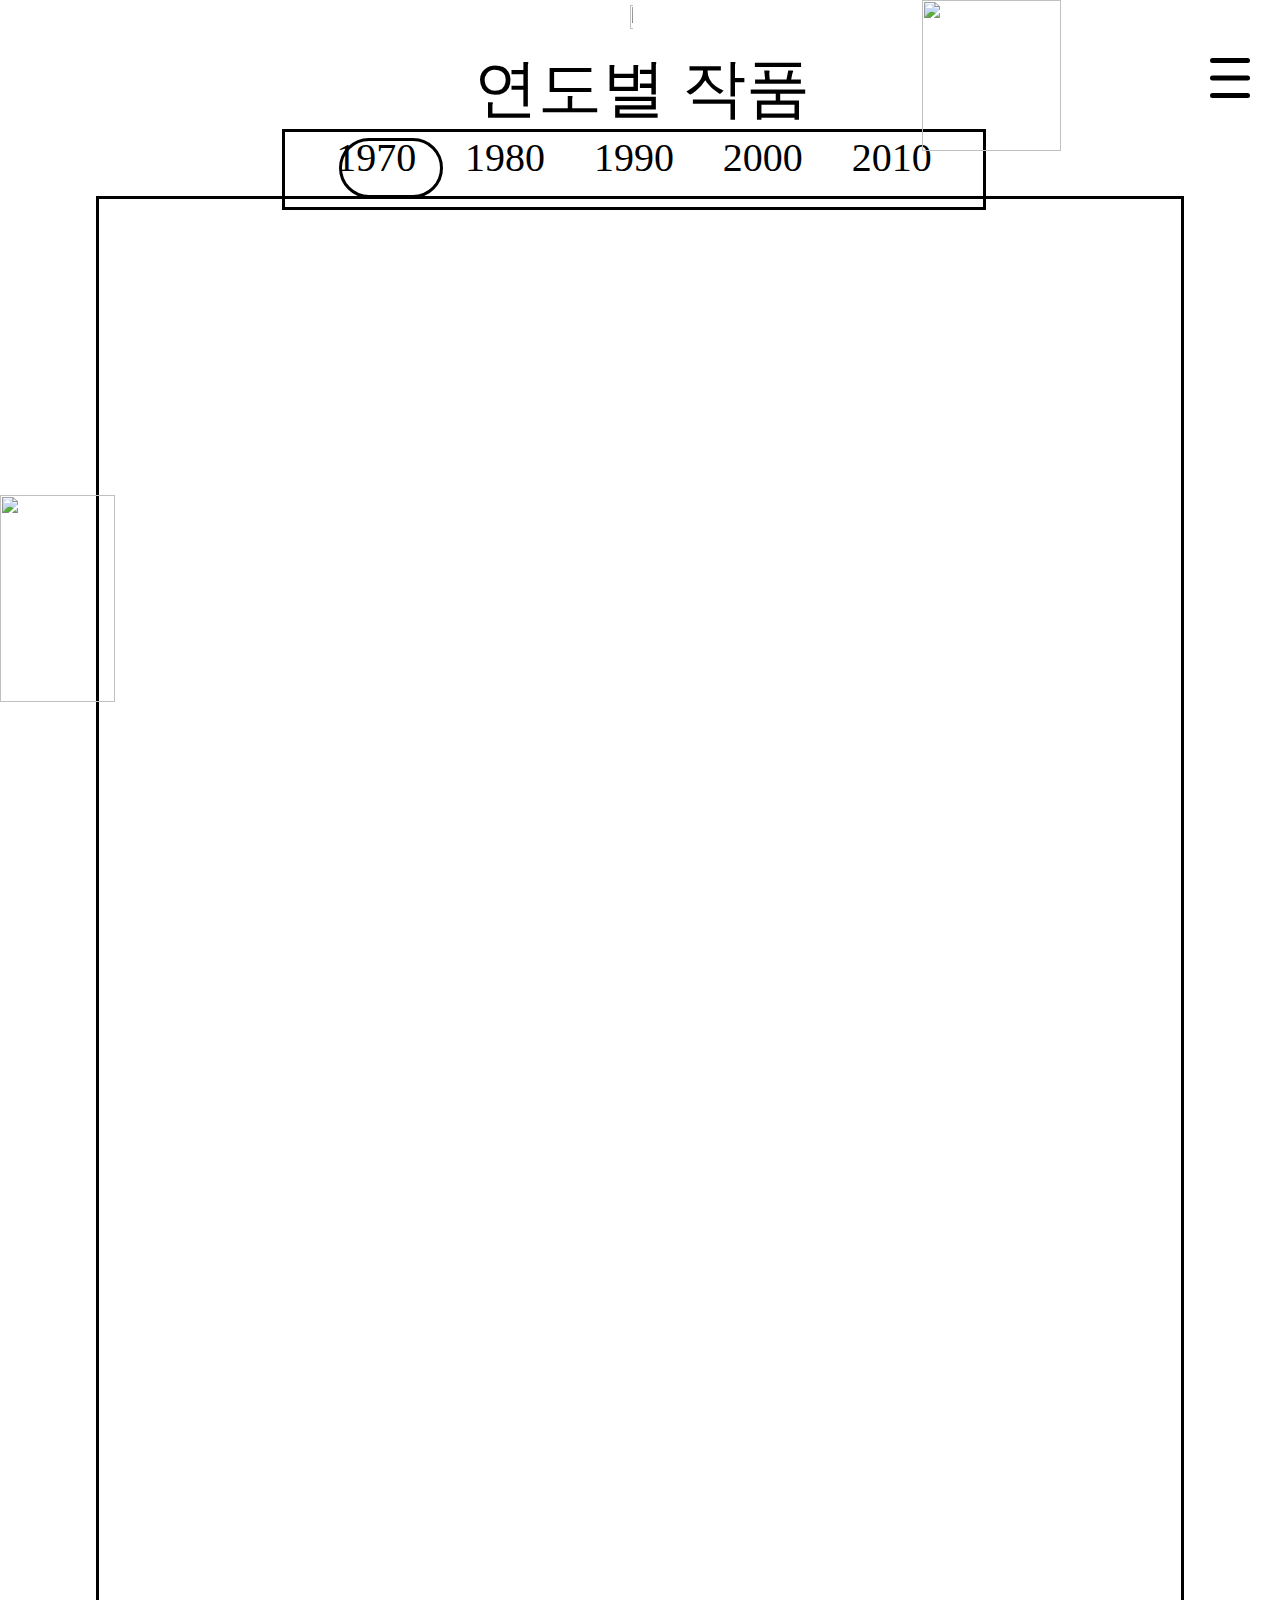
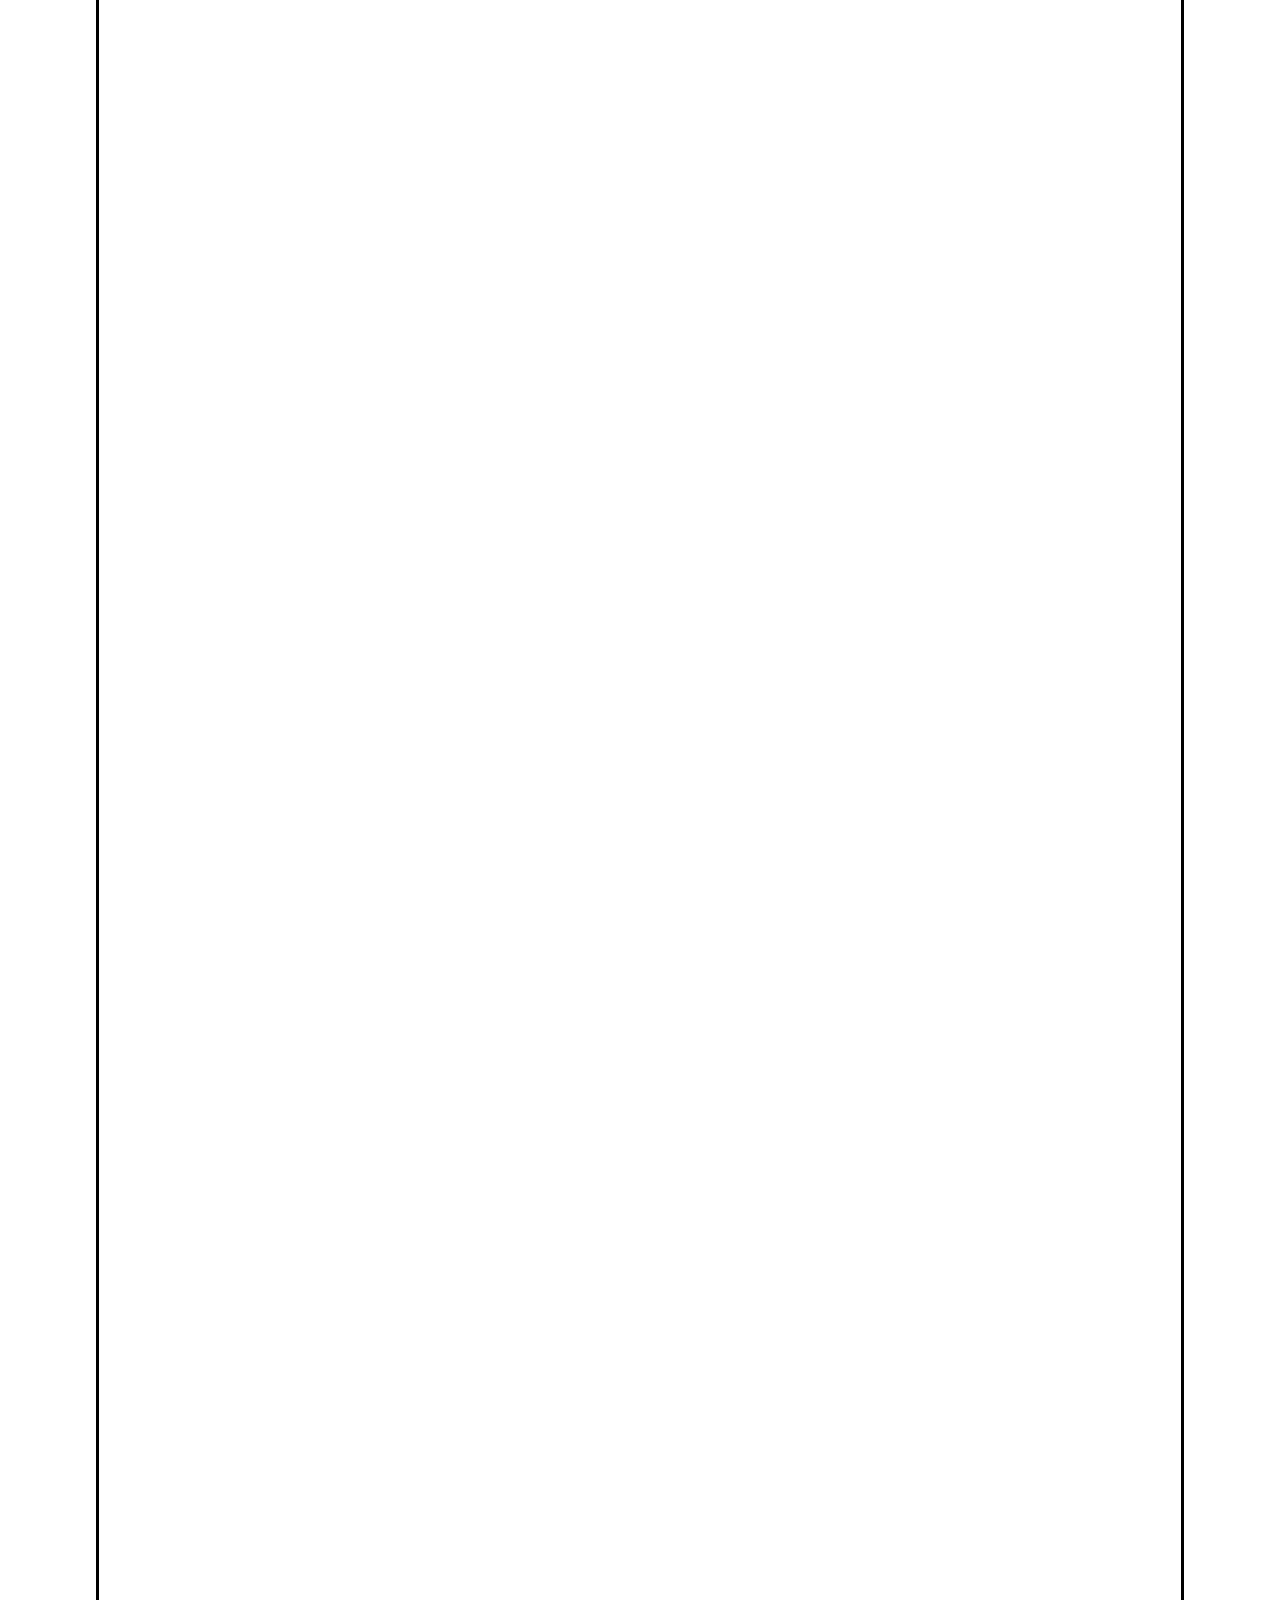
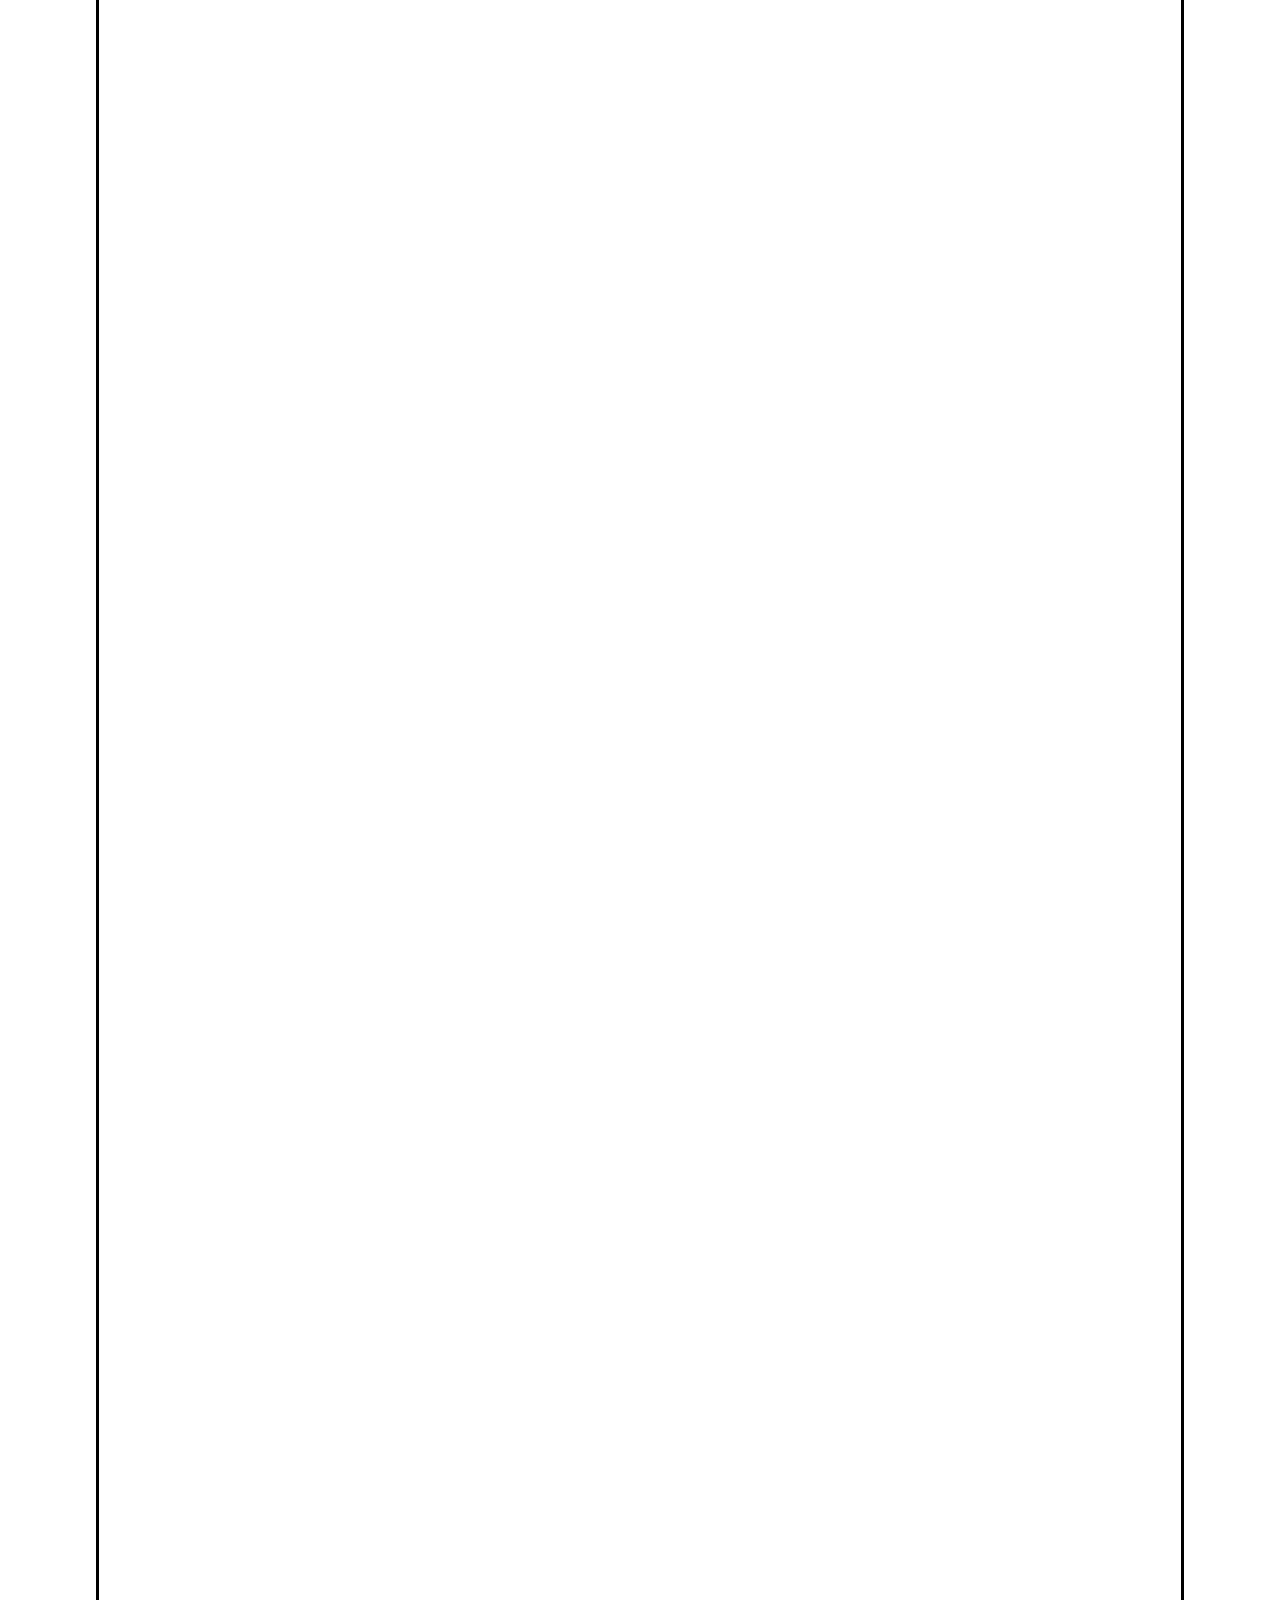
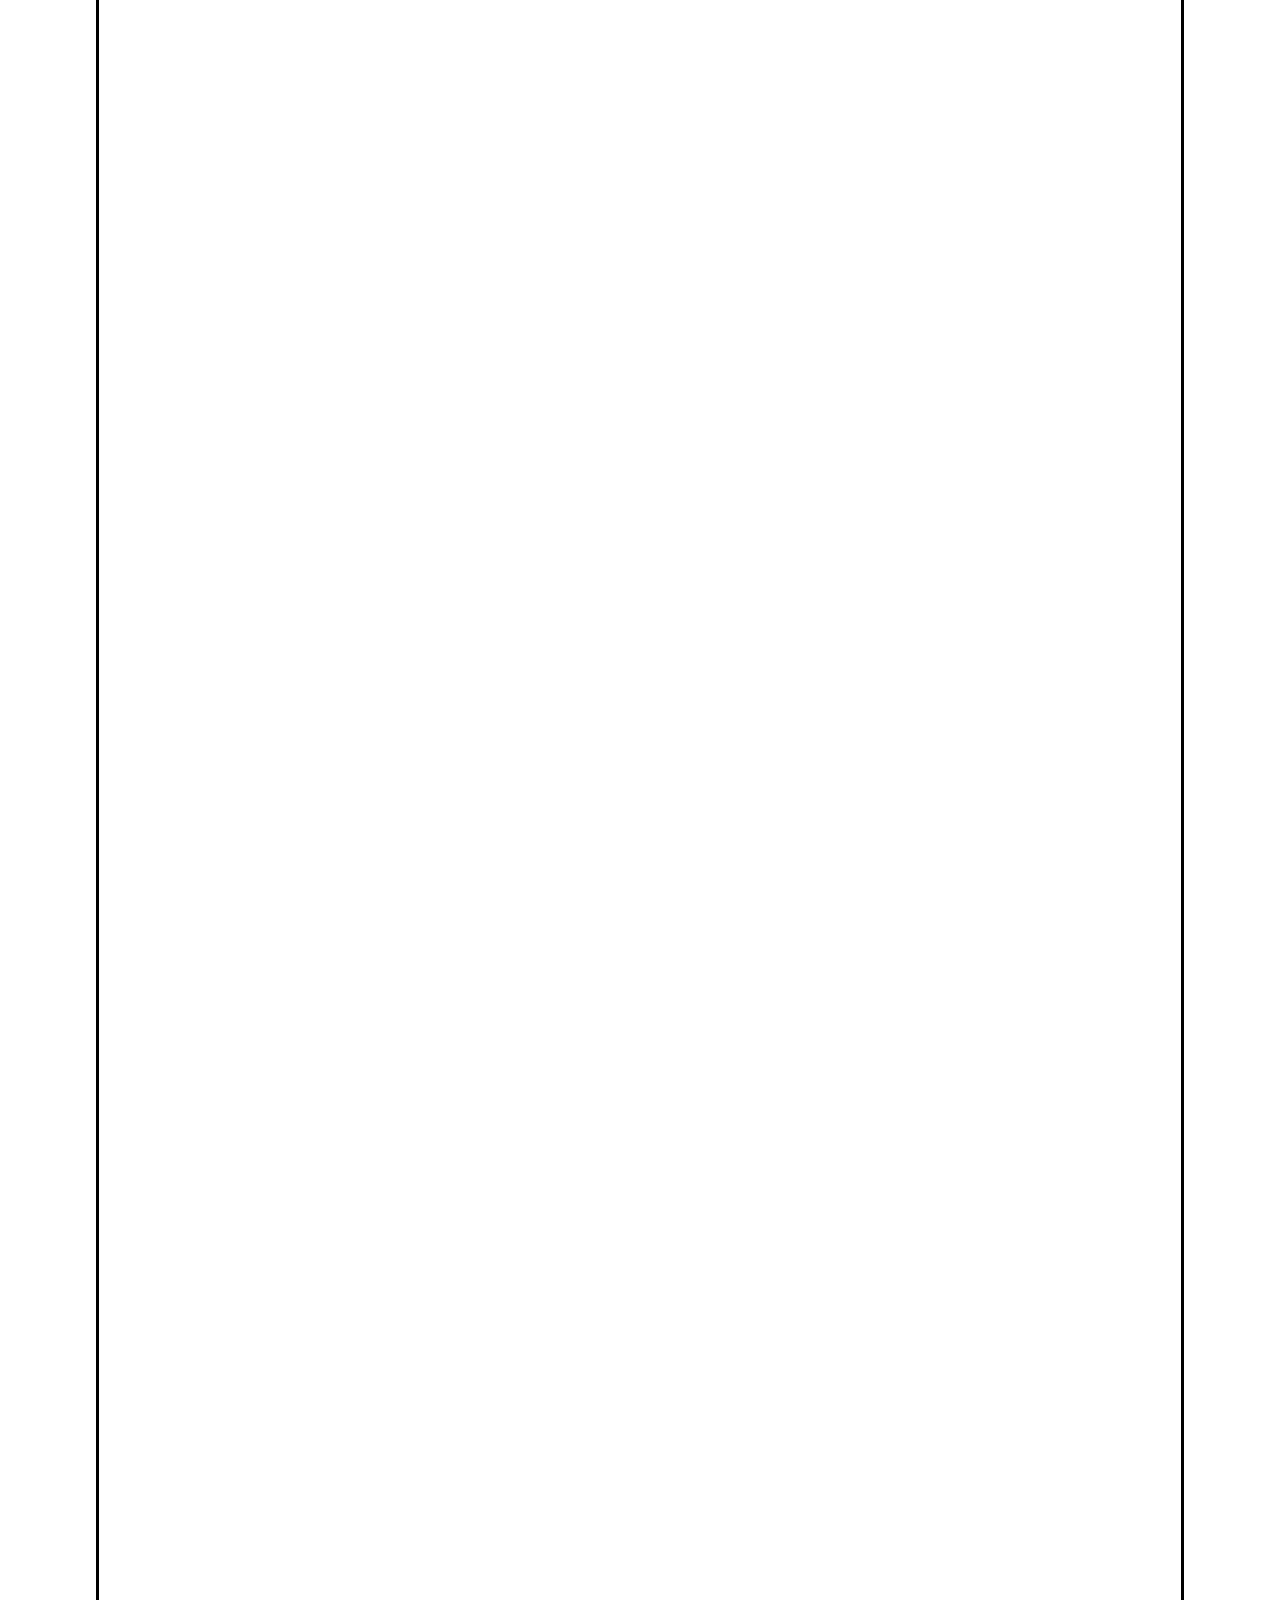
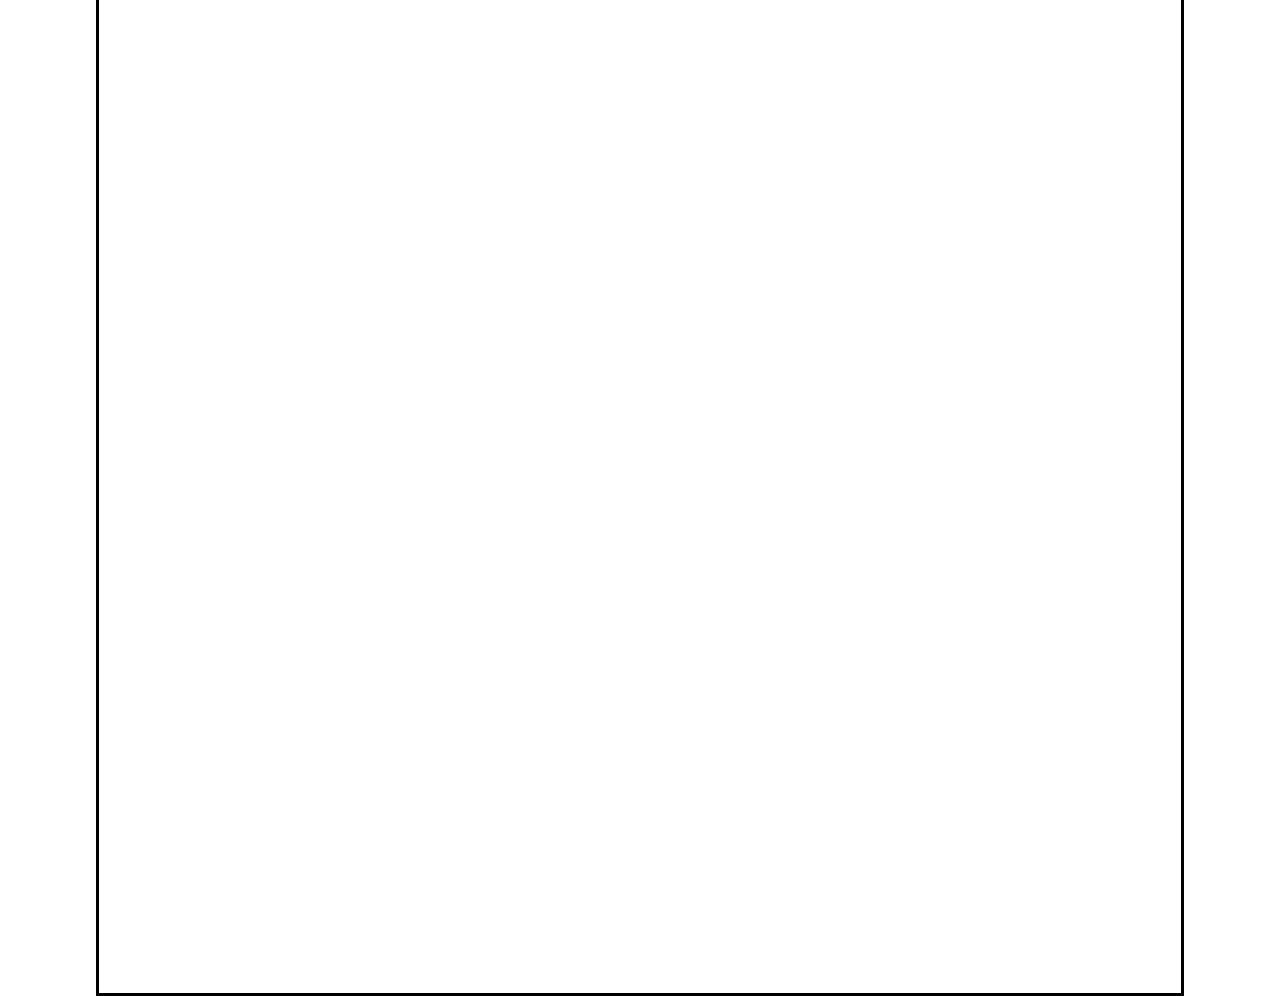
==== 1970.html @ 58b22ea5 "." ====
<!DOCTYPE html>
<html lang="ko">
<head>
    <link href="https://cdn.jsdelivr.net/npm/bootstrap@5.1.3/dist/css/bootstrap.min.css" rel="stylesheet" integrity="sha384-1BmE4kWBq78iYhFldvKuhfTAU6auU8tT94WrHftjDbrCEXSU1oBoqyl2QvZ6jIW3" crossorigin="anonymous">
    <script src="https://cdn.jsdelivr.net/npm/bootstrap@5.1.3/dist/js/bootstrap.bundle.min.js" integrity="sha384-ka7Sk0Gln4gmtz2MlQnikT1wXgYsOg+OMhuP+IlRH9sENBO0LRn5q+8nbTov4+1p" crossorigin="anonymous"></script>
    <meta charset="UTF-8">
    <meta http-equiv="X-UA-Compatible" content="IE=edge">
    <meta name="viewport" content="width=device-width, initial-scale=1.0">
    <title>순정 | 연도별 작품 | 1970 작품</title>
    <link rel="stylesheet" href="/CSS/reset.css">
    <link rel="stylesheet" href="/CSS/1970.css">
</head>
<body>
    <div class="container-fluid">
        <div class="row">
            <div class="font1">연도별 작품</div>
                <div>
                    <input type="checkbox" id="menuicon">
                    <label for="menuicon">
                        <span></span>
                        <span></span>
                        <span></span>
                    </label>
                    <div class="sidebar">
                        <pre>
                            <div class="menuFont1" onclick="window.open('main.html')">메인 화면</div>
                            <div class="menuFont2" onclick="window.open('ranking.html')">역대 순위</div>
                            <div class="menuFont2" onclick="window.open('recommend.html')">추천 작품</div>
                        </pre>
                    </div>
                    <img src="images/logo.png" alt="" class="logo" a href="#" onclick="window.open('main.html')">
                    <img src="images/rose1.png" alt="" class="rose1">
                    <img src="images/rose2.png" alt="" class="rose2">
                    <div class="taiangleMemu"></div>
                    <div class="mainSquare"></div>
                    <div class="barSquare">
                        <div class="roundCheck"></div>
                        <div class="font2-2">1970</div>
                        <div class="font2">1980</div>
                        <div class="font2">1990</div>
                        <div class="font2">2000</div>
                        <div class="font2">2010</div>
                    </div>
        </div>
    </div>
    
</body>
</html>
---- CSS/1970.css ----
.logo{
    width: 15%;
    height: 100%;
    left: -43%;
    top: 22%;
    position : relative;
    z-index: 6;
    cursor: pointer;
}

#menuicon{
    display: none;
}

.rose1{
    overflow: scroll;
    width: 30%;
    height: 48%;
    left: 0%;
    top: 55%;
    position: fixed;
    position: absolute;
    z-index: 4;
    position: fixed;
}

.rose2{
    overflow: scroll;
    width: 33%;
    height: 41%;
    left: 72%;
    top: 0%;
    z-index: 4;
    position: fixed;
}

.mainSquare{
    border-width: 3%;
    border-color: black;
    border-style: solid;
    left: 3%;
    top: -1%;
    width: 85%;
    height: 800%;
    margin-left: 4.5%;
    margin-top: 16%;
    position: absolute;
    z-index: 1;
}

.barSquare{
    border-width: 3%;
    border-color: black;
    border-style: solid;
    top: 3%;
    left: 8%;
    width: 55%;
    height: 9%;
    margin-top: 8%;
    margin-left: 14%;
    position: absolute;
    z-index: 2;
}

.font1{
    font-family: 나눔명조;
    font-size: 400%;
    left: 37%;
    top: 5%;
    display: inline;
    position: absolute;
    z-index: 2;
}

.font2{
    font-family: 나눔명조;
    font-size: 250%;
    display: inline;
    margin-top: 0.3%;
    margin-left: 7%;
    cursor: pointer;

}

.font2-2{
    font-family: 나눔명조;
    font-size: 250%;
    display: inline;
    margin-top: 0.3%;
    margin-left: 0.1%;
    cursor: pointer;
}

.font2:hover{
    transform: translateY(-10px);;
}

.roundCheck {
    height: 80%; 
    width: 15%;
    margin-top: 0.8%;
    margin-left: -69.5%;
    border: 3px solid black;
    border-radius: 3em;
    position: absolute;
    z-index: 13;
}

input[id="menuicon"] + label{
    display:block; 
    margin:20px;
    width:50px;
    height:40px;
    position:fixed;
    right: 0%;
    top:calc(7% - 25px);
    cursor:pointer;
    z-index: 10;
}

input[id="menuicon"] + label span{
    display:block;
    position:absolute;
    width:80%;
    height:5px;
    border-radius:30px;
    background:#000;
}

input[id="menuicon"] + label span:nth-child(1) {
    top:0;
}
input[id="menuicon"] + label span:nth-child(2){
    top:50%;
    transform:translateY(-50%);
}
input[id="menuicon"] + label span:nth-child(3){
    bottom:0;
}
input[id="menuicon"]:checked + label{
    z-index:8;
    right:250px;
}     
input[id="menuicon"]:checked + label span {
    background:#000;
}
input[id="menuicon"]:checked + label span:nth-child(1){
    top:50%;
    transform:translateY(-50%) rotate(45deg);
}
input[id="menuicon"]:checked + label span:nth-child(2){
    opacity:0;
}
input[id="menuicon"]:checked + label span:nth-child(3){
    bottom:50%;
    transform:translatey(50%) rotate(-45deg);
}

.sidebar {
    width:250px;
    height:100%;
    background:#222;
    position:fixed;
    top:0;
    right:-300px;
    z-index:10;
}

input[id="menuicon"]:checked + label + div {
    right:0;
}

.menuFont1{
    font-family: 나눔명조;
    font-size: 27px;
    color: #fff;
    margin-top: 15%;
    cursor: pointer;
    z-index: 20;
}

.menuFont2{
    font-family: 나눔명조;
    font-size: 27px;
    color: #fff;
    margin-top: 5%;
    cursor: pointer;
    z-index: 20;
}


@media (max-width: 1240px) {
    .logo{
        left: -38%;
        top: 22%;
    }

    .rose1{
        width: 30%;
        height: 43%;
        left: 0%;
        top: 60%;
    }
    
    .rose2{
        width: 33%;
        height: 36%;
        left: 72%;
        top: 0%;
    }
    
    .mainSquare{
        margin-left: 4.5%;
        margin-top: 20%;
    }
    
    .barSquare{
        width: 55%;
        height: 9%;
        margin-top: 9.5%;
        margin-left: 14%;
        padding-top: 0.5%;
    }

    .font1{
        font-size: 350%;
        left: 36%;
        top: 5%;
        z-index: 2;
    }

    .font2{
        font-size: 200%;
        margin-top: 0.3%;
        margin-left: 7%;
    
    }
    
    .font2-2{
        font-size: 200%;
        margin-top: 0.3%;
        margin-left: 0.1%;
    }
}


@media (max-width: 1060px) {
    .rose1{
        width: 30%;
        height: 38%;
        left: 0%;
        top: 65%;
    }
    
    .rose2{
        width: 33%;
        height: 31%;
        left: 72%;
        top: 0%;
    }

    .mainSquare{
        top: -3%;
        margin-top: 23%;
    }

    .barSquare{
        top: 5%;
        left: 12%;
        width: 55%;
        height: 9%;
        margin-top: 8%;
        margin-left: 10%;
        padding-top: 0.5%;
    }

    .font1{
        font-size: 330%;
        left: 34%;
        top: 5%;
        z-index: 2;
    }

    .font2{
        font-size: 180%;
        margin-top: 0.8%;
        margin-left: 7%;
    
    }
    
    .font2-2{
        font-size: 180%;
        margin-top: 0.8%;
        margin-left: 0.1%;
    }
}

@media (max-width: 930px) {
    .logo{
        width: 20%;
        height: 100%;
        left: -40%;
        top: 22%;
    }
    .rose1{
        width: 30%;
        height: 33%;
        left: 0%;
        top: 69%;
    }
    
    .rose2{
        width: 33%;
        height: 25%;
        left: 72%;
        top: 0%;
    }

    .mainSquare{
        top: 1%;
        margin-top: 23%;
    }

    .barSquare{
        top: 7%;
        left: 12%;
        width: 55%;
        height: 9%;
        margin-top: 8%;
        margin-left: 10%;
        padding-top: 0.8%;
    }

    .font1{
        font-size: 300%;
        left: 34%;
        top: 5%;
    }

    .font2{
        font-size: 180%;
        margin-top: 0.8%;
        margin-left: 7%;
    
    }
    
    .font2-2{
        font-size: 180%;
        margin-top: 0.8%;
        margin-left: 0.1%;
    }
}

@media (max-width: 850px) {
    .rose1{
        width: 30%;
        height: 30%;
        left: 0%;
        top: 71%;
    }
    
    .rose2{
        width: 33%;
        height: 25%;
        left: 72%;
        top: 0%;
    }

    .mainSquare{
        top: 3%;
        margin-top: 23%;
    }

    .barSquare{
        top: 7%;
        left: 12%;
        width: 55%;
        height: 9%;
        margin-top: 8%;
        margin-left: 10%;
        padding-top: 0.5%;
    }

    .font1{
        font-size: 280%;
        left: 34%;
        top: 5%;
    }

    .font2{
        font-size: 160%;
        margin-top: 0.8%;
        margin-left: 7%;
    
    }
    
    .font2-2{
        font-size: 160%;
        margin-top: 0.8%;
        margin-left: 0.1%;
    }
}

@media (max-width: 760px) {
    .taiangleMemu{
        width: 0px;
        height: 0px;
        margin-top: 17%;
        margin-left: 50%;
        border-top: 15px solid #000000;
        border-right: 15px solid transparent;
        border-bottom: 15px solid transparent;
        border-left: 15px solid transparent;
        position: relative;
        z-index: 4;
    }


    .rose1{
        width: 34%;
        height: 30%;
        left: 0%;
        top: 71%;
    }
    
    .rose2{
        width: 37%;
        height: 26%;
        left: 72%;
        top: 0%;
    }

    

    .mainSquare{
        top: -3%;
        margin-top: 23%;
    }

    .barSquare{
        display: none;
    }

    .font1{
        font-size: 280%;
        left: 32%;
        top: 5%;
    }

}

@media (max-width: 670px) {
    .taiangleMemu{
        margin-top: 17%;
        left: 24%;
    }

    .rose1{
        display: none;
    }
    
    .rose2{
        display: none;
    }

    .mainSquare{
        top: -1%;
        margin-top: 23%;
    }

    .font1{
        font-size: 270%;
        left: 29%;
        top: 5%;
    }

}

@media (max-width: 550px) {
    input[id="menuicon"] + label{
        margin:8px;
        width:40px;
        height:30px;
        right:7%;
        top:calc(7% - 25px);
    }
    input[id="menuicon"] + label span{
        width: 70%;
    }

    .taiangleMemu{
        margin-top: 22%;
        left: 27%;
    }

    .mainSquare{
        top: 2%;
        margin-top: 23%;
    }

    .font1{
        font-size: 260%;
        left: 26%;
        top: 5%;
    }

}

@media (max-width: 460px) {
    .taiangleMemu{
        border-top: 13px solid #000000;
        border-right: 13px solid transparent;
        border-bottom: 13px solid transparent;
        border-left: 13px solid transparent;
        margin-top: 26%;
        left: 27%;
    }

    .mainSquare{
        top: 4%;
        margin-top: 23%;
    }

    .font1{
        font-size: 230%;
        left: 26%;
        top: 5%;
    }

}

@media (max-width: 420px) {
    .taiangleMemu{
        margin-top: 28%;
        left: 27%;
    }

    .mainSquare{
        top: 6%;
        margin-top: 23%;
    }

    .font1{
        font-size: 230%;
        left: 24%;
        top: 5%;
    }

}
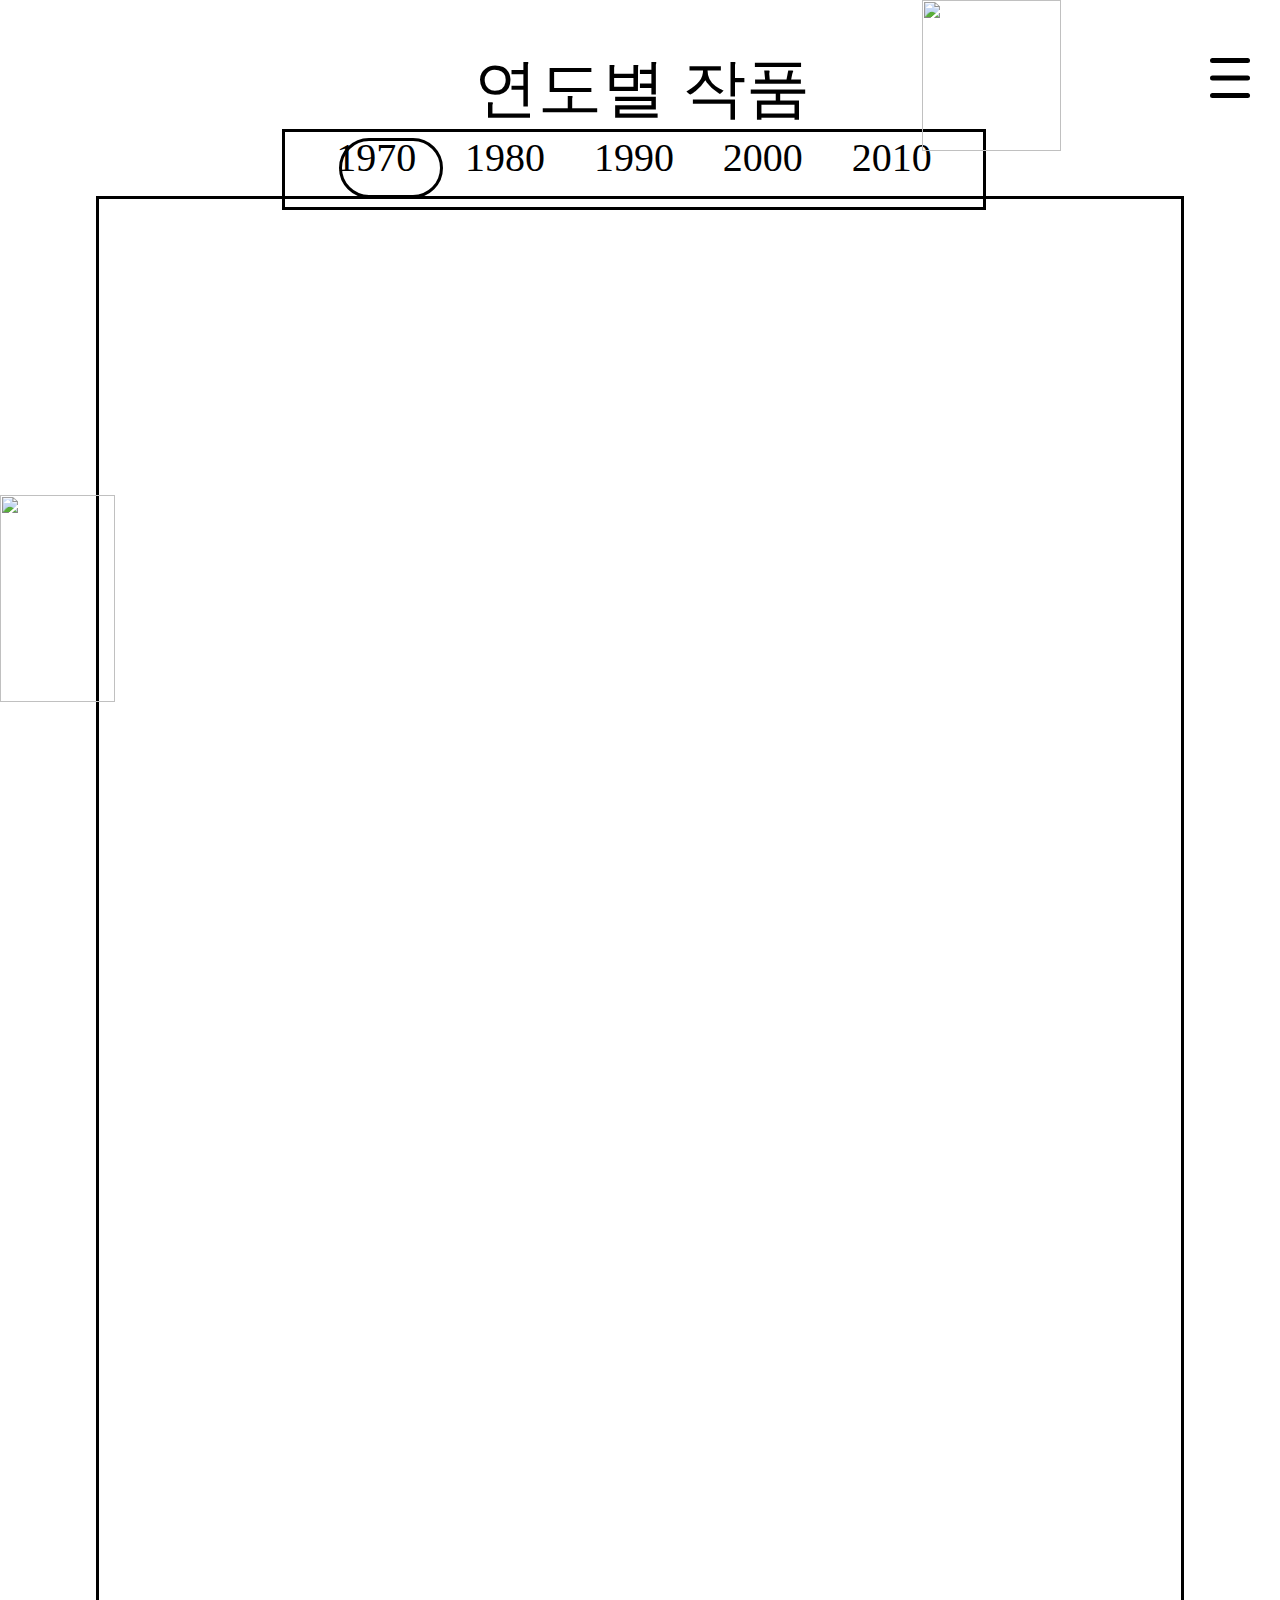
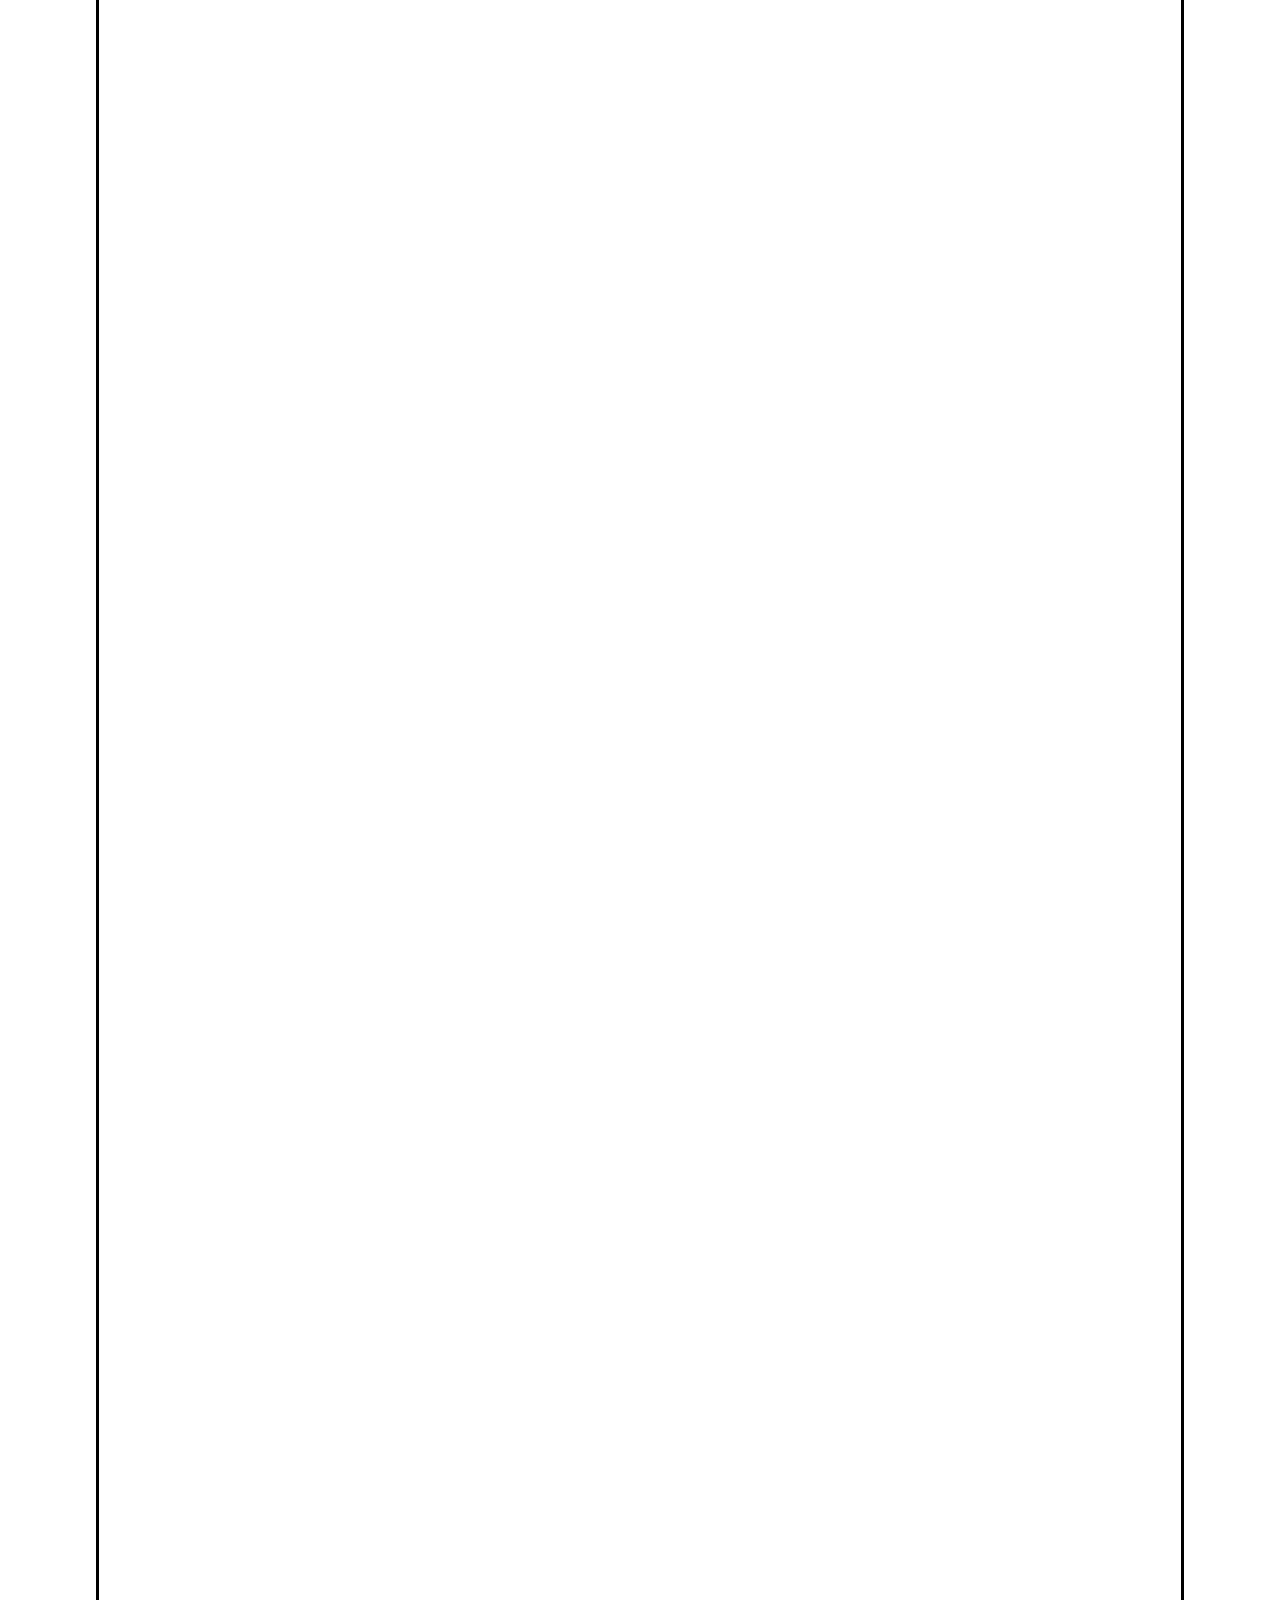
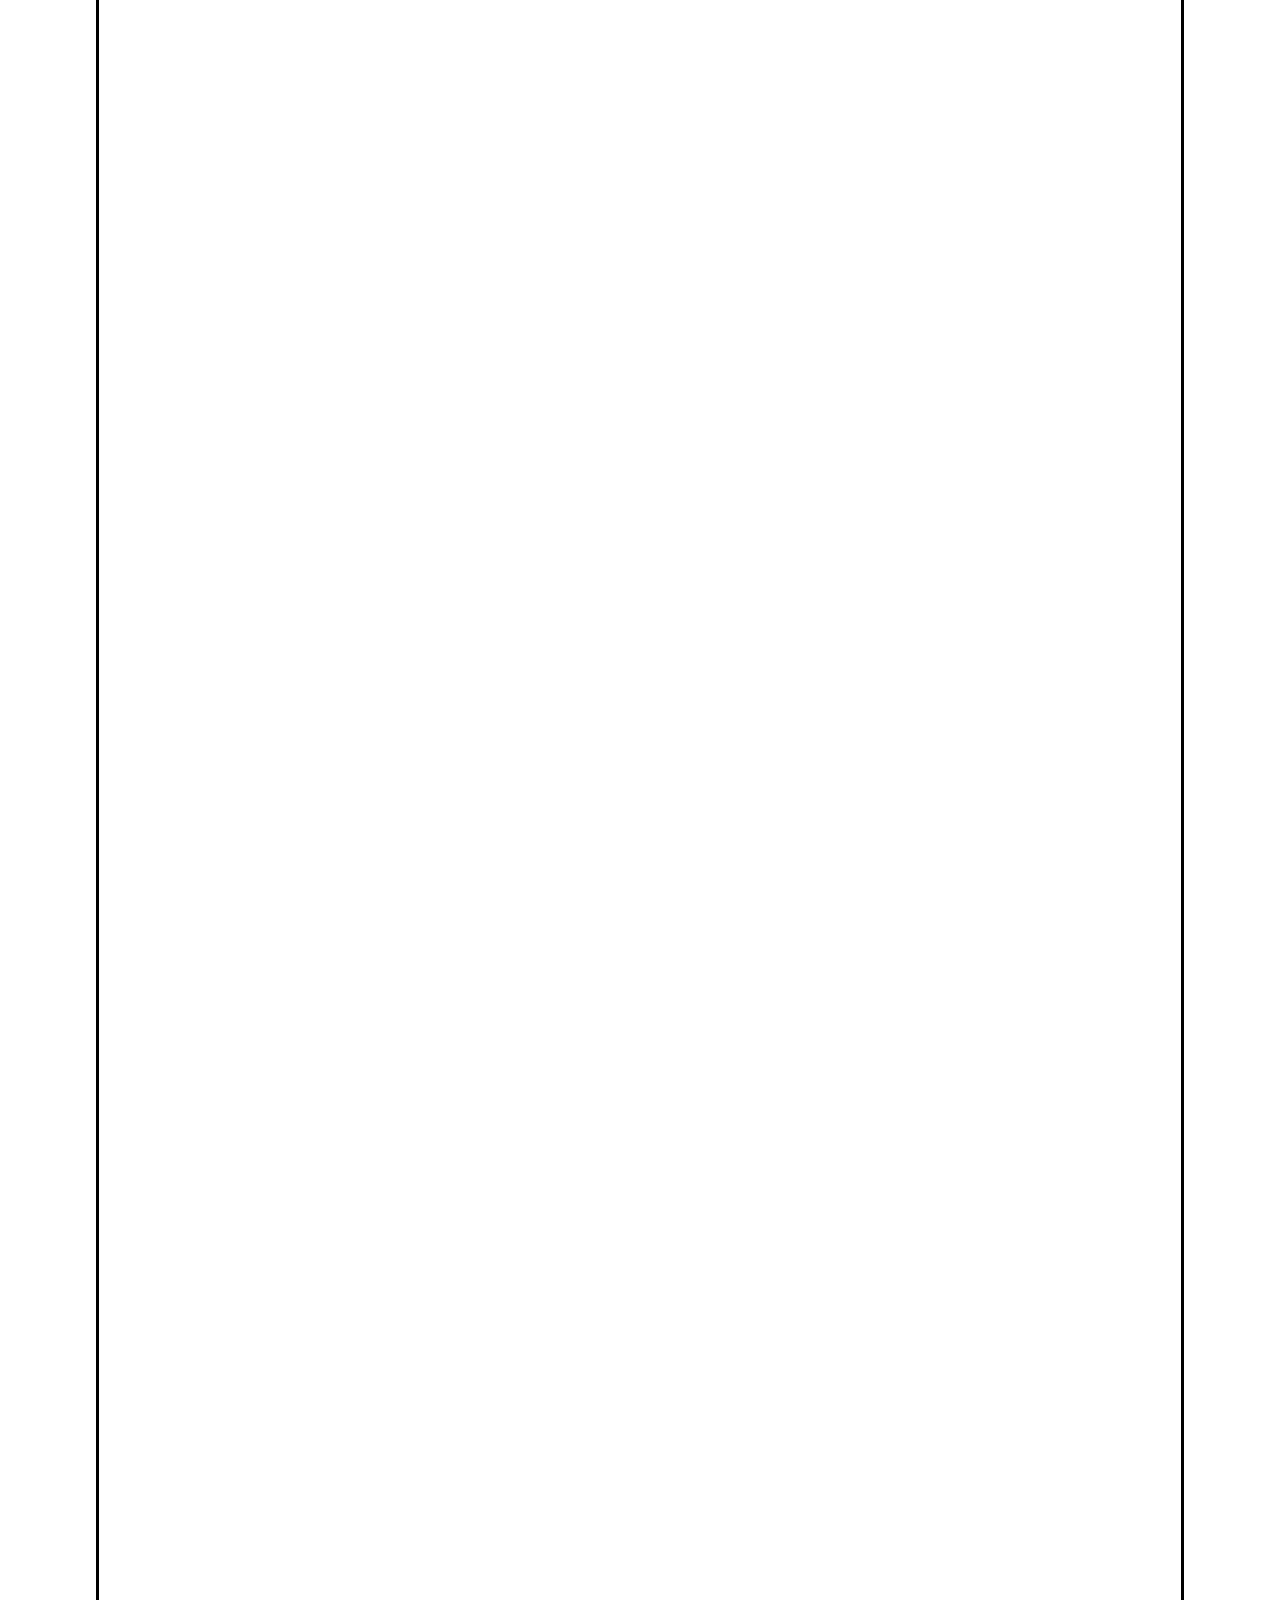
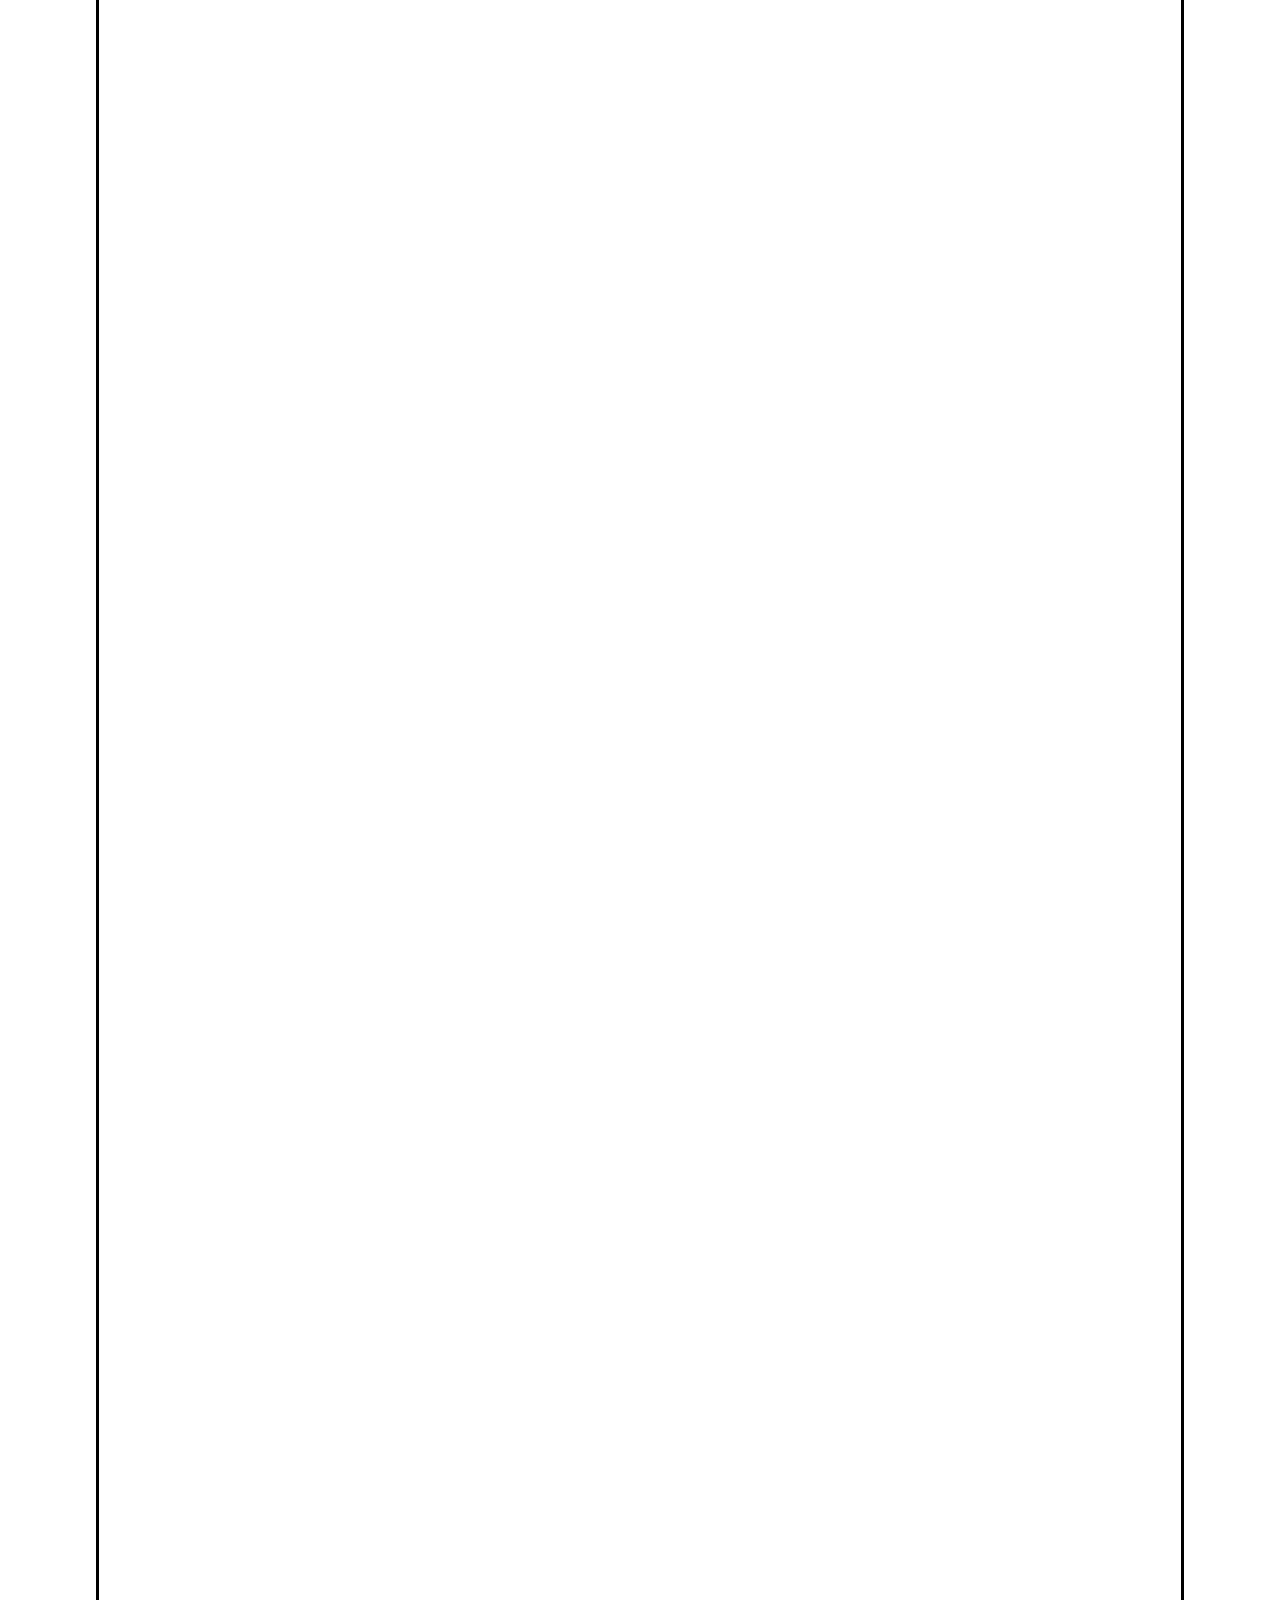
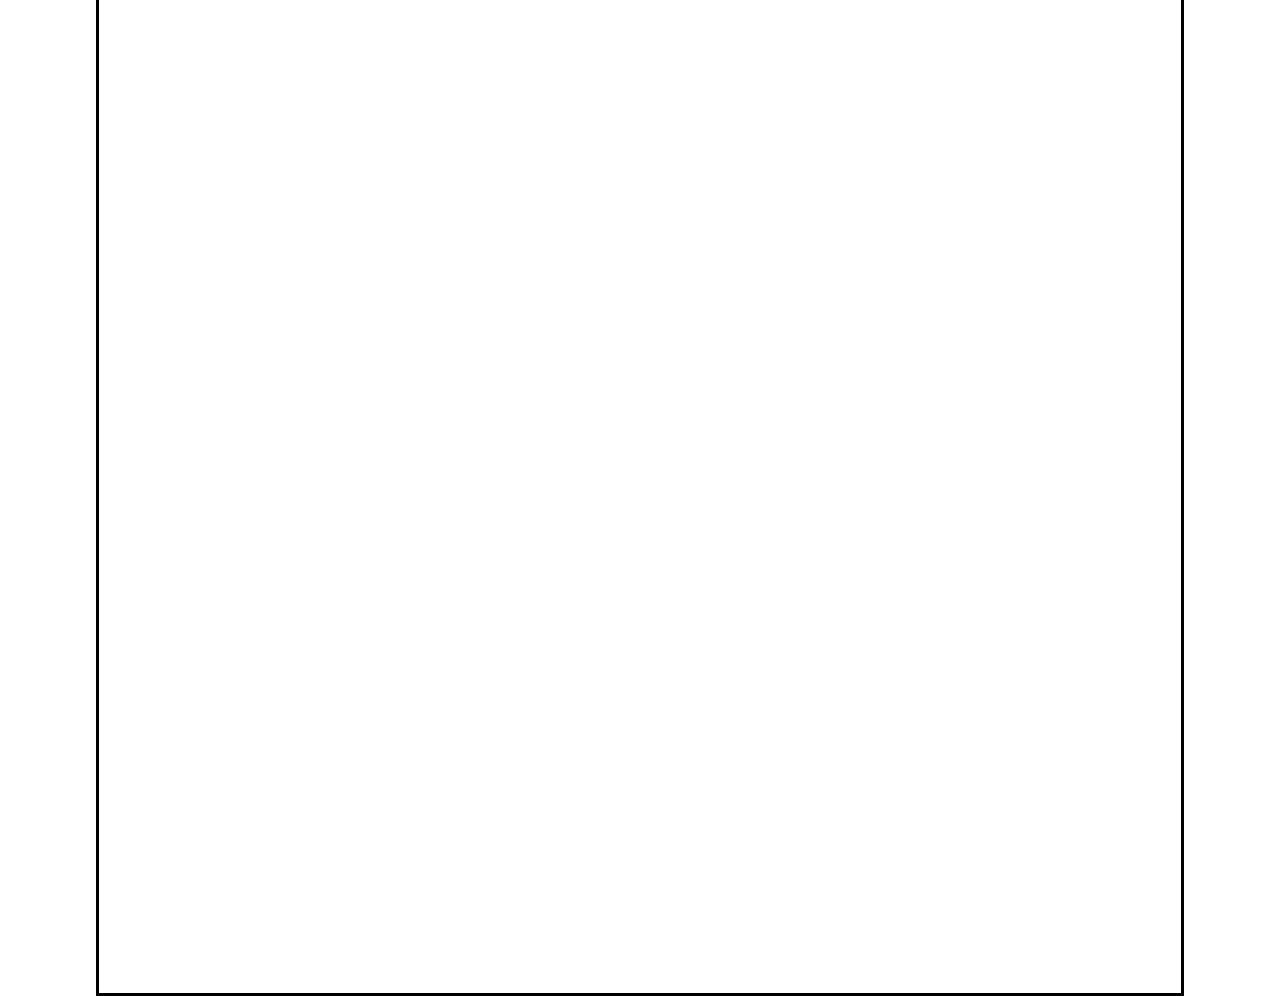
==== commit 00377f5f: "." ====
--- a/1970.html
+++ b/1970.html
@@ -28,7 +28,6 @@
                             <div class="menuFont2" onclick="window.open('recommend.html')">추천 작품</div>
                         </pre>
                     </div>
-                    <img src="images/logo.png" alt="" class="logo" a href="#" onclick="window.open('main.html')">
                     <img src="images/rose1.png" alt="" class="rose1">
                     <img src="images/rose2.png" alt="" class="rose2">
                     <div class="taiangleMemu"></div>
--- a/CSS/1970.css
+++ b/CSS/1970.css
@@ -1,13 +1,3 @@
-.logo{
-    width: 15%;
-    height: 100%;
-    left: -43%;
-    top: 22%;
-    position : relative;
-    z-index: 6;
-    cursor: pointer;
-}
-
 #menuicon{
     display: none;
 }
@@ -125,6 +115,7 @@
     height:5px;
     border-radius:30px;
     background:#000;
+    transition:all .35s;
 }
 
 input[id="menuicon"] + label span:nth-child(1) {
@@ -190,10 +181,6 @@
 
 
 @media (max-width: 1240px) {
-    .logo{
-        left: -38%;
-        top: 22%;
-    }
 
     .rose1{
         width: 30%;
@@ -296,12 +283,7 @@
 }
 
 @media (max-width: 930px) {
-    .logo{
-        width: 20%;
-        height: 100%;
-        left: -40%;
-        top: 22%;
-    }
+
     .rose1{
         width: 30%;
         height: 33%;
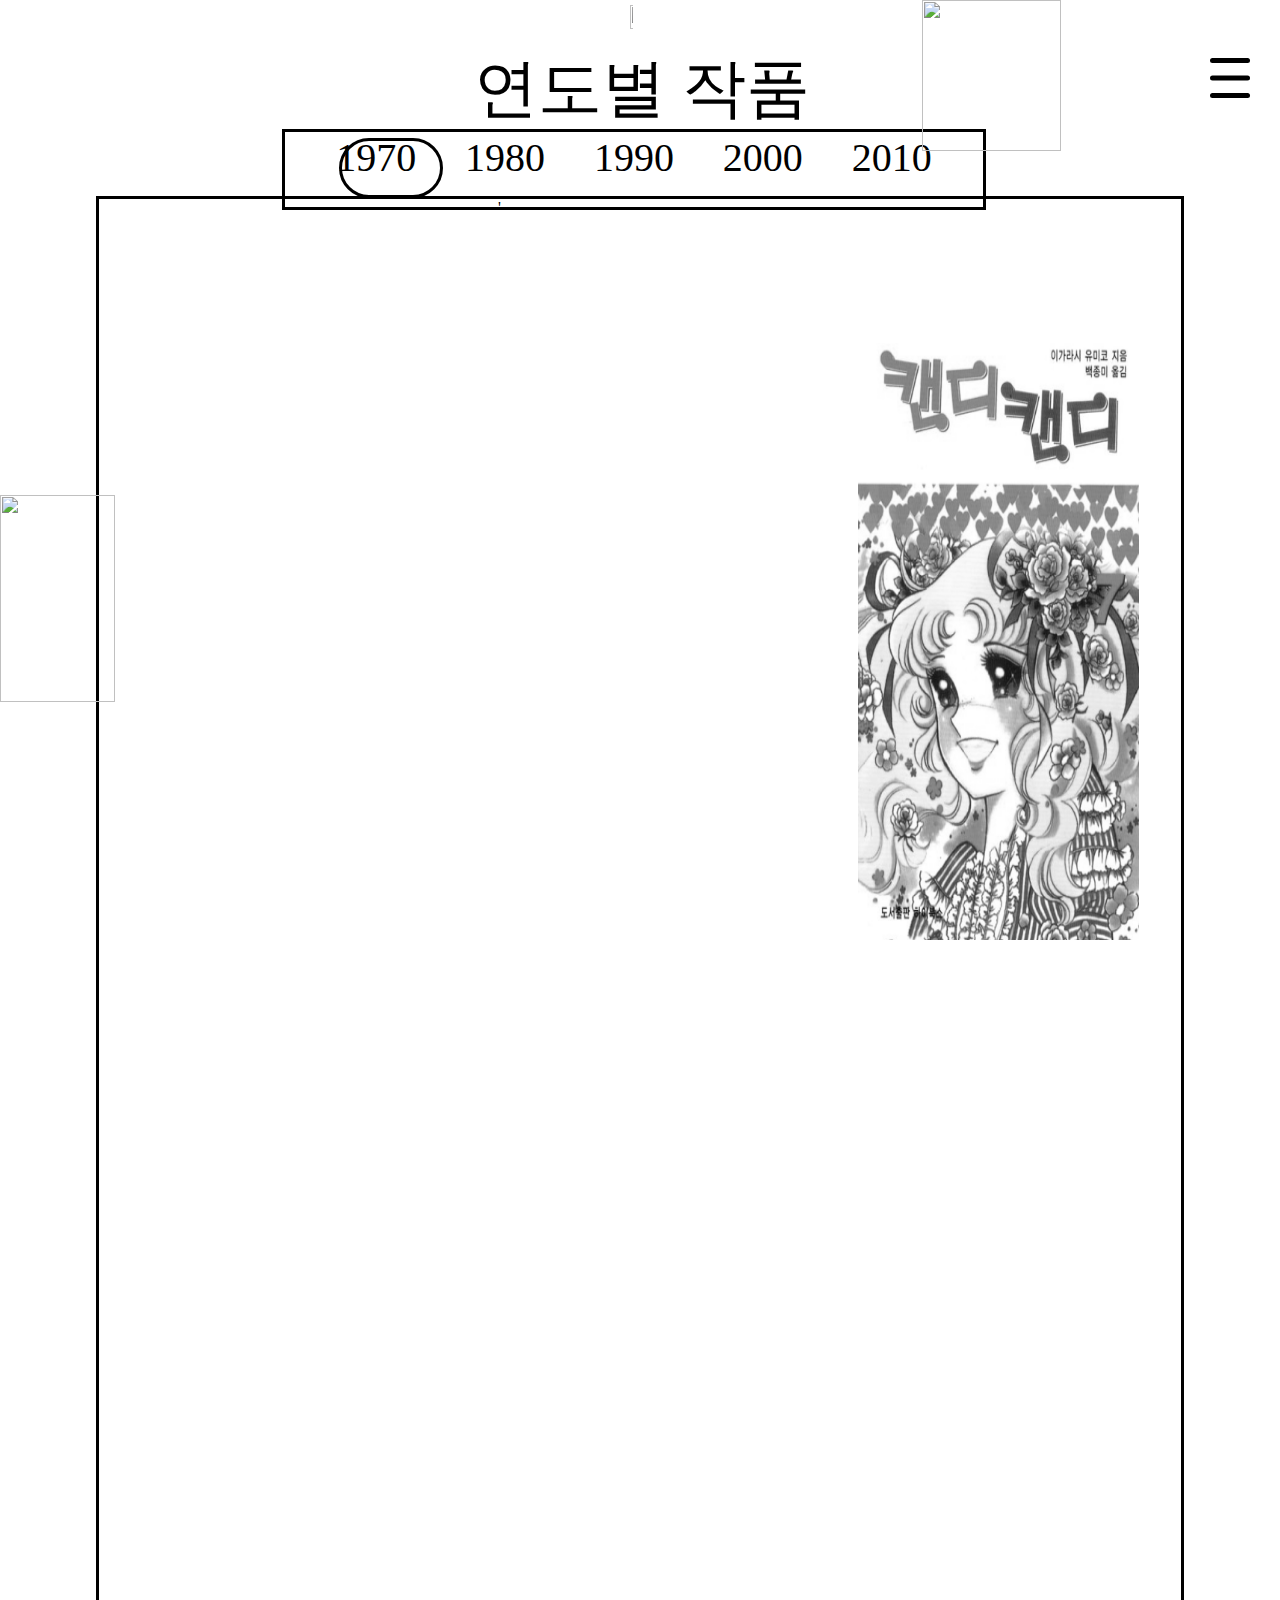
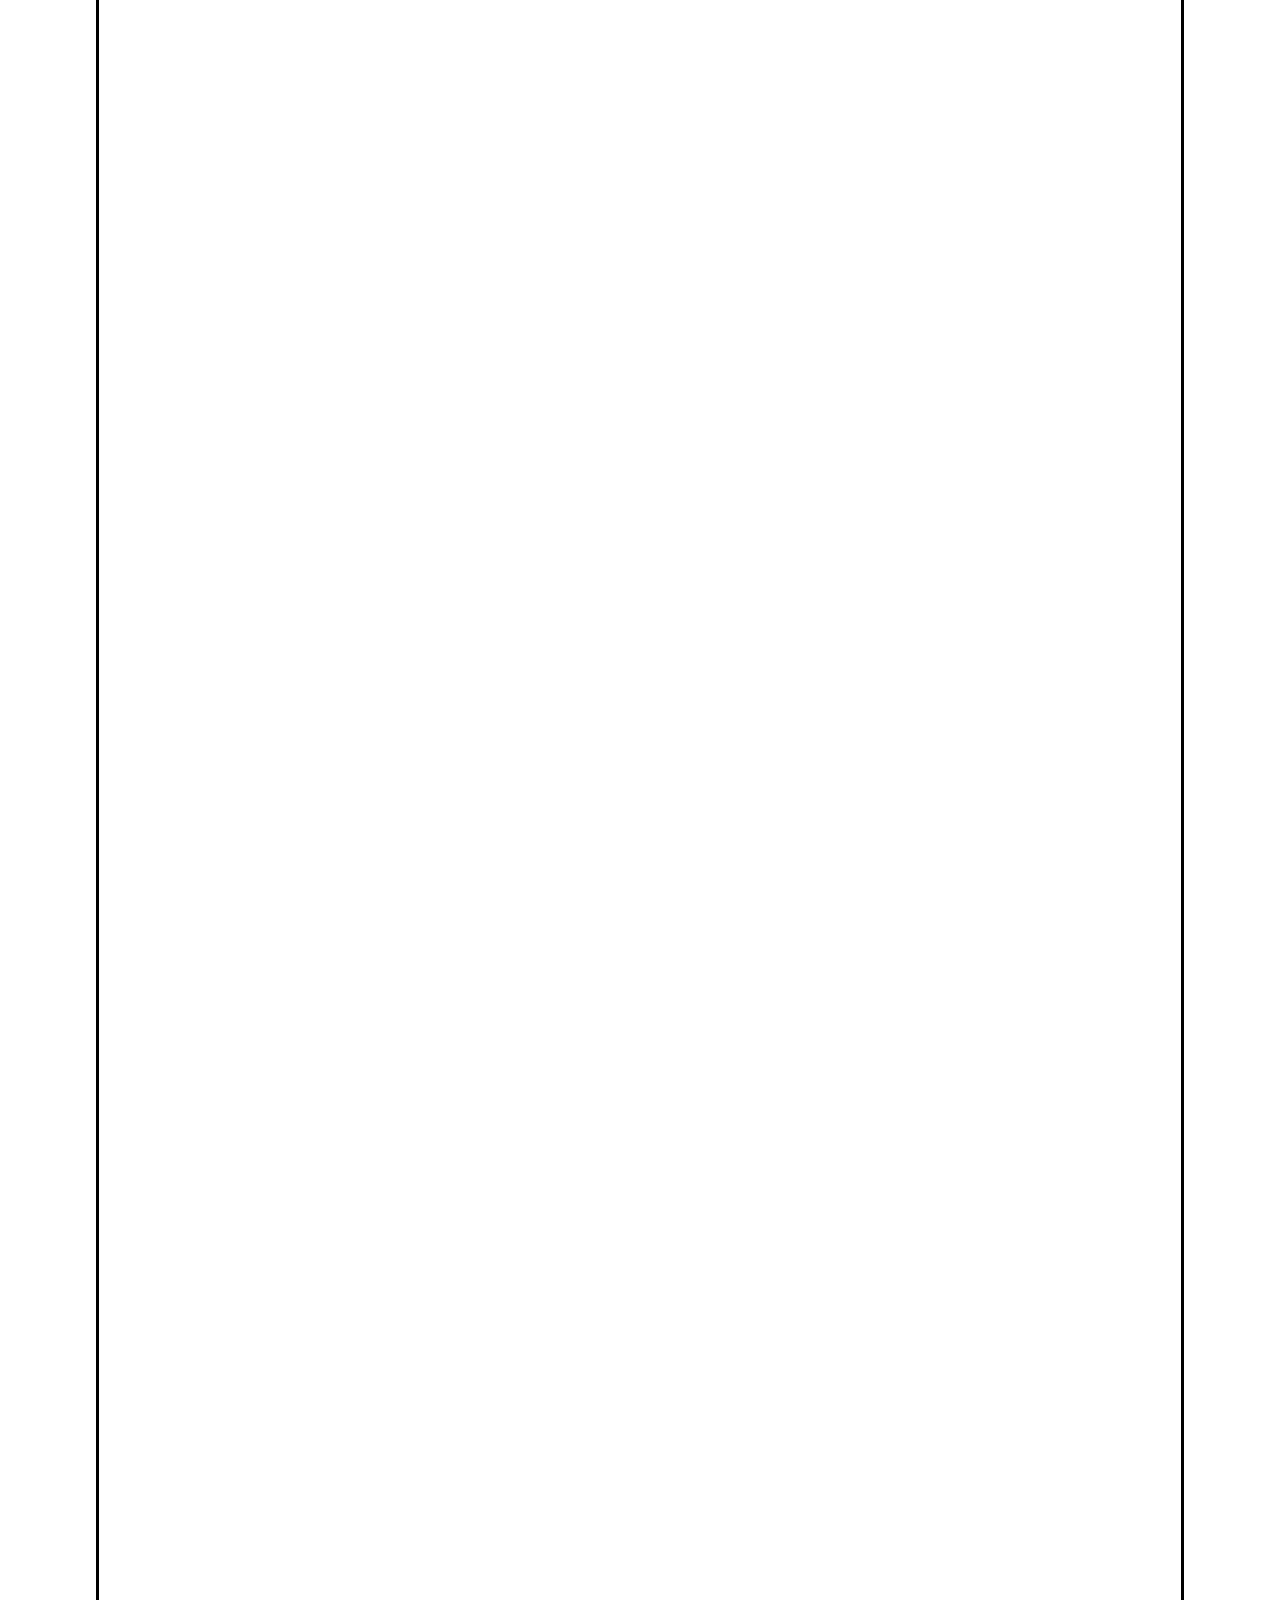
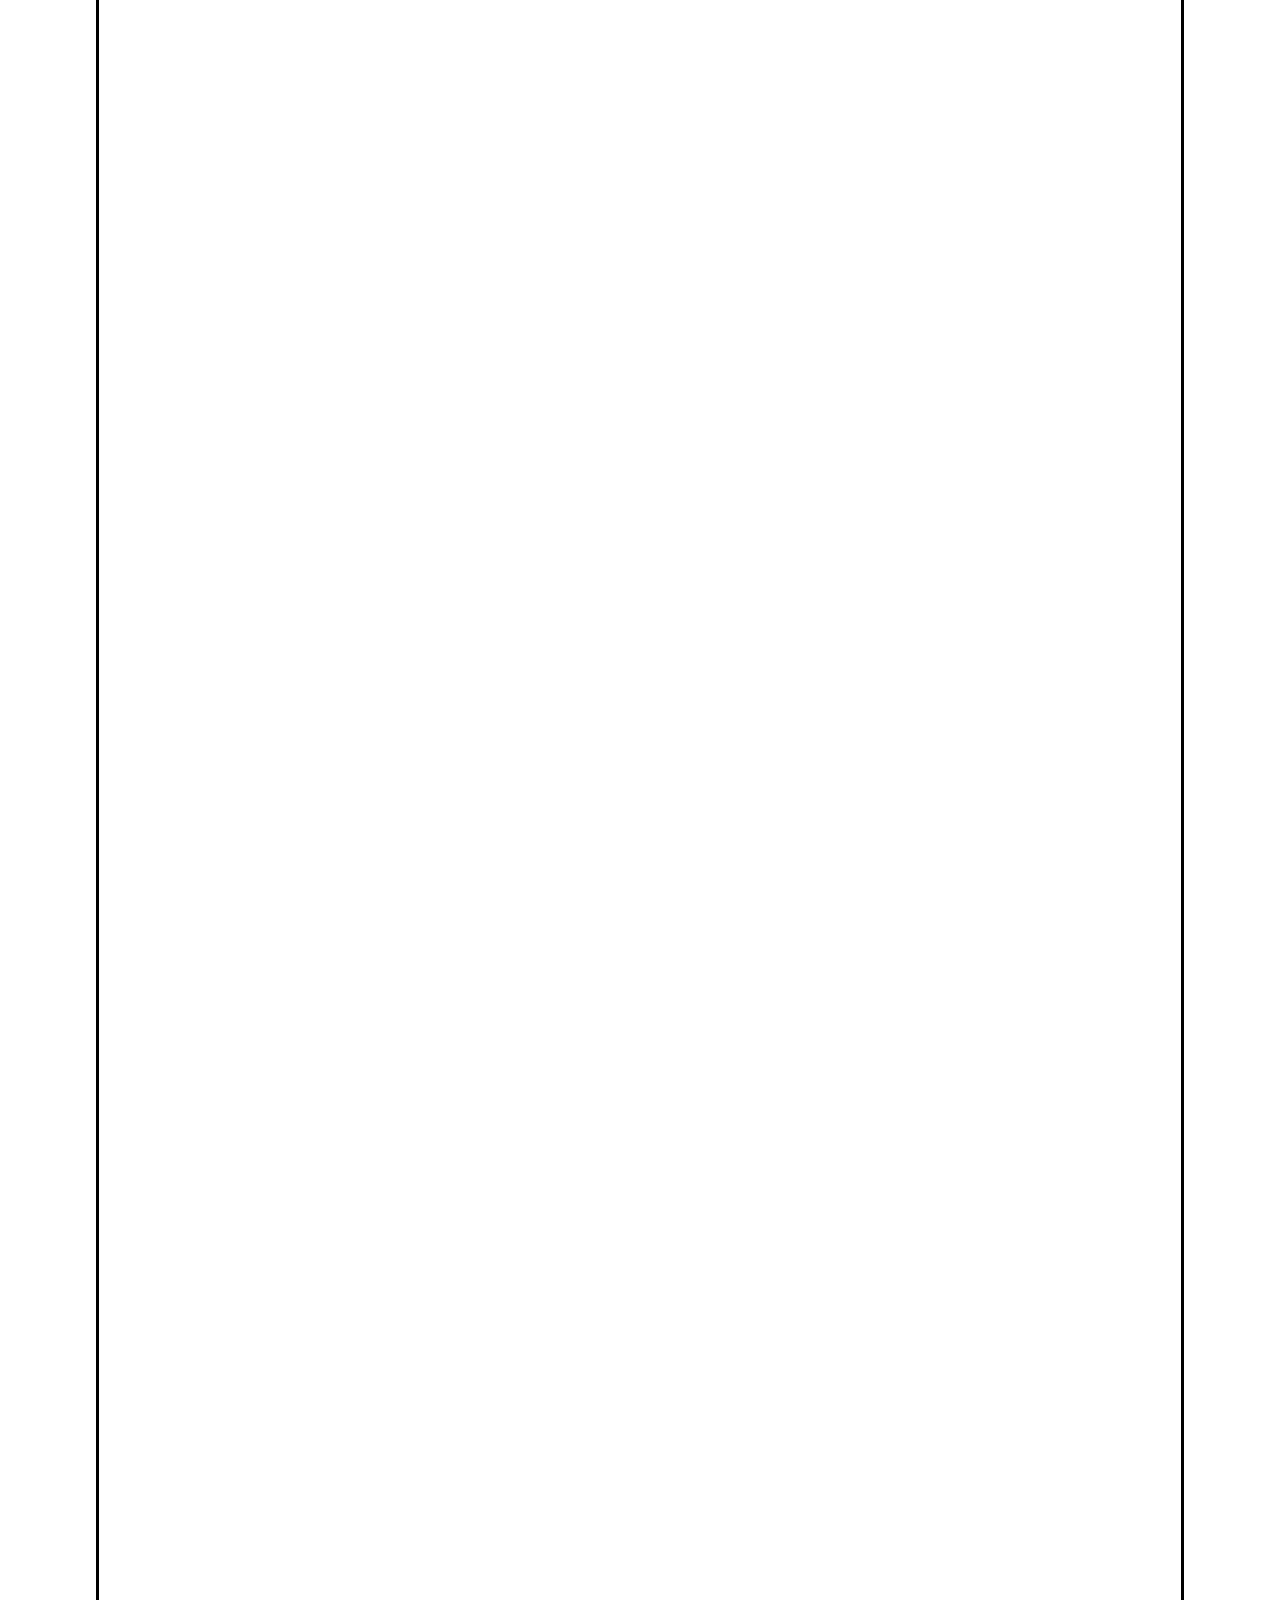
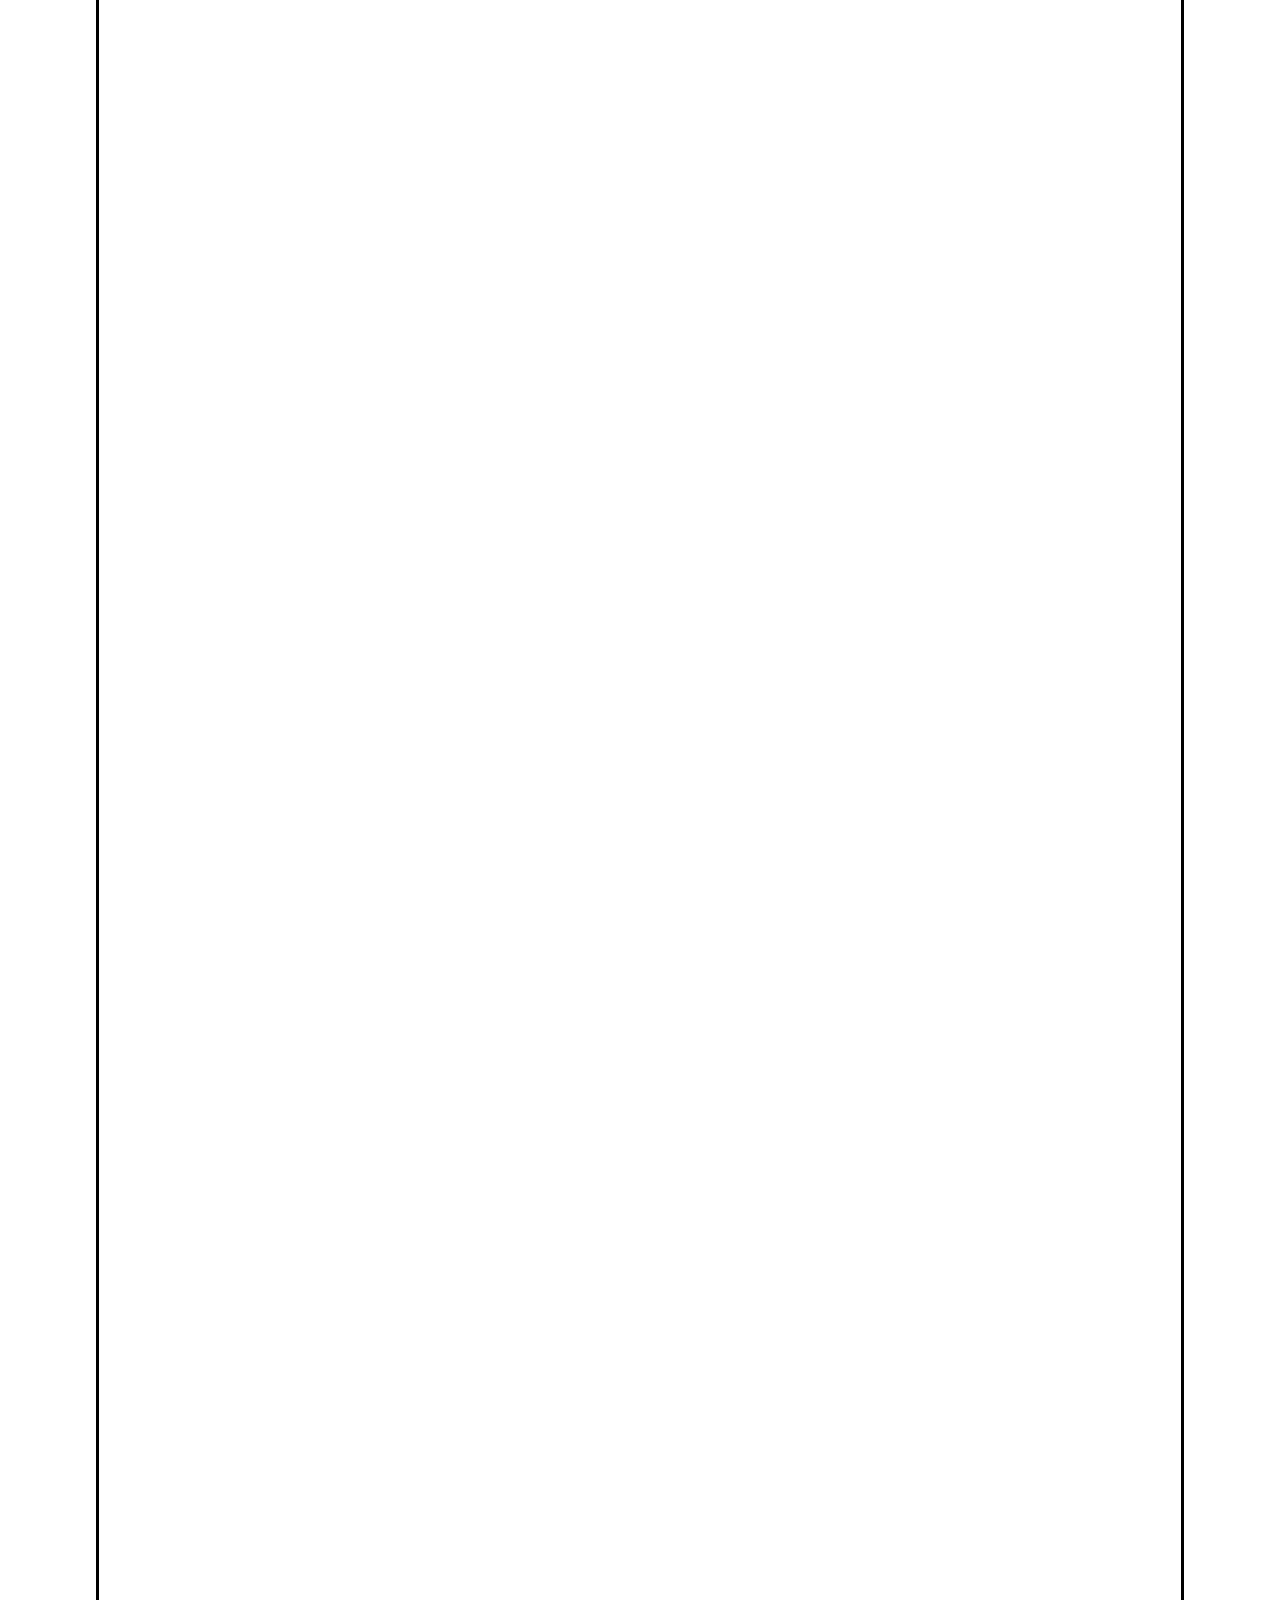
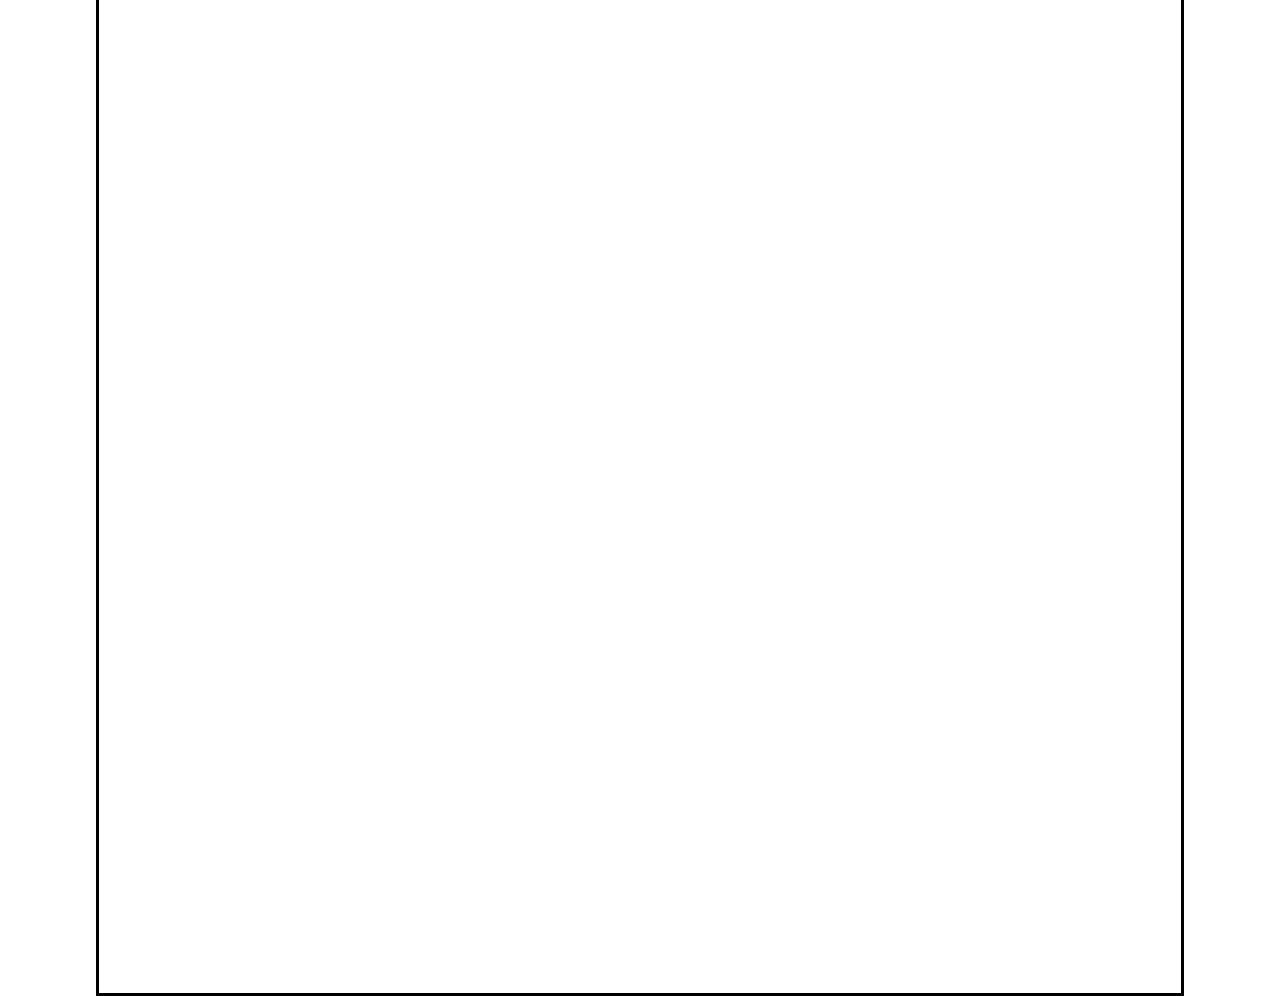
==== commit 9f7b02c5: "." ====
--- a/1970.html
+++ b/1970.html
@@ -28,10 +28,14 @@
                             <div class="menuFont2" onclick="window.open('recommend.html')">추천 작품</div>
                         </pre>
                     </div>
-                    <img src="images/rose1.png" alt="" class="rose1">
-                    <img src="images/rose2.png" alt="" class="rose2">
+                    <img src="images/logo.png" alt="" class="logo" a href="#" onclick="window.open('main.html')">
+                    <img src="images/rose1.png" class="rose1">
+                    <img src="images/rose2.png" class="rose2">
                     <div class="taiangleMemu"></div>
-                    <div class="mainSquare"></div>
+                    <div class="mainSquare">'
+                        <div class ></div>
+                        <img src="images/표지-캔디캔디.png" class="imgCandycandy">
+                    </div>
                     <div class="barSquare">
                         <div class="roundCheck"></div>
                         <div class="font2-2">1970</div>
--- a/CSS/1970.css
+++ b/CSS/1970.css
@@ -1,3 +1,26 @@
+html{
+    overflow-x: hidden;
+    overflow-y: scroll;
+}
+
+.logo{
+    width: 15%;
+    height: 100%;
+    left: -43%;
+    top: 22%;
+    position : relative;
+    z-index: 6;
+    cursor: pointer;
+}
+
+.imgCandycandy{
+    left: 33%;
+    top: 2%;
+    width: 26%;
+    height: 8.3%;
+    position: relative;
+}
+
 #menuicon{
     display: none;
 }
@@ -181,6 +204,10 @@
 
 
 @media (max-width: 1240px) {
+    .logo{
+        left: -38%;
+        top: 22%;
+    }
 
     .rose1{
         width: 30%;
@@ -283,6 +310,12 @@
 }
 
 @media (max-width: 930px) {
+    .logo{
+        width: 20%;
+        height: 100%;
+        left: -40%;
+        top: 22%;
+    }
 
     .rose1{
         width: 30%;
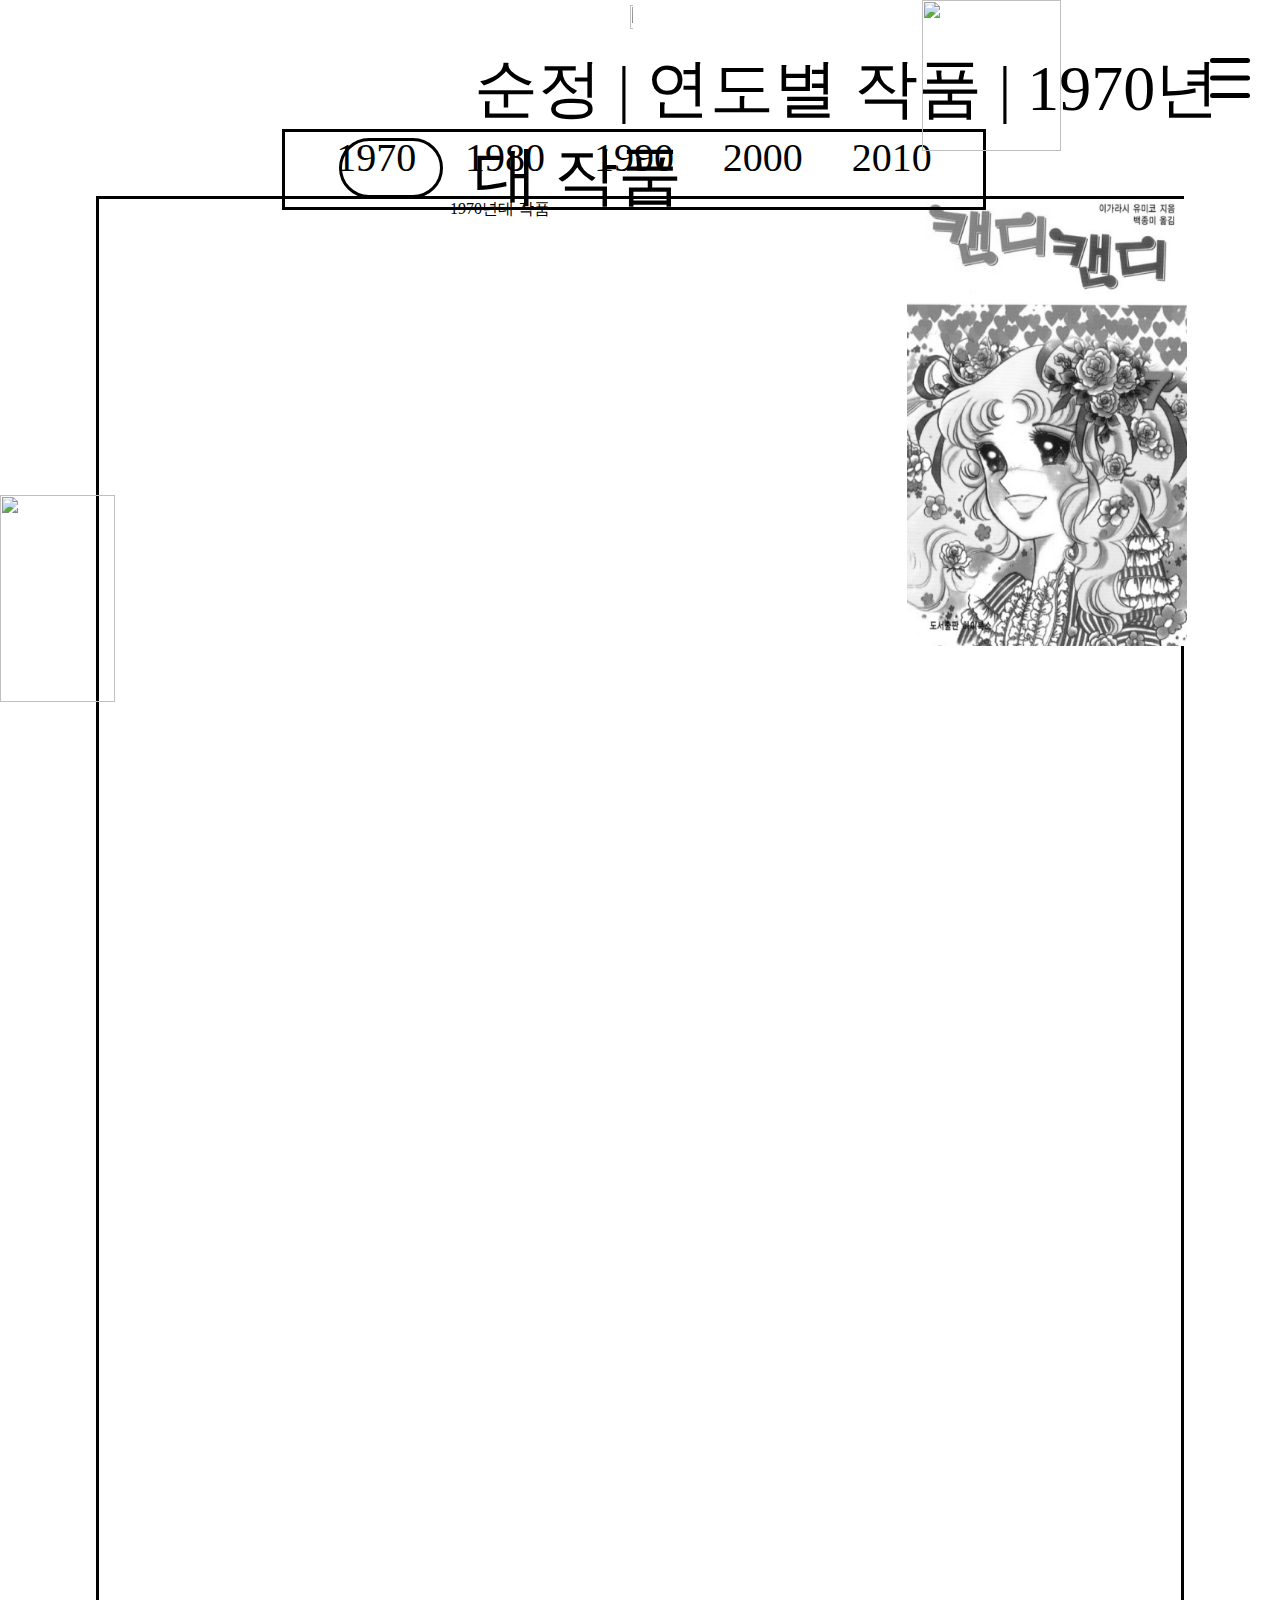
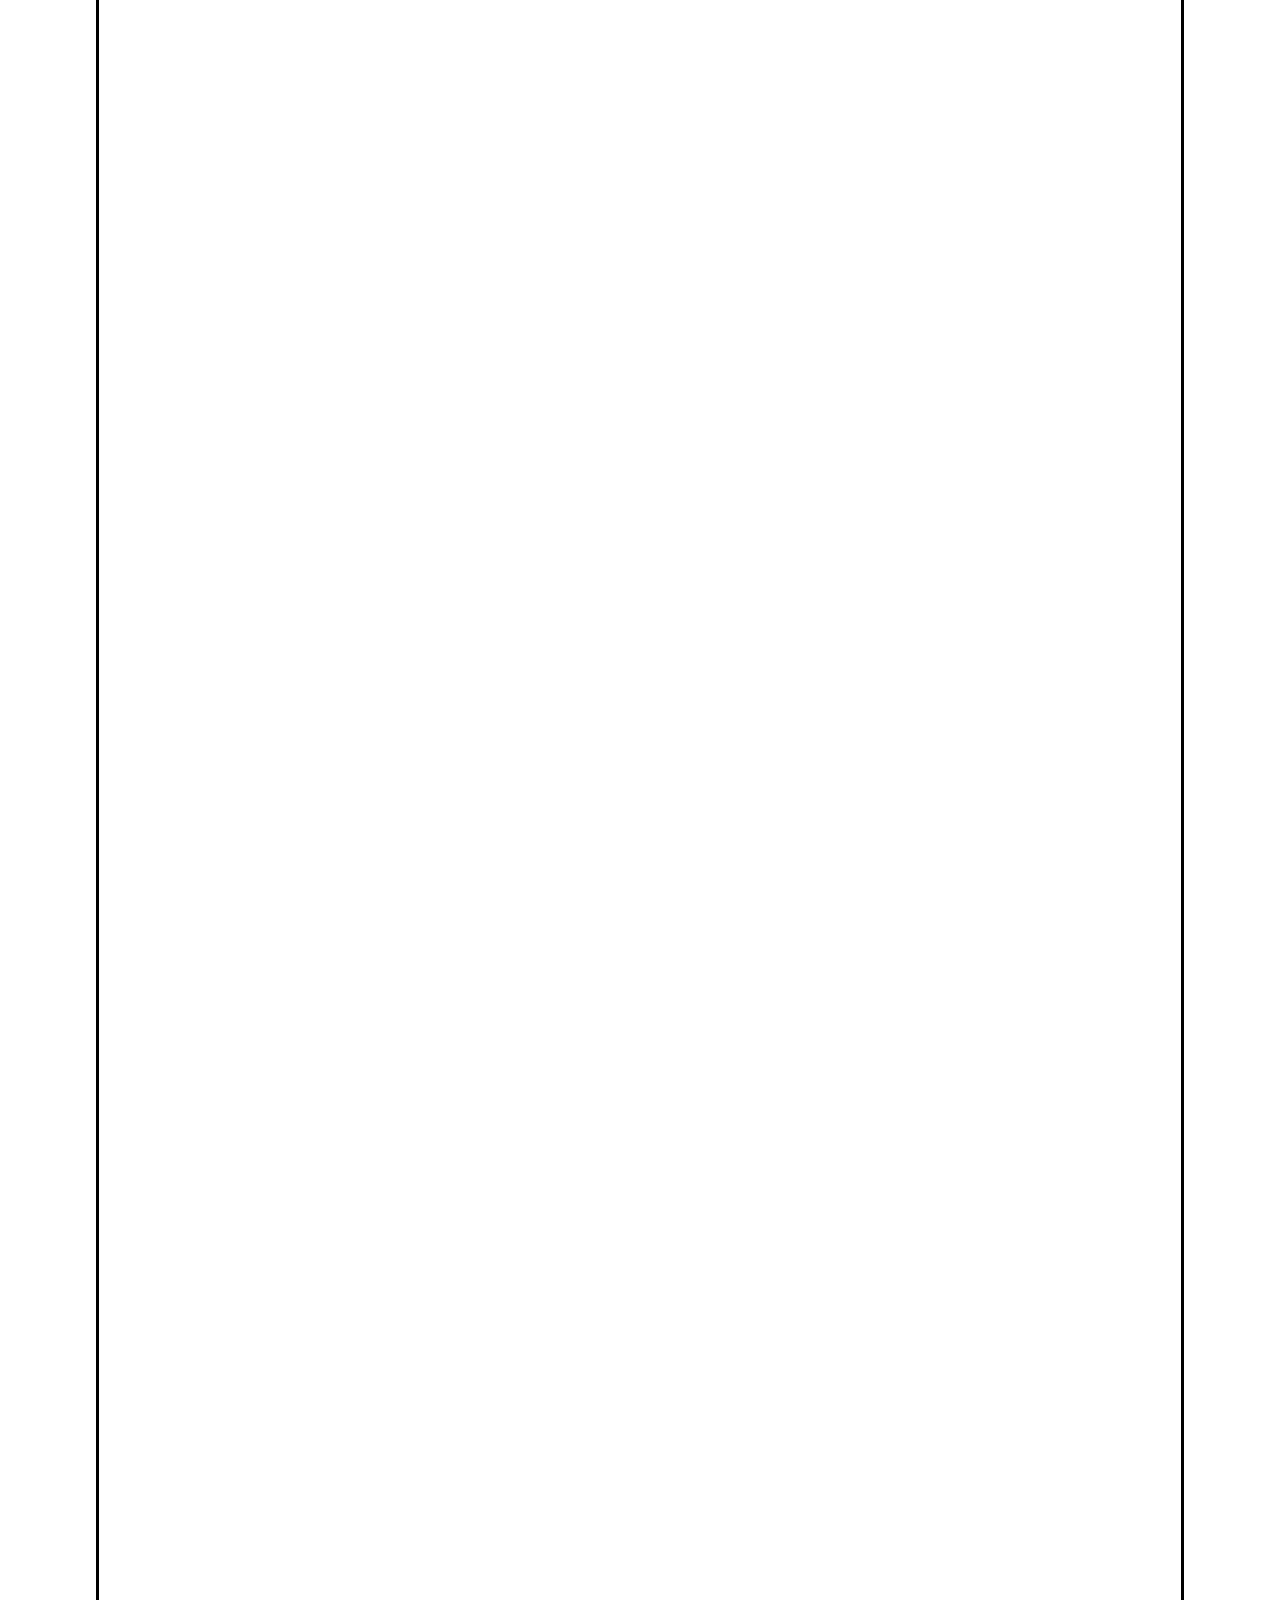
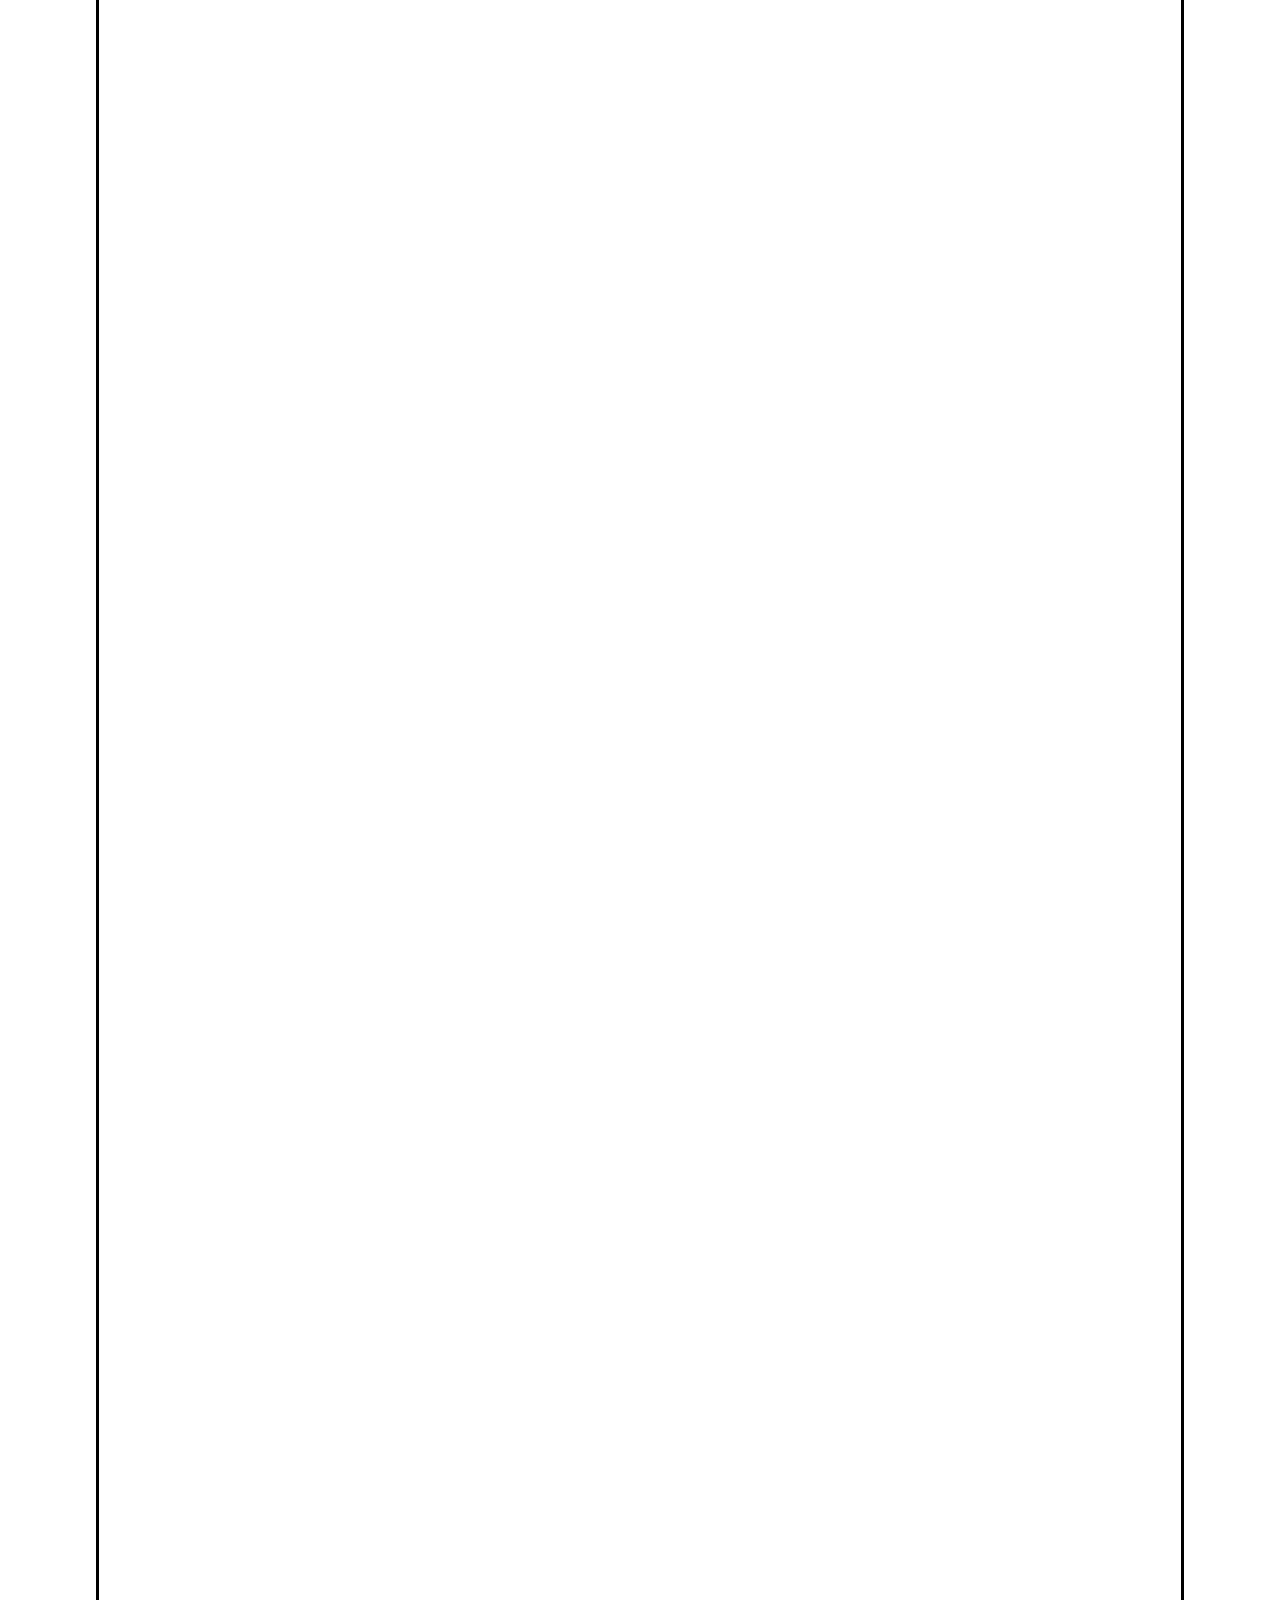
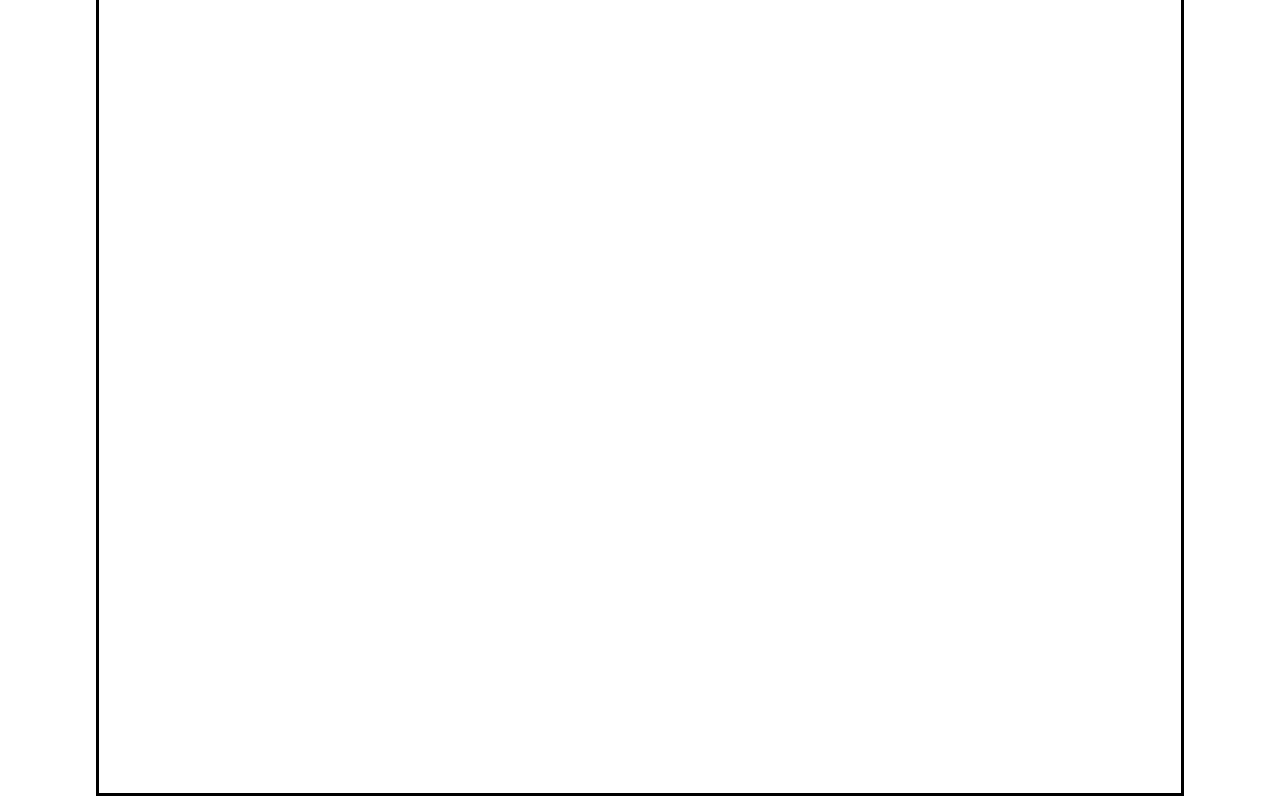
==== commit 17185baa: "." ====
--- a/1970.html
+++ b/1970.html
@@ -13,7 +13,7 @@
 <body>
     <div class="container-fluid">
         <div class="row">
-            <div class="font1">연도별 작품</div>
+            <div class="font1">순정 | 연도별 작품 | 1970년대 작품</div>
                 <div>
                     <input type="checkbox" id="menuicon">
                     <label for="menuicon">
@@ -32,13 +32,13 @@
                     <img src="images/rose1.png" class="rose1">
                     <img src="images/rose2.png" class="rose2">
                     <div class="taiangleMemu"></div>
-                    <div class="mainSquare">'
-                        <div class ></div>
+                    <div class="mainSquare">
+                        <div class="font3">1970년대 작품</div>
                         <img src="images/표지-캔디캔디.png" class="imgCandycandy">
                     </div>
                     <div class="barSquare">
                         <div class="roundCheck"></div>
-                        <div class="font2-2">1970</div>
+                        <div class="font2-1">1970</div>
                         <div class="font2">1980</div>
                         <div class="font2">1990</div>
                         <div class="font2">2000</div>
--- a/CSS/1970.css
+++ b/CSS/1970.css
@@ -13,14 +13,6 @@
     cursor: pointer;
 }
 
-.imgCandycandy{
-    left: 33%;
-    top: 2%;
-    width: 26%;
-    height: 8.3%;
-    position: relative;
-}
-
 #menuicon{
     display: none;
 }
@@ -31,10 +23,9 @@
     height: 48%;
     left: 0%;
     top: 55%;
+    position: absolute;
     position: fixed;
-    position: absolute;
     z-index: 4;
-    position: fixed;
 }
 
 .rose2{
@@ -54,7 +45,7 @@
     left: 3%;
     top: -1%;
     width: 85%;
-    height: 800%;
+    height: 600%;
     margin-left: 4.5%;
     margin-top: 16%;
     position: absolute;
@@ -77,7 +68,7 @@
 
 .font1{
     font-family: 나눔명조;
-    font-size: 400%;
+    font-size: 4rem;
     left: 37%;
     top: 5%;
     display: inline;
@@ -87,17 +78,16 @@
 
 .font2{
     font-family: 나눔명조;
-    font-size: 250%;
+    font-size: 2.5rem;
     display: inline;
     margin-top: 0.3%;
     margin-left: 7%;
     cursor: pointer;
-
-}
-
-.font2-2{
+}
+
+.font2-1{
     font-family: 나눔명조;
-    font-size: 250%;
+    font-size: 2.5rem;
     display: inline;
     margin-top: 0.3%;
     margin-left: 0.1%;
@@ -105,18 +95,7 @@
 }
 
 .font2:hover{
-    transform: translateY(-10px);;
-}
-
-.roundCheck {
-    height: 80%; 
-    width: 15%;
-    margin-top: 0.8%;
-    margin-left: -69.5%;
-    border: 3px solid black;
-    border-radius: 3em;
-    position: absolute;
-    z-index: 13;
+    transform: translateY(-10px);
 }
 
 input[id="menuicon"] + label{
@@ -202,6 +181,23 @@
     z-index: 20;
 }
 
+.roundCheck {
+    height: 80%; 
+    width: 15%;
+    margin-top: 0.8%;
+    margin-left: -69.5%;
+    border: 3px solid black;
+    border-radius: 3em;
+    position: absolute;
+    z-index: 13;
+}
+
+.imgCandycandy{
+    left: 33%;
+    width: 280px;
+    height: 8.3%;
+    position: relative;
+}
 
 @media (max-width: 1240px) {
     .logo{
@@ -237,21 +233,21 @@
     }
 
     .font1{
-        font-size: 350%;
+        font-size: 3.5rem;
         left: 36%;
         top: 5%;
         z-index: 2;
     }
 
     .font2{
-        font-size: 200%;
+        font-size: 2rem;
         margin-top: 0.3%;
         margin-left: 7%;
     
     }
     
-    .font2-2{
-        font-size: 200%;
+    .font2-1{
+        font-size: 2rem;
         margin-top: 0.3%;
         margin-left: 0.1%;
     }
@@ -259,6 +255,13 @@
 
 
 @media (max-width: 1060px) {
+    .logo{
+        width: 20%;
+        height: 100%;
+        left: -40%;
+        top: 22%;
+    }
+
     .rose1{
         width: 30%;
         height: 38%;
@@ -302,7 +305,7 @@
     
     }
     
-    .font2-2{
+    .font2-1{
         font-size: 180%;
         margin-top: 0.8%;
         margin-left: 0.1%;
@@ -310,13 +313,6 @@
 }
 
 @media (max-width: 930px) {
-    .logo{
-        width: 20%;
-        height: 100%;
-        left: -40%;
-        top: 22%;
-    }
-
     .rose1{
         width: 30%;
         height: 33%;
@@ -347,26 +343,27 @@
     }
 
     .font1{
-        font-size: 300%;
+        font-size: 3rem;
         left: 34%;
         top: 5%;
     }
 
     .font2{
-        font-size: 180%;
+        font-size: 1.8rem;
         margin-top: 0.8%;
         margin-left: 7%;
     
     }
     
-    .font2-2{
-        font-size: 180%;
+    .font2-1{
+        font-size: 1.8rem;
         margin-top: 0.8%;
         margin-left: 0.1%;
     }
 }
 
 @media (max-width: 850px) {
+
     .rose1{
         width: 30%;
         height: 30%;
@@ -397,39 +394,29 @@
     }
 
     .font1{
-        font-size: 280%;
+        font-size: 2.8rem;
         left: 34%;
         top: 5%;
     }
 
     .font2{
-        font-size: 160%;
+        font-size: 1.6rem;
         margin-top: 0.8%;
         margin-left: 7%;
-    
-    }
-    
-    .font2-2{
-        font-size: 160%;
+    }
+    
+    .font2-1{
+        font-size: 1.6rem;
         margin-top: 0.8%;
         margin-left: 0.1%;
     }
 }
 
 @media (max-width: 760px) {
-    .taiangleMemu{
-        width: 0px;
-        height: 0px;
-        margin-top: 17%;
-        margin-left: 50%;
-        border-top: 15px solid #000000;
-        border-right: 15px solid transparent;
-        border-bottom: 15px solid transparent;
-        border-left: 15px solid transparent;
-        position: relative;
-        z-index: 4;
-    }
-
+    .logo{
+        left: -40%;
+        top: 10%;
+    }
 
     .rose1{
         width: 34%;
@@ -445,29 +432,41 @@
         top: 0%;
     }
 
-    
-
-    .mainSquare{
-        top: -3%;
-        margin-top: 23%;
-    }
-
-    .barSquare{
-        display: none;
-    }
-
-    .font1{
-        font-size: 280%;
+    .mainSquare{
+        top: 0%;
+        margin-top: 23%;
+    }
+
+    .barSquare{
+        top: 6%;
+        left: 10%;
+        width: 60%;
+        height: 7%;
+        margin-left: 10%;
+    }
+
+    .font1{
+        font-size: 2.8rem;
         left: 32%;
         top: 5%;
     }
 
+    .font2{
+        font-size: 1.6rem;
+        margin-left: 7%;
+    }
+    
+    .font2-1{
+        font-size: 1.6rem;
+        margin-left: 0.1%;
+    }
+
 }
 
 @media (max-width: 670px) {
-    .taiangleMemu{
-        margin-top: 17%;
-        left: 24%;
+    .logo{
+        left: -42%;
+        top: -1%;
     }
 
     .rose1{
@@ -479,86 +478,136 @@
     }
 
     .mainSquare{
-        top: -1%;
-        margin-top: 23%;
-    }
-
-    .font1{
-        font-size: 270%;
+        top: 2%;
+        margin-top: 23%;
+    }
+
+    .barSquare{
+        top: 6%;
+        left: 5%;
+        width: 70%;
+        height: 7%;
+        margin-left: 10%;
+    }
+
+    .font1{
+        font-size: 2.7rem;
         left: 29%;
         top: 5%;
     }
+    
 
 }
 
 @media (max-width: 550px) {
+    .logo{
+        left: -40%;
+        top: 10%;
+    }
+
     input[id="menuicon"] + label{
-        margin:8px;
-        width:40px;
-        height:30px;
-        right:7%;
-        top:calc(7% - 25px);
+        margin: 8px;
+        width: 40px;
+        height: 30px;
+        right: 1%;
+        top: calc(7% - 25px);
     }
     input[id="menuicon"] + label span{
         width: 70%;
     }
 
-    .taiangleMemu{
-        margin-top: 22%;
+    .mainSquare{
+        top: 6%;
+        margin-top: 23%;
+    }
+
+    .barSquare{
+        top: 8%;
+        left: 0%;
+        width: 80%;
+        height: 7%;
+        margin-left: 10%;
+    }
+
+    .font1{
+        font-size: 2.6rem;
+        left: 26%;
+        top: 5%;
+    }
+
+}
+
+@media (max-width: 460px) {
+
+    .mainSquare{
+        top: 8%;
+        margin-top: 23%;
+    }
+
+    .barSquare{
+        top: 8%;
+        left: 0%;
+        width: 80%;
+        height: 7%;
+        margin-left: 10%;
+    }
+
+    .font1{
+        font-size: 2.3rem;
+        left: 26%;
+        top: 5%;
+    }
+
+    .font2{
+        font-size: 1.3rem;
+        margin-left: 7%;
+    }
+    
+    .font2-1{
+        font-size: 1.3rem;
+        margin-left: 0.1%;
+    }
+
+}
+
+@media (max-width: 420px) {
+
+    .mainSquare{
+        top: 8%;
+        margin-top: 23%;
+    }
+}
+
+@media (max-width: 380px) {
+
+    .font1{
+        font-size: 2rem;
         left: 27%;
-    }
-
-    .mainSquare{
-        top: 2%;
-        margin-top: 23%;
-    }
-
-    .font1{
-        font-size: 260%;
-        left: 26%;
-        top: 5%;
-    }
-
-}
-
-@media (max-width: 460px) {
-    .taiangleMemu{
-        border-top: 13px solid #000000;
-        border-right: 13px solid transparent;
-        border-bottom: 13px solid transparent;
-        border-left: 13px solid transparent;
-        margin-top: 26%;
-        left: 27%;
-    }
-
-    .mainSquare{
-        top: 4%;
-        margin-top: 23%;
-    }
-
-    .font1{
-        font-size: 230%;
-        left: 26%;
-        top: 5%;
-    }
-
-}
-
-@media (max-width: 420px) {
-    .taiangleMemu{
-        margin-top: 28%;
-        left: 27%;
-    }
-
-    .mainSquare{
-        top: 6%;
-        margin-top: 23%;
-    }
-
-    .font1{
-        font-size: 230%;
-        left: 24%;
-        top: 5%;
+        top: 5%;
+    }
+
+    .font2{
+        font-size: 1.2rem;
+        margin-left: 7%;
+    }
+    
+    .font2-1{
+        font-size: 1.2rem;
+        margin-left: 0.1%;
+    }
+
+    .mainSquare{
+        top: 9%;
+        margin-top: 23%;
+    }
+
+    .barSquare{
+        top: 8%;
+        left: 0%;
+        width: 80%;
+        height: 7%;
+        margin-left: 10%;
+        padding-top: 1%;
     }
 
 }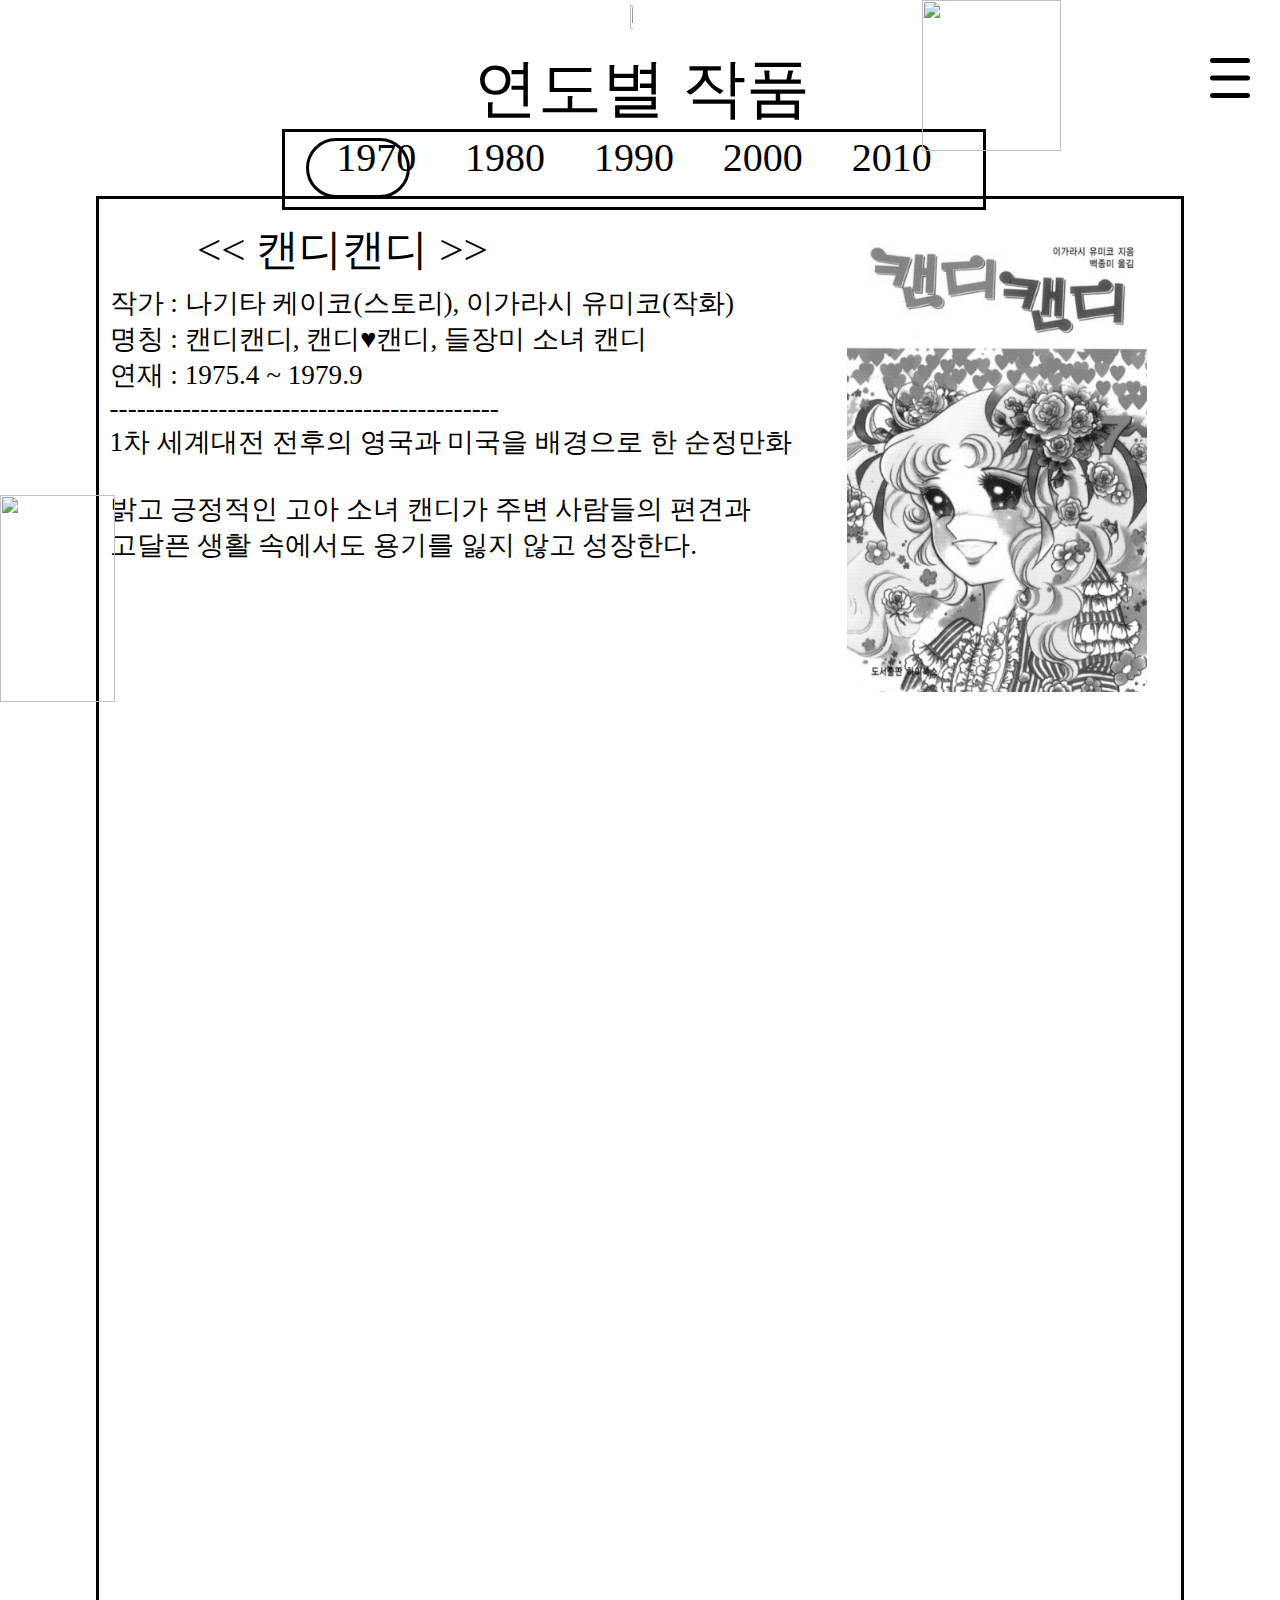
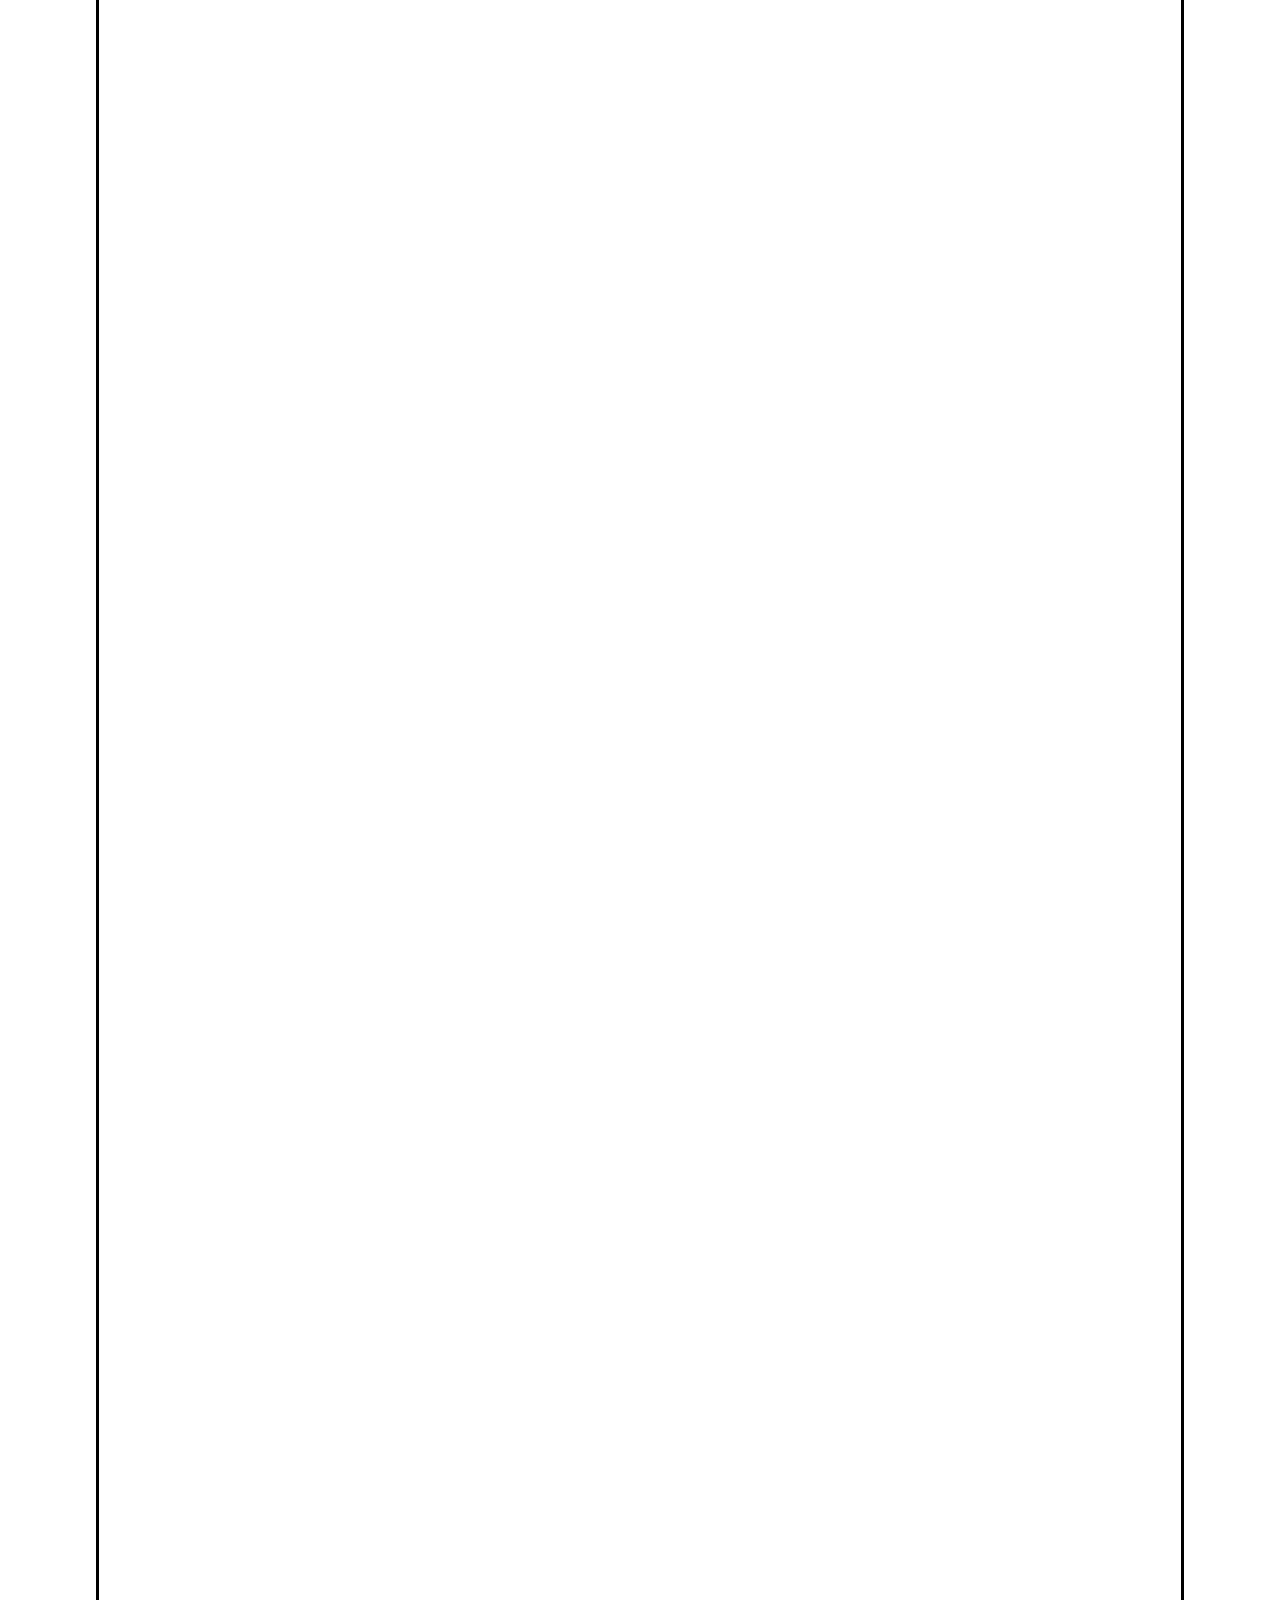
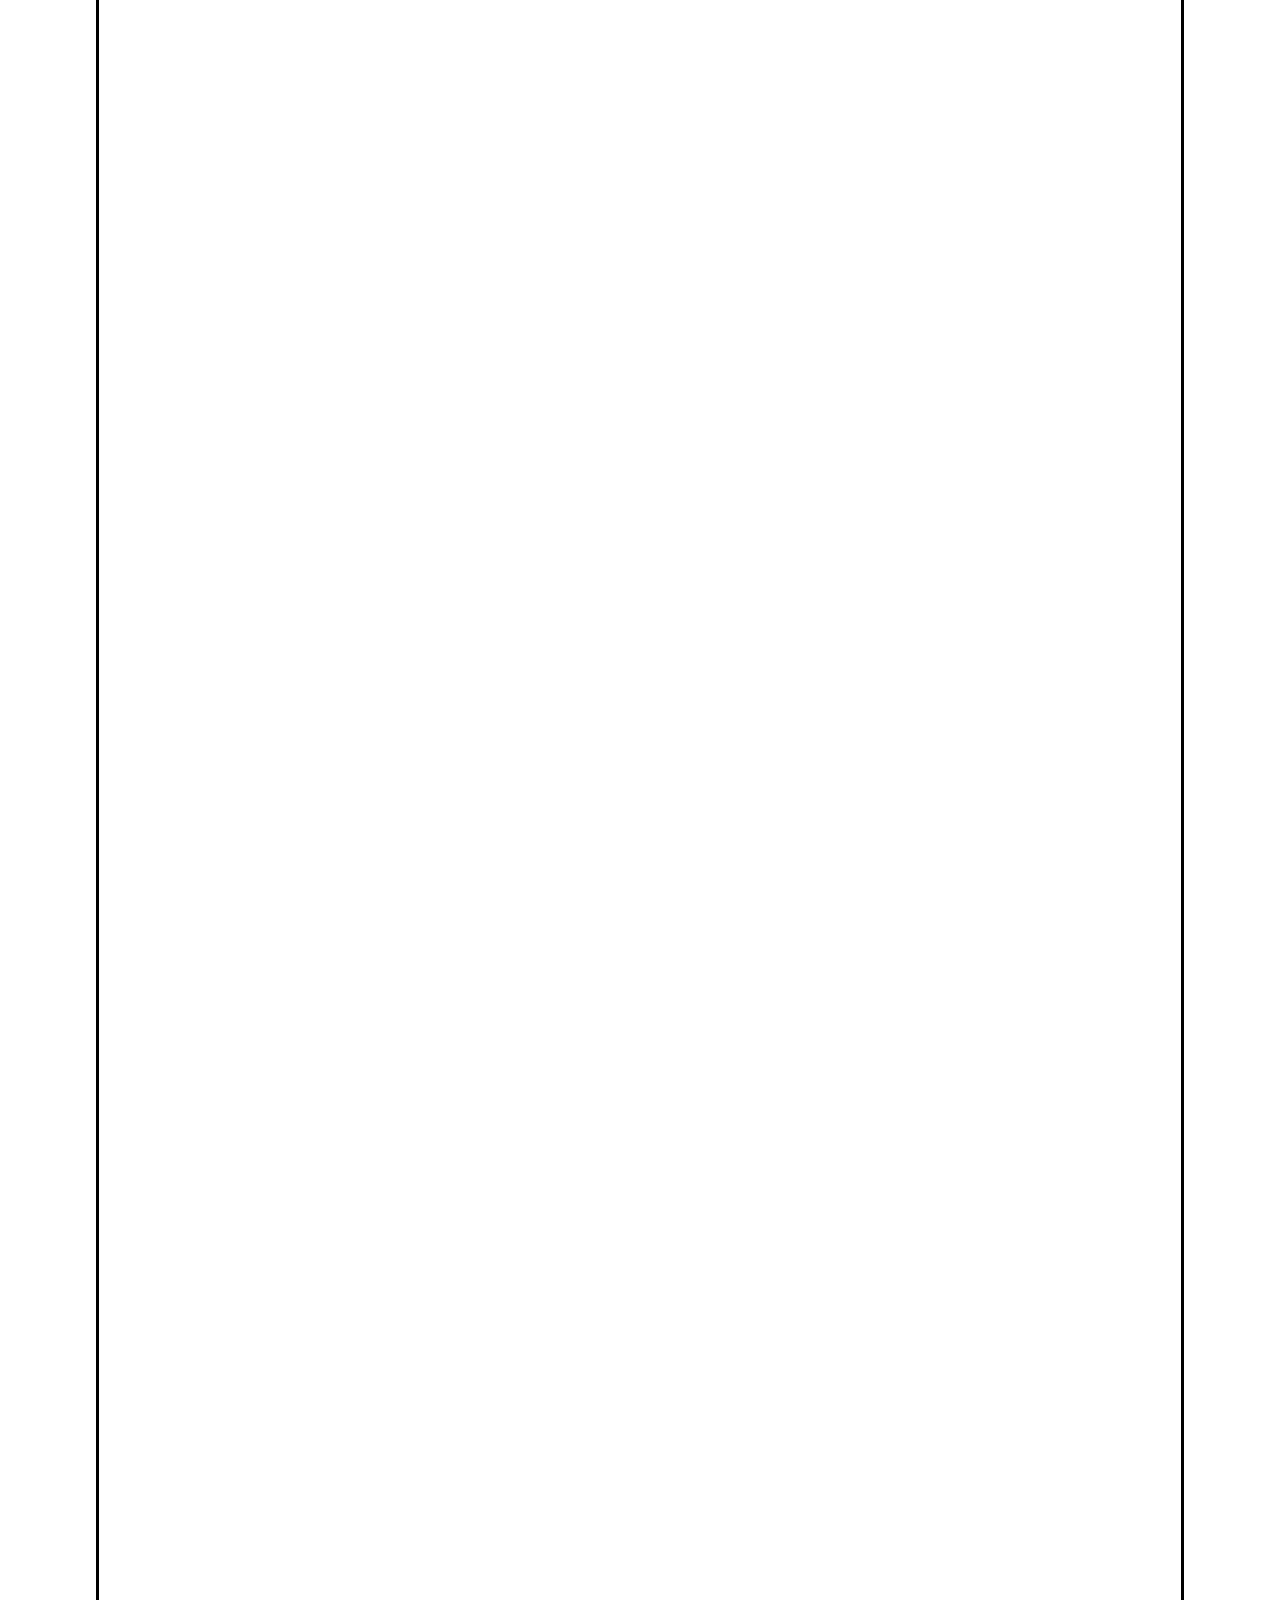
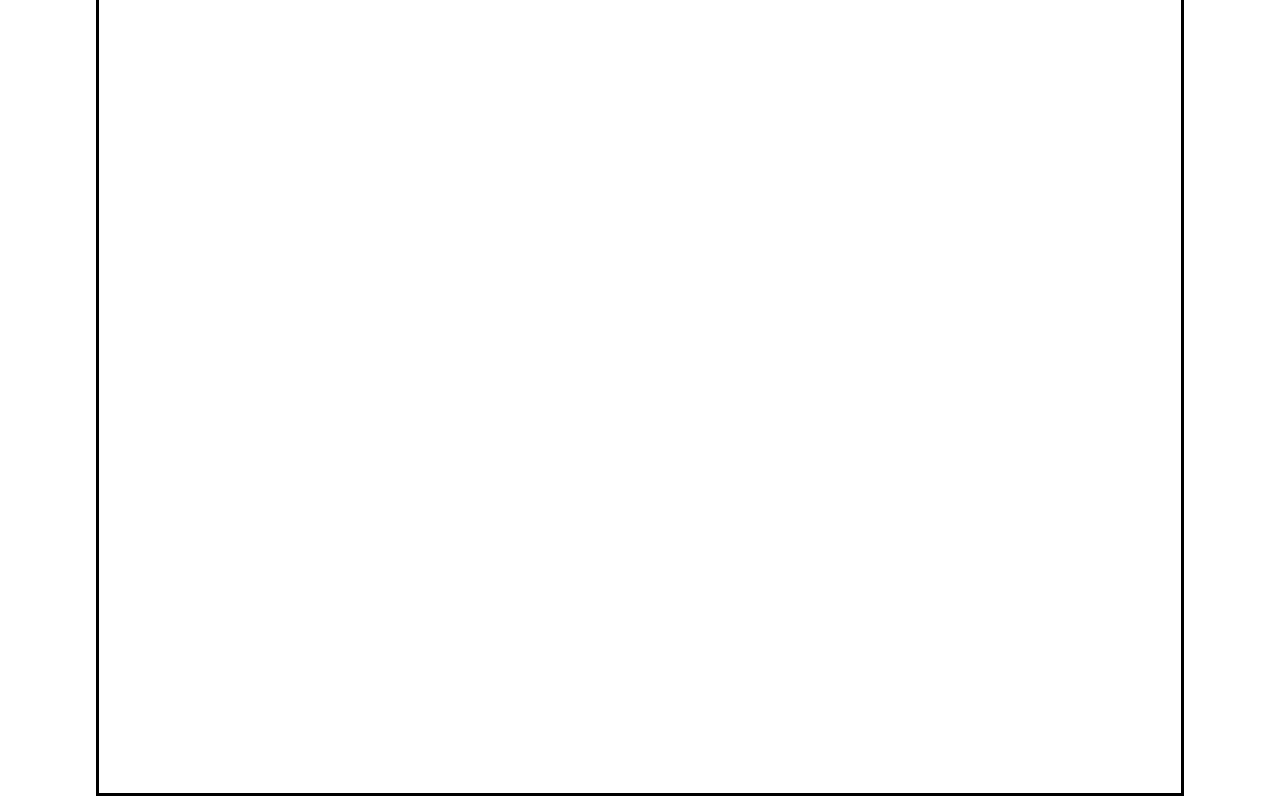
==== commit 44e3bd06: "." ====
--- a/1970.html
+++ b/1970.html
@@ -6,14 +6,14 @@
     <meta charset="UTF-8">
     <meta http-equiv="X-UA-Compatible" content="IE=edge">
     <meta name="viewport" content="width=device-width, initial-scale=1.0">
-    <title>순정 | 연도별 작품 | 1970 작품</title>
+    <title>순정 | 연도별 작품 | 1970년대 작품</title>
     <link rel="stylesheet" href="/CSS/reset.css">
     <link rel="stylesheet" href="/CSS/1970.css">
 </head>
 <body>
     <div class="container-fluid">
         <div class="row">
-            <div class="font1">순정 | 연도별 작품 | 1970년대 작품</div>
+            <div class="font1">연도별 작품</div>
                 <div>
                     <input type="checkbox" id="menuicon">
                     <label for="menuicon">
@@ -33,7 +33,16 @@
                     <img src="images/rose2.png" class="rose2">
                     <div class="taiangleMemu"></div>
                     <div class="mainSquare">
-                        <div class="font3">1970년대 작품</div>
+                        <div class="font3">&lt;&lt; 캔디캔디 &gt;&gt;</div>
+                        <div class="font4">
+                            작가 : 나기타 케이코(스토리), 이가라시 유미코(작화)<br>
+                            명칭 : 캔디캔디, 캔디♥캔디, 들장미 소녀 캔디<br>
+                            연재 : 1975.4 ~ 1979.9<br>
+                            -------------------------------------------<br>
+                            1차 세계대전 전후의 영국과 미국을 배경으로 한 순정만화<br><br>
+                            밝고 긍정적인 고아 소녀 캔디가 주변 사람들의 편견과 <br>
+                            고달픈 생활 속에서도 용기를 잃지 않고 성장한다.<br>
+                        </div>
                         <img src="images/표지-캔디캔디.png" class="imgCandycandy">
                     </div>
                     <div class="barSquare">
--- a/CSS/1970.css
+++ b/CSS/1970.css
@@ -66,6 +66,25 @@
     z-index: 2;
 }
 
+.roundCheck {
+    height: 80%; 
+    width: 15%;
+    margin-top: 0.8%;
+    margin-left: -69.5%;
+    border: 3px solid black;
+    border-radius: 3em;
+    position: absolute;
+    z-index: 13;
+}
+
+.imgCandycandy{
+    left: 33%;
+    width: 300px;
+    height: 450px;
+    margin-top: 4%;
+    position: relative;
+}
+
 .font1{
     font-family: 나눔명조;
     font-size: 4rem;
@@ -96,6 +115,26 @@
 
 .font2:hover{
     transform: translateY(-10px);
+}
+
+.font3{
+    font-family: 나눔명조;
+    font-size: 2.7rem;
+    display: inline;
+    margin-left: -55%;
+    margin-top: 2%;
+    position: absolute;
+    z-index: 12;
+}
+
+.font4{
+    font-family: 나눔명조;
+    font-size: 1.7rem;
+    display: inline;
+    margin-left: -35%;
+    margin-top: 8%;
+    position: absolute;
+    z-index: 12;
 }
 
 input[id="menuicon"] + label{
@@ -181,22 +220,22 @@
     z-index: 20;
 }
 
-.roundCheck {
-    height: 80%; 
-    width: 15%;
-    margin-top: 0.8%;
-    margin-left: -69.5%;
-    border: 3px solid black;
-    border-radius: 3em;
-    position: absolute;
-    z-index: 13;
-}
-
-.imgCandycandy{
-    left: 33%;
-    width: 280px;
-    height: 8.3%;
-    position: relative;
+@media (max-width: 1400px){
+    .roundCheck {
+        height: 80%; 
+        width: 15%;
+        margin-top: 0.8%;
+        margin-left: -75%;
+    }
+}
+
+@media (max-width: 1290px){
+    .roundCheck {
+        height: 80%; 
+        width: 15%;
+        margin-top: 0.8%;
+        margin-left: -79%;
+    }
 }
 
 @media (max-width: 1240px) {
@@ -230,6 +269,13 @@
         margin-top: 9.5%;
         margin-left: 14%;
         padding-top: 0.5%;
+    }
+
+    .roundCheck {
+        height: 80%; 
+        width: 15%;
+        margin-top: 0.3%;
+        margin-left: -70%;
     }
 
     .font1{
@@ -291,6 +337,13 @@
         padding-top: 0.5%;
     }
 
+    .roundCheck {
+        height: 80%; 
+        width: 15%;
+        margin-top: 0.3%;
+        margin-left: -72%;
+    }
+
     .font1{
         font-size: 330%;
         left: 34%;
@@ -342,6 +395,13 @@
         padding-top: 0.8%;
     }
 
+    .roundCheck {
+        height: 80%; 
+        width: 18%;
+        margin-top: 0.3%;
+        margin-left: -78%;
+    }
+
     .font1{
         font-size: 3rem;
         left: 34%;
@@ -461,6 +521,14 @@
         margin-left: 0.1%;
     }
 
+}
+@media (max-width: 680px){
+    .roundCheck {
+        height: 80%; 
+        width: 19%;
+        margin-top: 0.3%;
+        margin-left: -82%;
+    }
 }
 
 @media (max-width: 670px) {
@@ -537,6 +605,15 @@
 
 }
 
+@media (max-width: 490px){
+    .roundCheck {
+        height: 1%; 
+        width: 16%;
+        margin-top: 10%;
+        margin-left: -85%;
+    }
+}
+
 @media (max-width: 460px) {
 
     .mainSquare{
@@ -550,6 +627,13 @@
         width: 80%;
         height: 7%;
         margin-left: 10%;
+    }
+
+    .roundCheck {
+        height: 1%; 
+        width: 16%;
+        margin-top: 10%;
+        margin-left: -78%;
     }
 
     .font1{
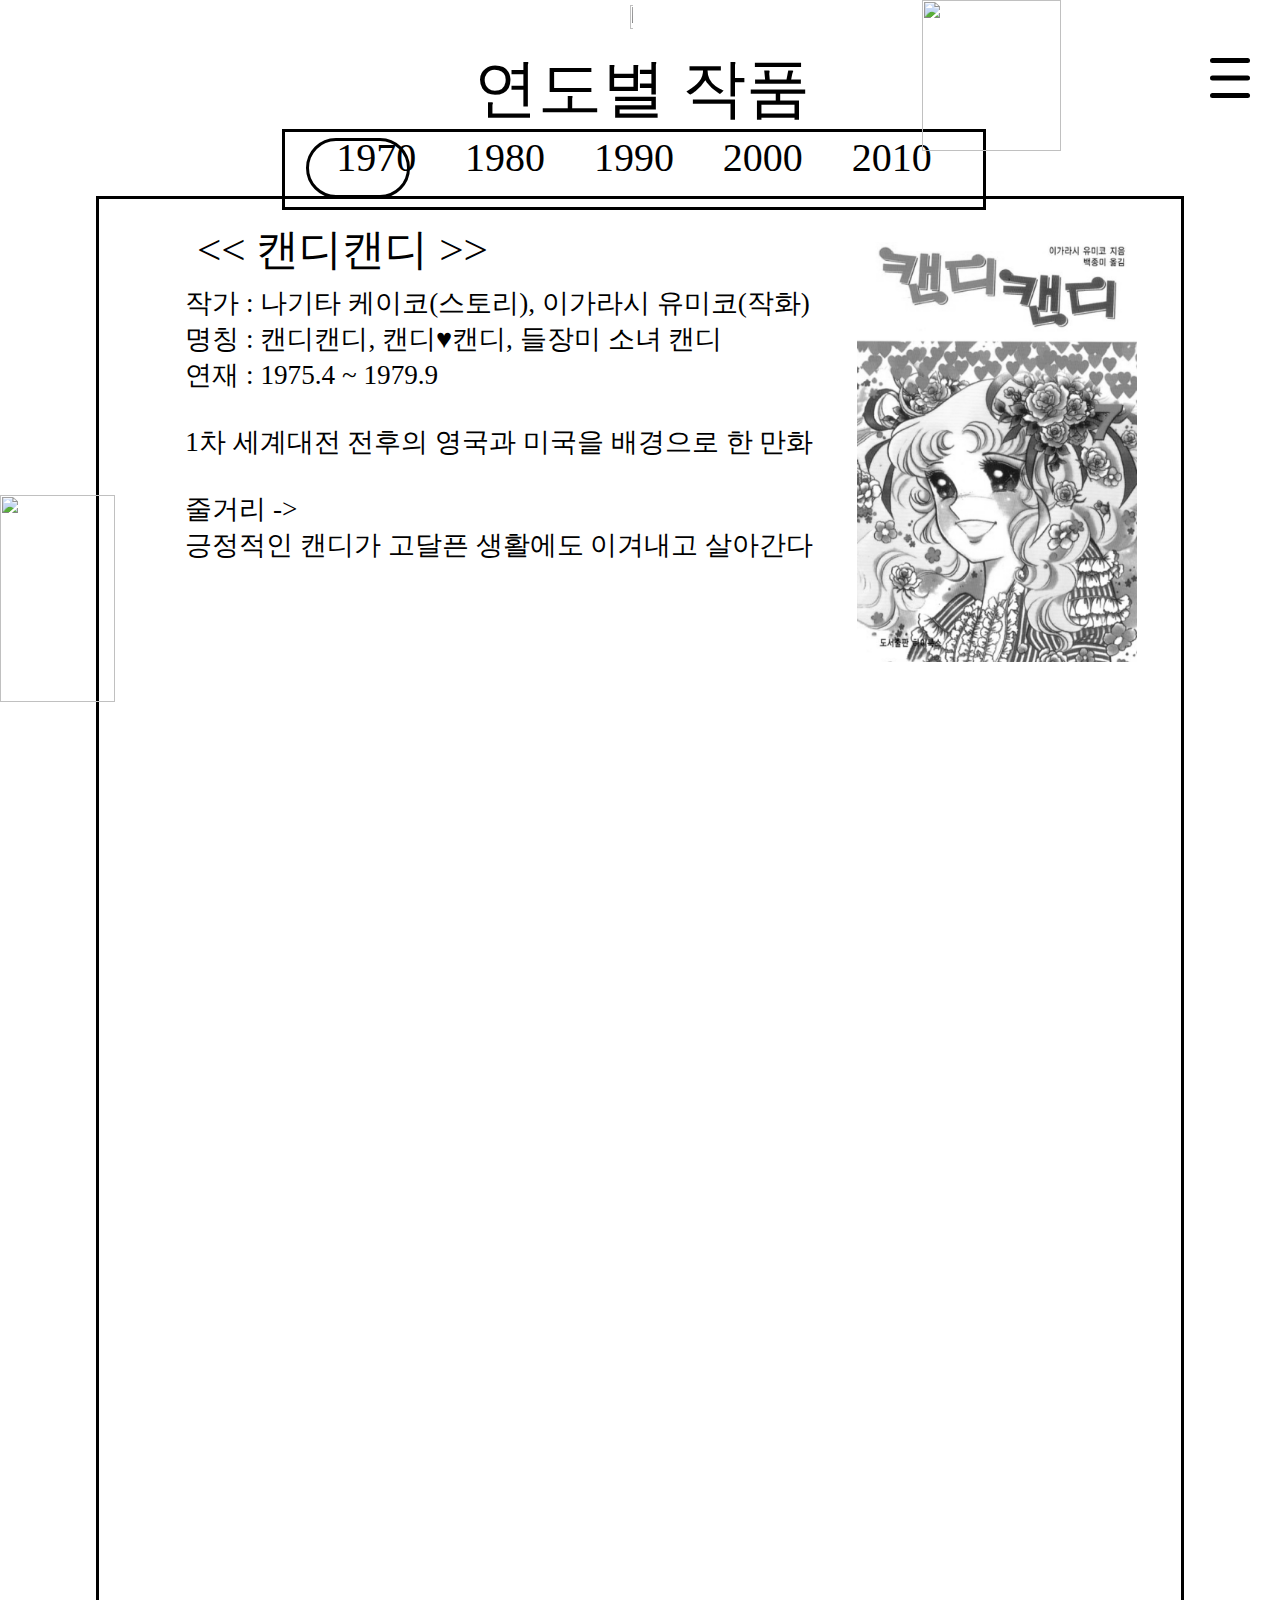
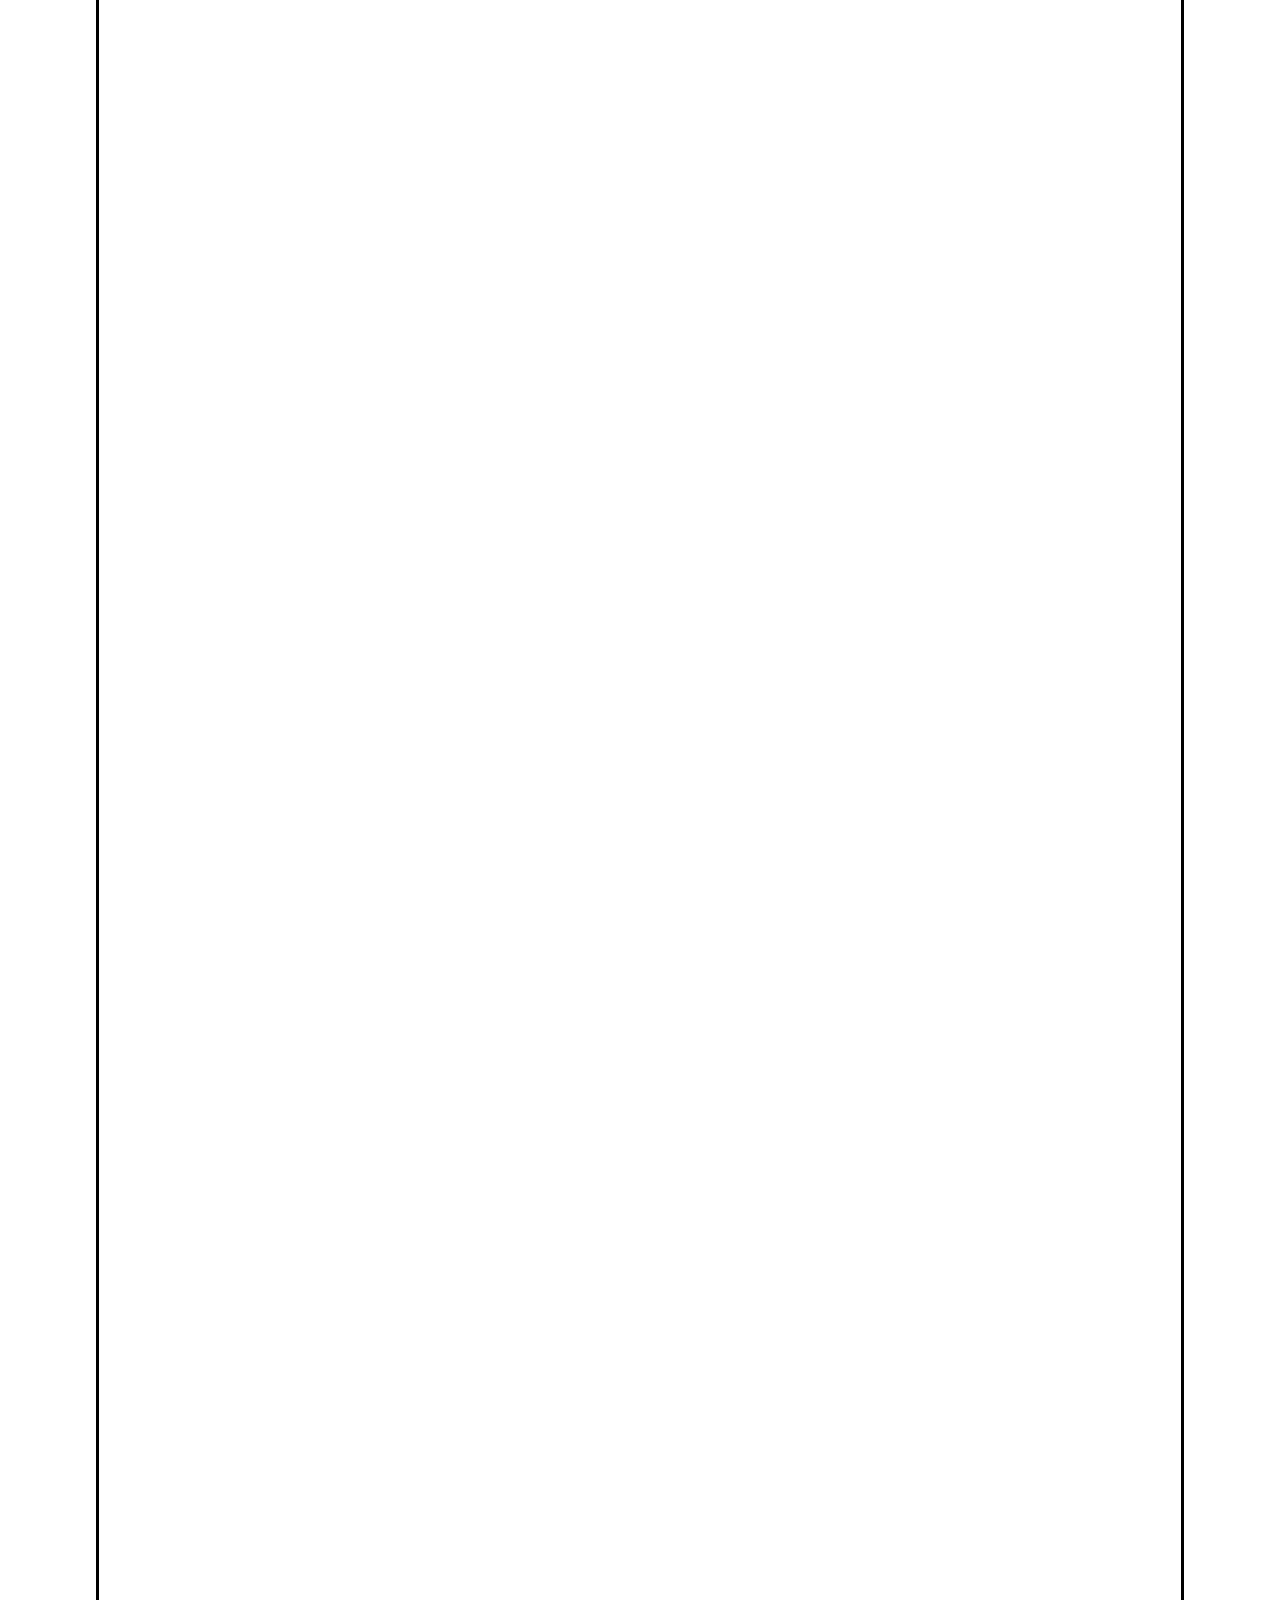
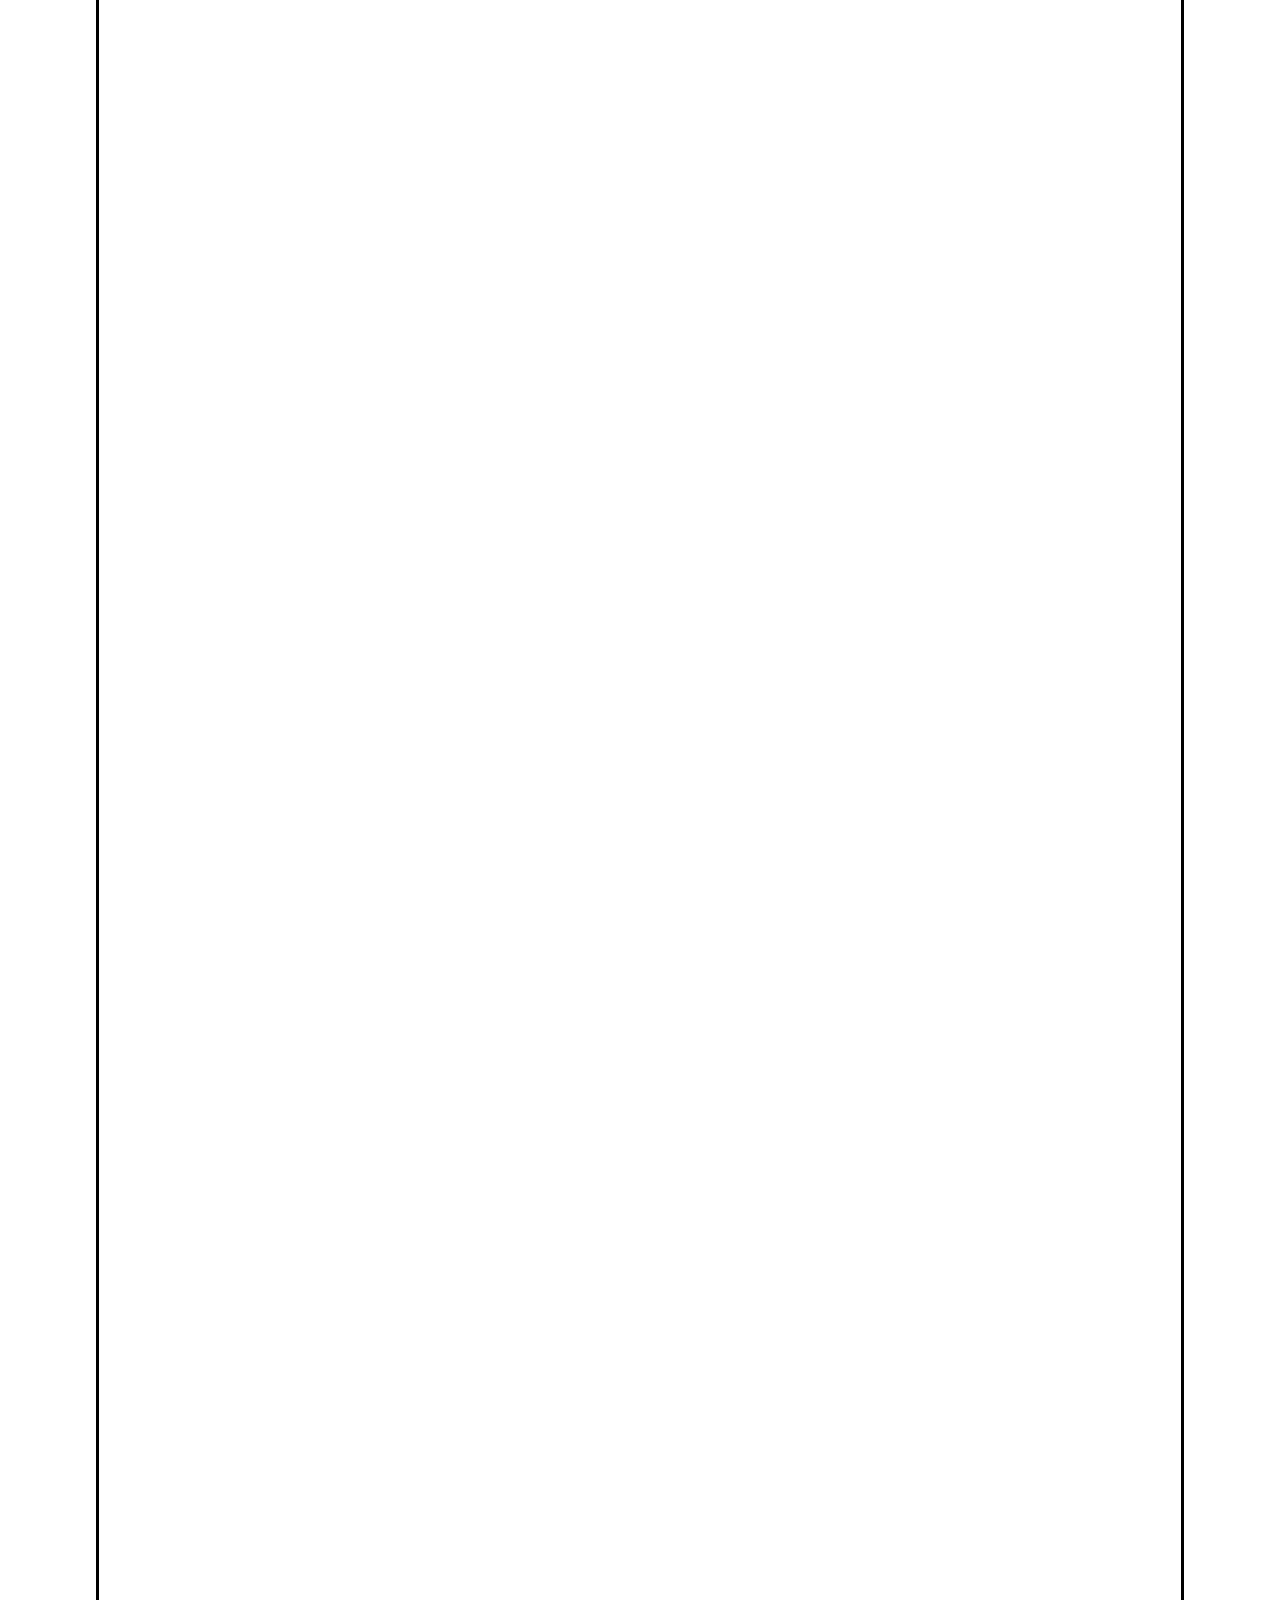
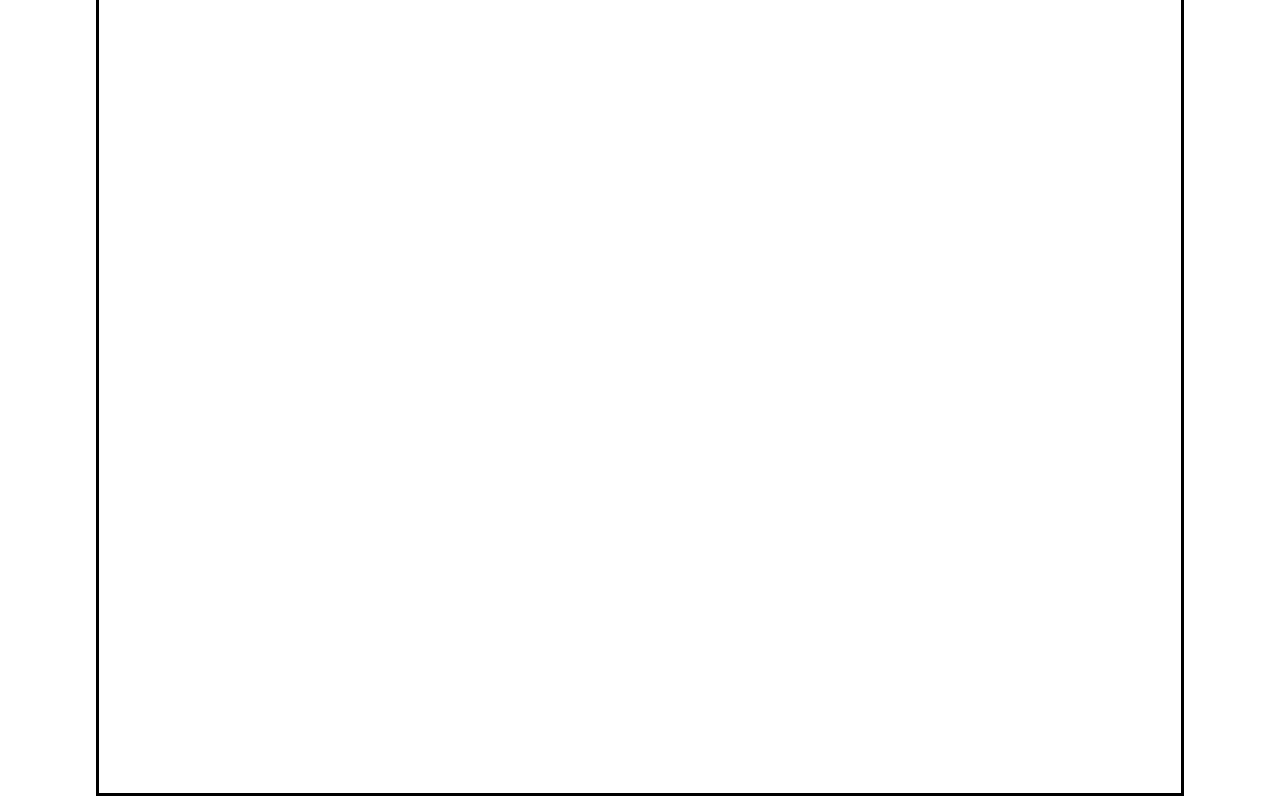
==== commit ec5fee53: "." ====
--- a/1970.html
+++ b/1970.html
@@ -23,12 +23,12 @@
                     </label>
                     <div class="sidebar">
                         <pre>
-                            <div class="menuFont1" onclick="window.open('main.html')">메인 화면</div>
-                            <div class="menuFont2" onclick="window.open('ranking.html')">역대 순위</div>
-                            <div class="menuFont2" onclick="window.open('recommend.html')">추천 작품</div>
+                            <div class="menuFont1" onclick="location.href='main.html'">메인 화면</div>
+                            <div class="menuFont2" onclick="location.href='ranking.html'">역대 순위</div>
+                            <div class="menuFont2" onclick="location.href='recommend.html'">추천 작품</div>
                         </pre>
                     </div>
-                    <img src="images/logo.png" alt="" class="logo" a href="#" onclick="window.open('main.html')">
+                    <img src="images/logo.png" alt="" class="logo" a href="#" onclick="location.href='main.html'">
                     <img src="images/rose1.png" class="rose1">
                     <img src="images/rose2.png" class="rose2">
                     <div class="taiangleMemu"></div>
@@ -37,11 +37,10 @@
                         <div class="font4">
                             작가 : 나기타 케이코(스토리), 이가라시 유미코(작화)<br>
                             명칭 : 캔디캔디, 캔디♥캔디, 들장미 소녀 캔디<br>
-                            연재 : 1975.4 ~ 1979.9<br>
-                            -------------------------------------------<br>
-                            1차 세계대전 전후의 영국과 미국을 배경으로 한 순정만화<br><br>
-                            밝고 긍정적인 고아 소녀 캔디가 주변 사람들의 편견과 <br>
-                            고달픈 생활 속에서도 용기를 잃지 않고 성장한다.<br>
+                            연재 : 1975.4 ~ 1979.9<br><br>
+                            1차 세계대전 전후의 영국과 미국을 배경으로 한 만화<br><br>
+                            줄거리 -> <br>
+                            긍정적인 캔디가 고달픈 생활에도 이겨내고 살아간다<br>
                         </div>
                         <img src="images/표지-캔디캔디.png" class="imgCandycandy">
                     </div>
--- a/CSS/1970.css
+++ b/CSS/1970.css
@@ -1,8 +1,3 @@
-html{
-    overflow-x: hidden;
-    overflow-y: scroll;
-}
-
 .logo{
     width: 15%;
     height: 100%;
@@ -130,9 +125,11 @@
 .font4{
     font-family: 나눔명조;
     font-size: 1.7rem;
-    display: inline;
     margin-left: -35%;
     margin-top: 8%;
+    text-align: left;
+    word-break: break-all;
+    display: inline;
     position: absolute;
     z-index: 12;
 }
@@ -227,6 +224,13 @@
         margin-top: 0.8%;
         margin-left: -75%;
     }
+
+    .font4{
+        font-size: 1.7rem;
+        margin-left: -28%;
+        margin-top: 8%;
+    }
+    
 }
 
 @media (max-width: 1290px){
@@ -235,6 +239,19 @@
         width: 15%;
         margin-top: 0.8%;
         margin-left: -79%;
+    }
+
+    .imgCandycandy{
+        left: 33%;
+        width: 280px;
+        height: 420px;
+        margin-top: 4%;
+    }
+
+    .font4{
+        font-size: 1.7rem;
+        margin-left: -26%;
+        margin-top: 8%;
     }
 }
 
@@ -296,6 +313,40 @@
         font-size: 2rem;
         margin-top: 0.3%;
         margin-left: 0.1%;
+    }
+
+    .font4{
+        font-size: 1.7rem;
+        margin-left: -30%;
+        margin-top: 8%;
+    }
+}
+
+@media (max-width: 1120px){
+    .roundCheck {
+        height: 80%; 
+        width: 15%;
+        margin-top: 0.3%;
+        margin-left: -74%;
+    }
+
+    .imgCandycandy{
+        left: 33%;
+        width: 250px;
+        height: 375px;
+        margin-top: 4%;
+    }
+
+    .font3{
+        font-size: 2.5rem;
+        margin-left: -55%;
+        margin-top: 2%;
+    }
+
+    .font4{
+        font-size: 1.5rem;
+        margin-left: -30%;
+        margin-top: 10%;
     }
 }
 
@@ -365,6 +416,35 @@
     }
 }
 
+@media (max-width: 980px){
+    .roundCheck {
+        height: 80%; 
+        width: 15%;
+        margin-top: 0.3%;
+        margin-left: -76%;
+    }
+
+    .imgCandycandy{
+        left: 25%;
+        width: 200px;
+        height: 300px;
+        margin-top: 58%;
+    }
+
+    .font3{
+        font-size: 2.6rem;
+        margin-left: -30%;
+        margin-top: 2%;
+    }
+
+    .font4{
+        font-size: 1.6rem;
+        margin-left: -5%;
+        margin-top: 13%;
+    }
+    
+}
+
 @media (max-width: 930px) {
     .rose1{
         width: 30%;
@@ -401,6 +481,7 @@
         margin-top: 0.3%;
         margin-left: -78%;
     }
+    
 
     .font1{
         font-size: 3rem;
@@ -453,6 +534,13 @@
         padding-top: 0.5%;
     }
 
+    .imgCandycandy{
+        left: 25%;
+        width: 200px;
+        height: 300px;
+        margin-top: 60%;
+    }
+
     .font1{
         font-size: 2.8rem;
         left: 34%;
@@ -470,6 +558,19 @@
         margin-top: 0.8%;
         margin-left: 0.1%;
     }
+
+    .font3{
+        font-size: 2.5rem;
+        margin-left: -30%;
+        margin-top: 2%;
+    }
+
+    .font4{
+        font-size: 1.5rem;
+        margin-left: -2%;
+        margin-top: 13%;
+    }
+
 }
 
 @media (max-width: 760px) {
@@ -505,6 +606,13 @@
         margin-left: 10%;
     }
 
+    .imgCandycandy{
+        left: 25%;
+        width: 200px;
+        height: 300px;
+        margin-top: 63%;
+    }
+
     .font1{
         font-size: 2.8rem;
         left: 32%;
@@ -519,6 +627,18 @@
     .font2-1{
         font-size: 1.6rem;
         margin-left: 0.1%;
+    }
+
+    .font3{
+        font-size: 2.4rem;
+        margin-left: -30%;
+        margin-top: 2%;
+    }
+
+    .font4{
+        font-size: 1.4rem;
+        margin-left: -2%;
+        margin-top: 13%;
     }
 
 }
@@ -558,13 +678,94 @@
         margin-left: 10%;
     }
 
+    .roundCheck {
+        height: 80%; 
+        width: 18%;
+        margin-top: 0.3%;
+        margin-left: -76%;
+    }
+
+    .imgCandycandy{
+        left: 0%;
+        width: 240px;
+        height: 360px;
+        margin-top: 68%;
+    }
+
     .font1{
         font-size: 2.7rem;
         left: 29%;
         top: 5%;
     }
     
-
+    .font3{
+        font-size: 2.4rem;
+        margin-left: -30%;
+        margin-top: 2%;
+    }
+
+    .font4{
+        font-size: 1.4rem;
+        margin-left: -2%;
+        margin-top: 13%;
+    }
+
+}
+
+@media (max-width: 640px) {
+    .roundCheck {
+        height: 80%; 
+        width: 18%;
+        margin-top: 0.3%;
+        margin-left: -78%;
+    }
+
+    .imgCandycandy{
+        left: 0%;
+        width: 230px;
+        height: 345px;
+        margin-top: 68%;
+    }
+
+    .font3{
+        font-size: 2.3rem;
+        margin-left: -30%;
+        margin-top: 2%;
+    }
+
+    .font4{
+        font-size: 1.3rem;
+        margin-left: 0%;
+        margin-top: 15%;
+    }
+}
+
+@media (max-width: 610px) {
+    .roundCheck {
+        height: 80%; 
+        width: 18%;
+        margin-top: 0.3%;
+        margin-left: -82%;
+    }
+
+    .imgCandycandy{
+        left: 0%;
+        width: 210px;
+        height: 315px;
+        margin-top: 72%;
+    }
+
+    .font3{
+        font-size: 2.1rem;
+        margin-left: -30%;
+        margin-top: 2%;
+    }
+
+    .font4{
+        font-size: 1.1rem;
+        margin-left: 0%;
+        margin-top: 15%;
+    }
 }
 
 @media (max-width: 550px) {
@@ -612,6 +813,25 @@
         margin-top: 10%;
         margin-left: -85%;
     }
+
+    .imgCandycandy{
+        left: 0%;
+        width: 200px;
+        height: 300px;
+        margin-top: 100%;
+    }
+
+    .font3{
+        font-size: 2rem;
+        margin-left: -30%;
+        margin-top: 2%;
+    }
+
+    .font4{
+        font-size: 1.1rem;
+        margin-left: 0%;
+        margin-top: 15%;
+    }
 }
 
 @media (max-width: 460px) {
@@ -636,6 +856,13 @@
         margin-left: -78%;
     }
 
+    .imgCandycandy{
+        left: 0%;
+        width: 200px;
+        height: 300px;
+        margin-top: 110%;
+    }
+
     .font1{
         font-size: 2.3rem;
         left: 26%;
@@ -652,6 +879,18 @@
         margin-left: 0.1%;
     }
 
+    .font3{
+        font-size: 1.8rem;
+        margin-left: -25%;
+        margin-top: 2%;
+    }
+
+    .font4{
+        font-size: 1.1rem;
+        margin-left: 0%;
+        margin-top: 18%;
+    }
+
 }
 
 @media (max-width: 420px) {
@@ -659,6 +898,13 @@
     .mainSquare{
         top: 8%;
         margin-top: 23%;
+    }
+
+    .imgCandycandy{
+        left: 0%;
+        width: 200px;
+        height: 300px;
+        margin-top: 120%;
     }
 }
 
@@ -694,4 +940,18 @@
         padding-top: 1%;
     }
 
+    .roundCheck {
+        height: 0.8%; 
+        width: 16%;
+        margin-top: 10%;
+        margin-left: -83%;
+    }
+
+    .imgCandycandy{
+        left: 0%;
+        width: 180px;
+        height: 270px;
+        margin-top: 130%;
+    }
+
 }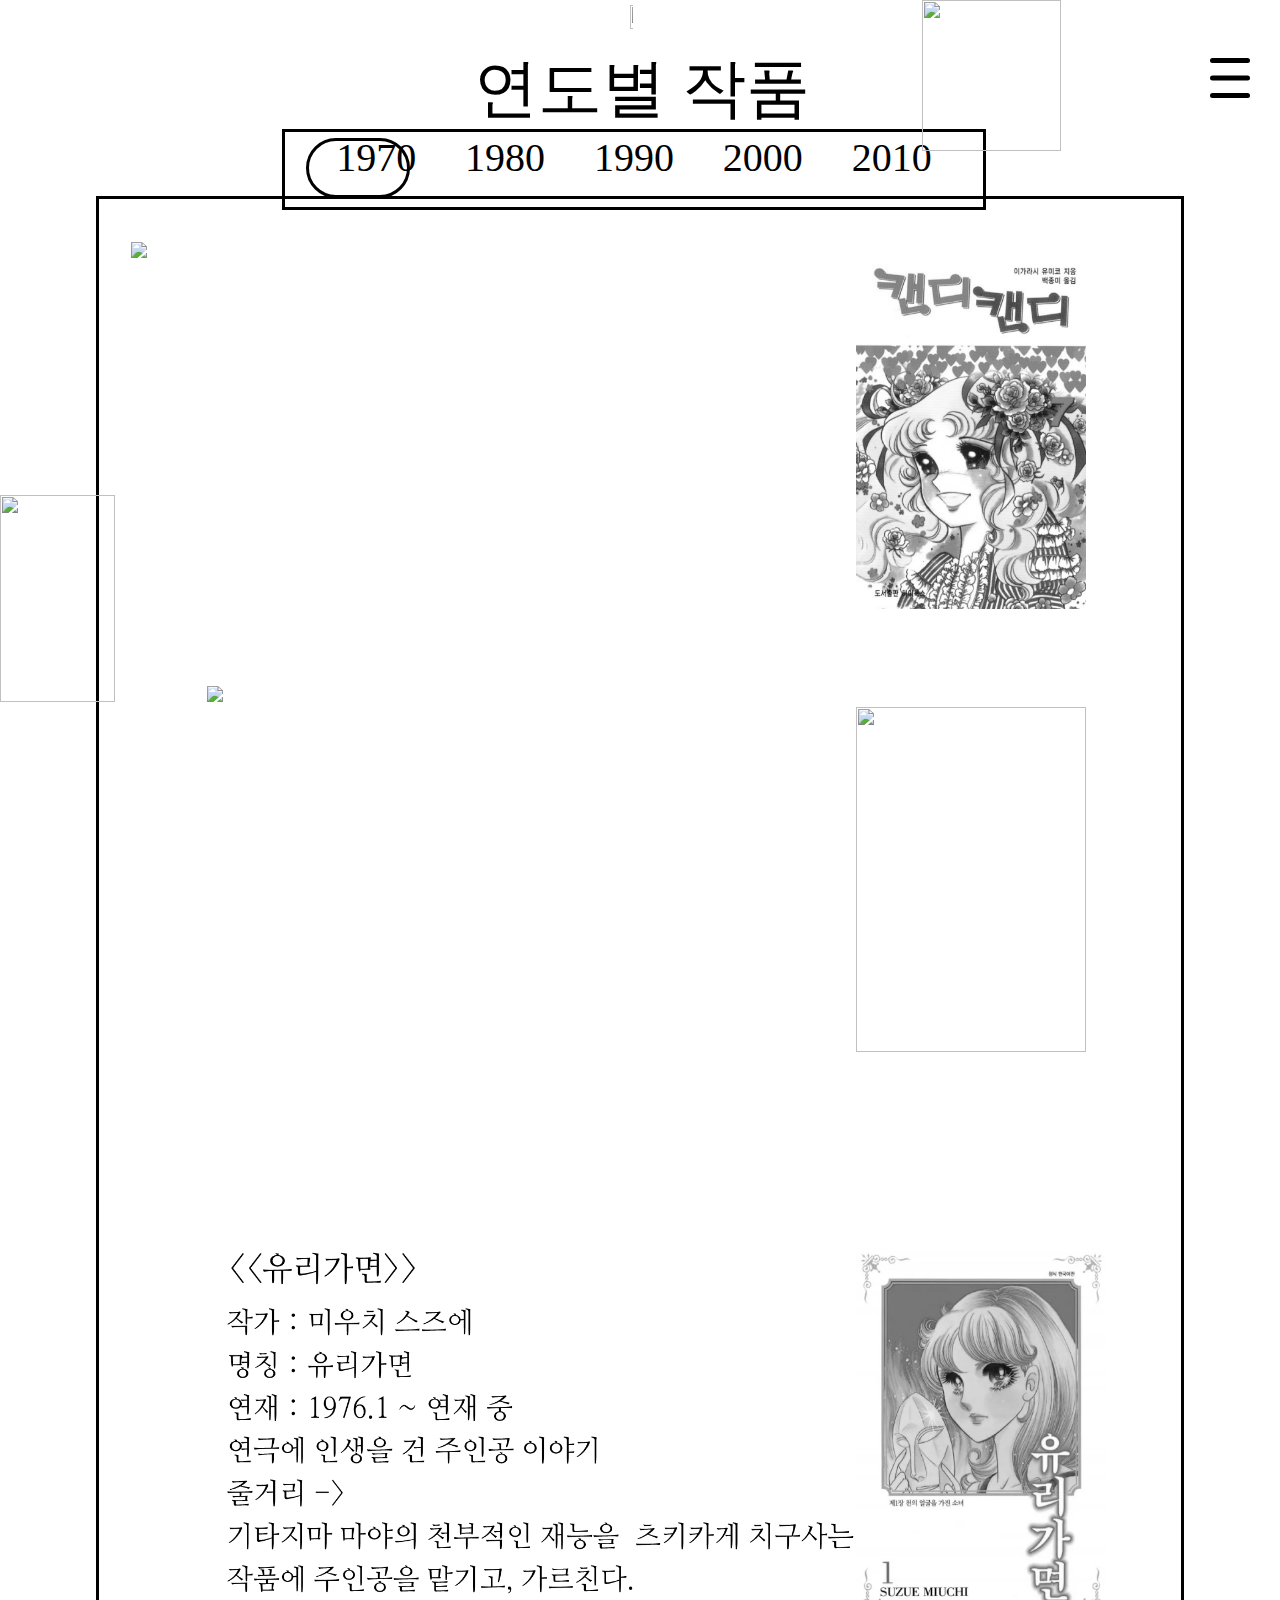
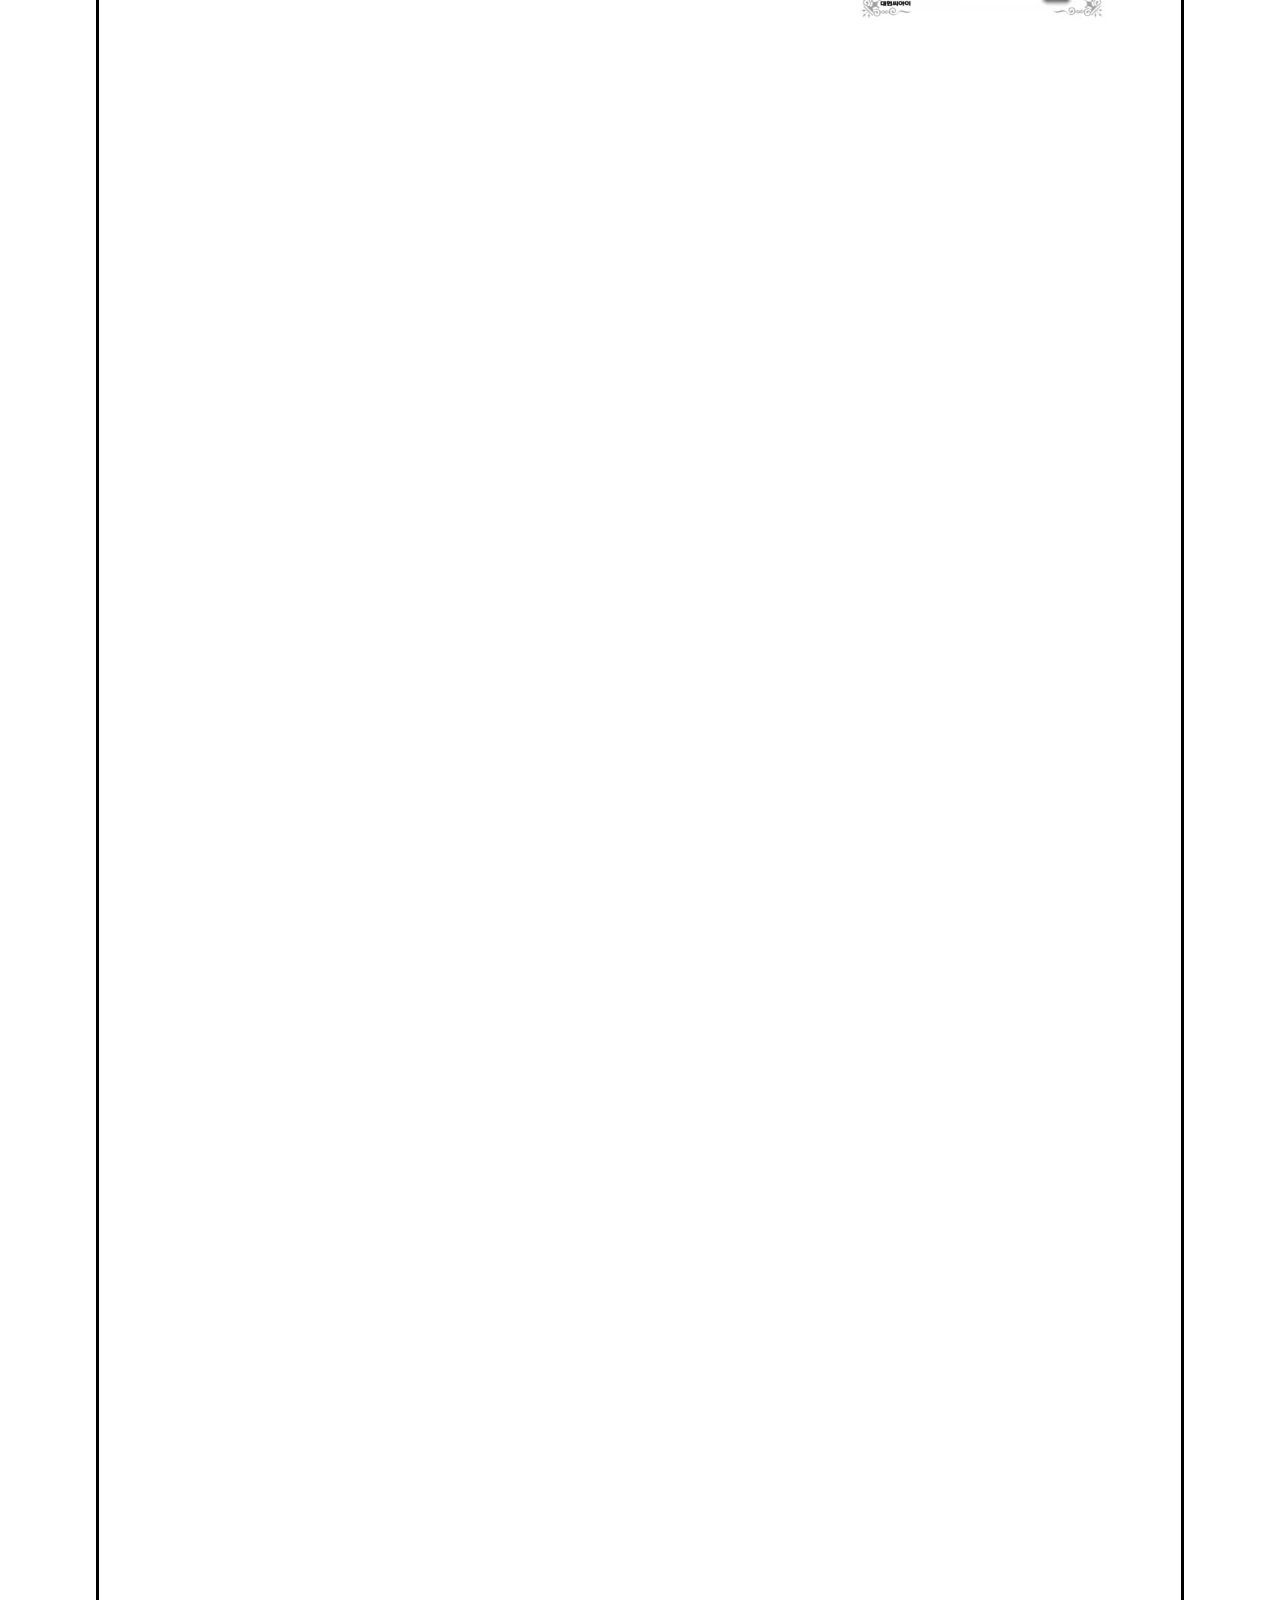
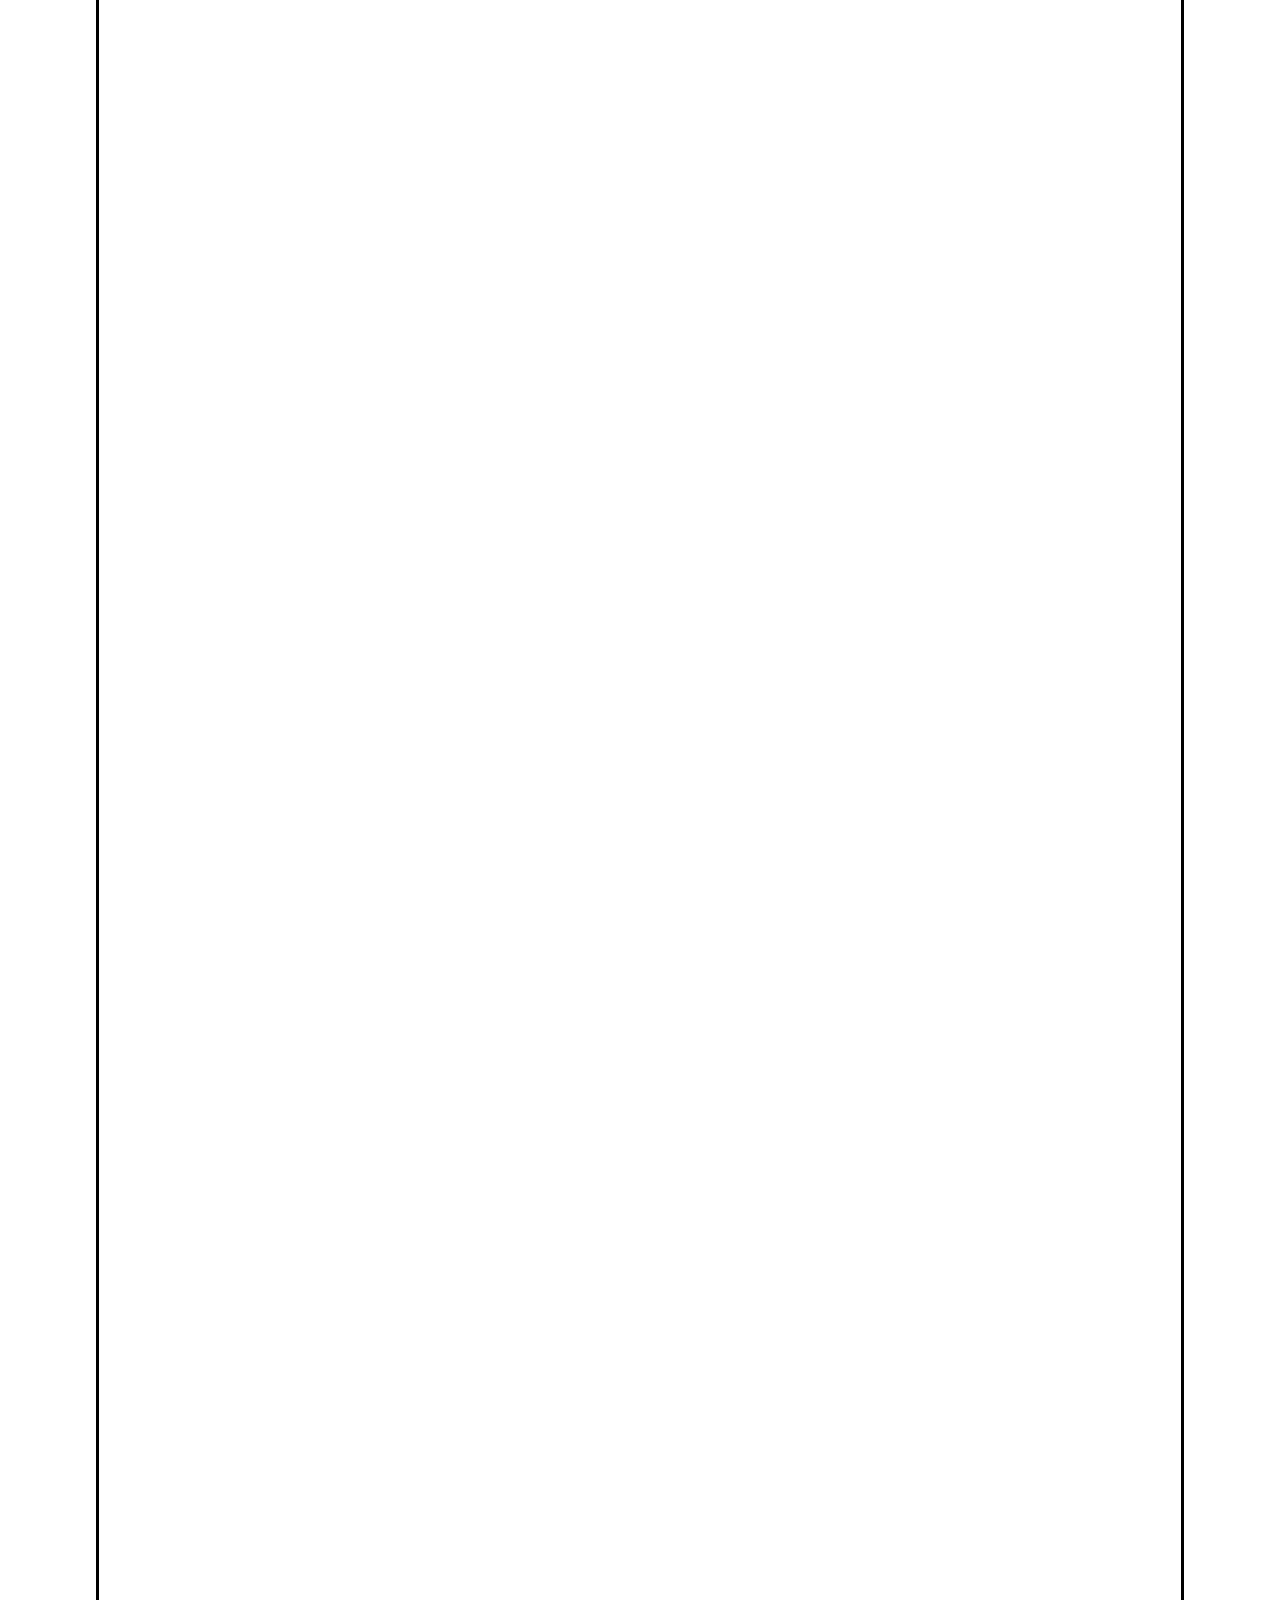
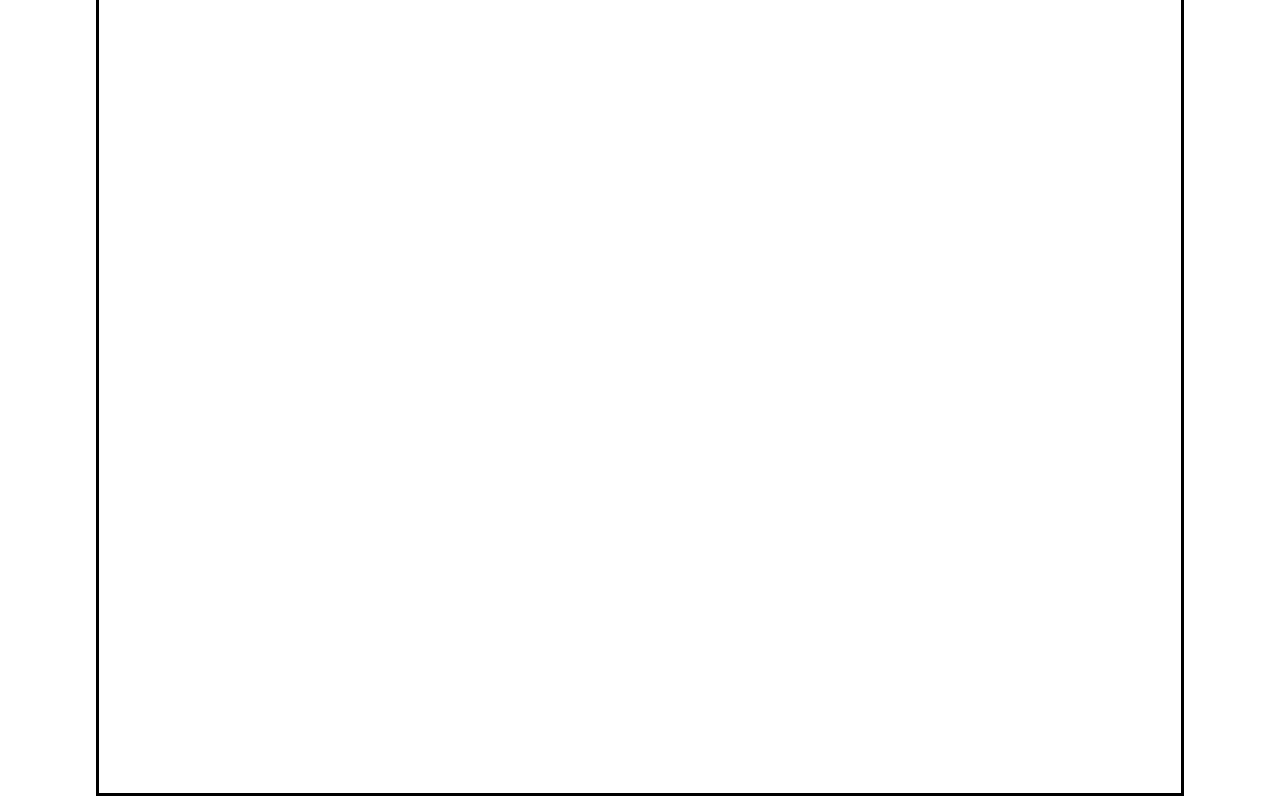
==== commit 592a1aa1: "." ====
--- a/1970.html
+++ b/1970.html
@@ -33,16 +33,14 @@
                     <img src="images/rose2.png" class="rose2">
                     <div class="taiangleMemu"></div>
                     <div class="mainSquare">
-                        <div class="font3">&lt;&lt; 캔디캔디 &gt;&gt;</div>
-                        <div class="font4">
-                            작가 : 나기타 케이코(스토리), 이가라시 유미코(작화)<br>
-                            명칭 : 캔디캔디, 캔디♥캔디, 들장미 소녀 캔디<br>
-                            연재 : 1975.4 ~ 1979.9<br><br>
-                            1차 세계대전 전후의 영국과 미국을 배경으로 한 만화<br><br>
-                            줄거리 -> <br>
-                            긍정적인 캔디가 고달픈 생활에도 이겨내고 살아간다<br>
-                        </div>
+                        <img src="images/설멍-캔디캔디.png" class="wordCandycandy">
                         <img src="images/표지-캔디캔디.png" class="imgCandycandy">
+                        
+                        <img src="images/설명-베르사유의장미.png" class="wordVersailles">
+                        <img src="images/표지-베르사유의장미.png" class="imgVersailles">
+
+                        <img src="images/설명-유리가면.png" class="wordGlassMask">
+                        <img src="images/표지-유리가면.png" class="imgGlassMask">
                     </div>
                     <div class="barSquare">
                         <div class="roundCheck"></div>
--- a/CSS/1970.css
+++ b/CSS/1970.css
@@ -72,13 +72,46 @@
     z-index: 13;
 }
 
+
+/* 메인 사각형 안 */
+.wordCandycandy{
+    margin-top: 4%;
+}
+
+.wordVersailles{
+    margin-top: 45%;
+}
+
+.wordGlassMask{
+    margin-top: 96%;
+}
+
+.wordCandycandy, .wordVersailles, .wordGlassMask{
+    width: 800px;
+    height: 400px;
+    left: 10%;
+    position: absolute;
+}
+
 .imgCandycandy{
-    left: 33%;
-    width: 300px;
-    height: 450px;
-    margin-top: 4%;
-    position: relative;
-}
+    margin-top: 6%;
+}
+
+.imgVersailles{
+    margin-top: 47%;
+}
+
+.imgGlassMask{
+    margin-top: 97%;
+}
+
+.imgCandycandy, .imgVersailles, .imgGlassMask{
+    width: 250px;
+    height: 375px;  
+    left: 70%;
+    position: absolute;
+}
+
 
 .font1{
     font-family: 나눔명조;
@@ -90,6 +123,8 @@
     z-index: 2;
 }
 
+
+/* 폰트 */
 .font2{
     font-family: 나눔명조;
     font-size: 2.5rem;
@@ -225,6 +260,16 @@
         margin-left: -75%;
     }
 
+    .wordVersailles{
+        margin-top: 45%;
+    }
+
+    .wordCandycandy, .wordVersailles{
+        width: 780px;
+        height: auto;
+        left: 10%;
+    }
+
     .font4{
         font-size: 1.7rem;
         margin-left: -28%;
@@ -241,11 +286,15 @@
         margin-left: -79%;
     }
 
-    .imgCandycandy{
-        left: 33%;
-        width: 280px;
-        height: 420px;
-        margin-top: 4%;
+    .wordCandycandy{
+        width: 780px;
+        height: auto;
+        left: 3%;
+    }
+
+    .imgCandycandy, .imgVersailles{
+        width: 230px;
+        height: 345px;
     }
 
     .font4{
@@ -295,6 +344,18 @@
         margin-left: -70%;
     }
 
+    .wordCandycandy, .wordVersailles{
+        width: 740px;
+        height: auto;
+        left: 5%;
+    }
+
+    .imgCandycandy, .imgVersailles{
+        width: 180px;
+        height: 270px;
+        left: 74%;
+    }
+
     .font1{
         font-size: 3.5rem;
         left: 36%;
@@ -330,11 +391,10 @@
         margin-left: -74%;
     }
 
-    .imgCandycandy{
-        left: 33%;
-        width: 250px;
-        height: 375px;
-        margin-top: 4%;
+    .wordCandycandy, .wordVersailles{
+        width: 720px;
+        height: auto;
+        left: 3%;
     }
 
     .font3{
@@ -395,6 +455,12 @@
         margin-left: -72%;
     }
 
+    .wordCandycandy, .wordVersailles{
+        width: 680px;
+        height: auto;
+        left: 3%;
+    }
+
     .font1{
         font-size: 330%;
         left: 34%;
@@ -424,11 +490,10 @@
         margin-left: -76%;
     }
 
-    .imgCandycandy{
-        left: 25%;
-        width: 200px;
-        height: 300px;
-        margin-top: 58%;
+    .wordCandycandy, .wordVersailles{
+        width: 600px;
+        height: auto;
+        left: 3%;
     }
 
     .font3{
@@ -481,7 +546,18 @@
         margin-top: 0.3%;
         margin-left: -78%;
     }
-    
+
+    .wordCandycandy, .wordVersailles{
+        width: 650px;
+        height: auto;
+        left: 3%;
+    }
+
+    .imgCandycandy, .imgVersailles{
+        width: 130px;
+        height: 195px;
+        left: 78%;
+    }
 
     .font1{
         font-size: 3rem;
@@ -534,11 +610,28 @@
         padding-top: 0.5%;
     }
 
+    .wordVersailles{
+        padding-top: 3%;
+    }
+
+    .wordCandycandy, .wordVersailles{
+        width: 650px;
+        height: auto;
+        left: 5%;
+    }
+
     .imgCandycandy{
-        left: 25%;
-        width: 200px;
-        height: 300px;
-        margin-top: 60%;
+        margin-top: 15%;
+    }
+
+    .imgVersailles{
+        margin-top: 58%;
+    }
+
+    .imgCandycandy, .imgVersailles{
+        width: 80px;
+        height: 120px;
+        left: 85%;
     }
 
     .font1{
@@ -606,11 +699,18 @@
         margin-left: 10%;
     }
 
-    .imgCandycandy{
-        left: 25%;
-        width: 200px;
-        height: 300px;
-        margin-top: 63%;
+    .wordVersailles{
+        padding-top: 5%;
+    }
+    
+    .wordCandycandy, .wordVersailles{
+        width: 630px;
+        height: auto;
+        left: 3%;
+    }
+
+    .imgCandycandy, .imgVersailles{
+        display: none;
     }
 
     .font1{
@@ -649,6 +749,7 @@
         margin-top: 0.3%;
         margin-left: -82%;
     }
+
 }
 
 @media (max-width: 670px) {
@@ -685,11 +786,14 @@
         margin-left: -76%;
     }
 
-    .imgCandycandy{
-        left: 0%;
-        width: 240px;
-        height: 360px;
-        margin-top: 68%;
+    .wordVersailles{
+        padding-top: 8%;
+    }
+
+    .wordCandycandy, .wordVersailles{
+        width: 600px;
+        height: auto;
+        left: 0%;
     }
 
     .font1{
@@ -719,12 +823,10 @@
         margin-top: 0.3%;
         margin-left: -78%;
     }
-
-    .imgCandycandy{
-        left: 0%;
-        width: 230px;
-        height: 345px;
-        margin-top: 68%;
+    .wordCandycandy{
+        width: 550px;
+        height: auto;
+        left: 3%;
     }
 
     .font3{
@@ -748,11 +850,14 @@
         margin-left: -82%;
     }
 
-    .imgCandycandy{
-        left: 0%;
-        width: 210px;
-        height: 315px;
-        margin-top: 72%;
+    .wordVersailles{
+        padding-top: 10%;
+    }
+
+    .wordCandycandy, .wordVersailles{
+        width: 520px;
+        height: auto;
+        left: 0%;
     }
 
     .font3{
@@ -790,6 +895,12 @@
         margin-top: 23%;
     }
 
+    .wordCandycandy, .wordVersailles{
+        width: 480px;
+        height: auto;
+        left: 0%;
+    }
+
     .barSquare{
         top: 8%;
         left: 0%;
@@ -814,11 +925,14 @@
         margin-left: -85%;
     }
 
-    .imgCandycandy{
-        left: 0%;
-        width: 200px;
-        height: 300px;
-        margin-top: 100%;
+    .wordVersailles{
+        padding-top: 12%;
+    }
+
+    .wordCandycandy, .wordVersailles{
+        width: 450px;
+        height: auto;
+        left: 0%;
     }
 
     .font3{
@@ -856,11 +970,10 @@
         margin-left: -78%;
     }
 
-    .imgCandycandy{
-        left: 0%;
-        width: 200px;
-        height: 300px;
-        margin-top: 110%;
+    .wordCandycandy, .wordVersailles{
+        width: 420px;
+        height: auto;
+        left: 0%;
     }
 
     .font1{
@@ -899,13 +1012,6 @@
         top: 8%;
         margin-top: 23%;
     }
-
-    .imgCandycandy{
-        left: 0%;
-        width: 200px;
-        height: 300px;
-        margin-top: 120%;
-    }
 }
 
 @media (max-width: 380px) {
@@ -947,11 +1053,4 @@
         margin-left: -83%;
     }
 
-    .imgCandycandy{
-        left: 0%;
-        width: 180px;
-        height: 270px;
-        margin-top: 130%;
-    }
-
 }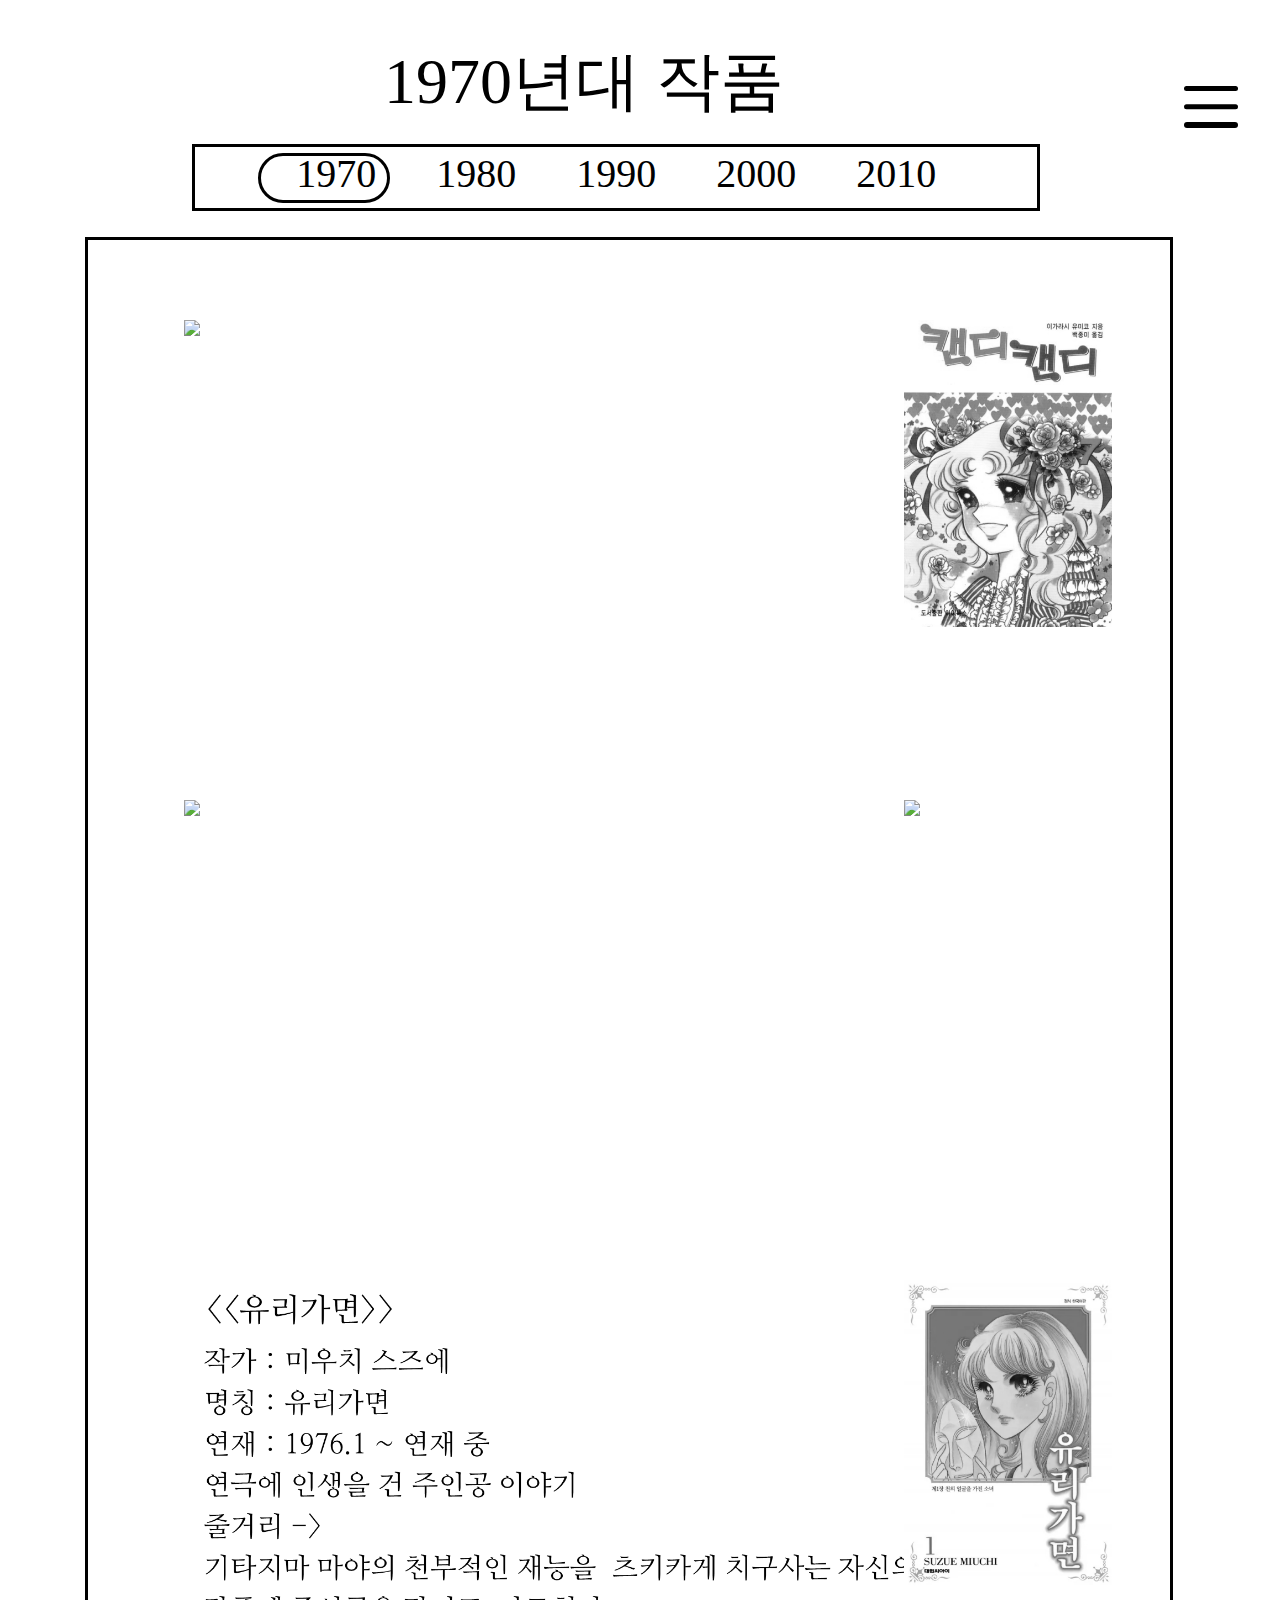
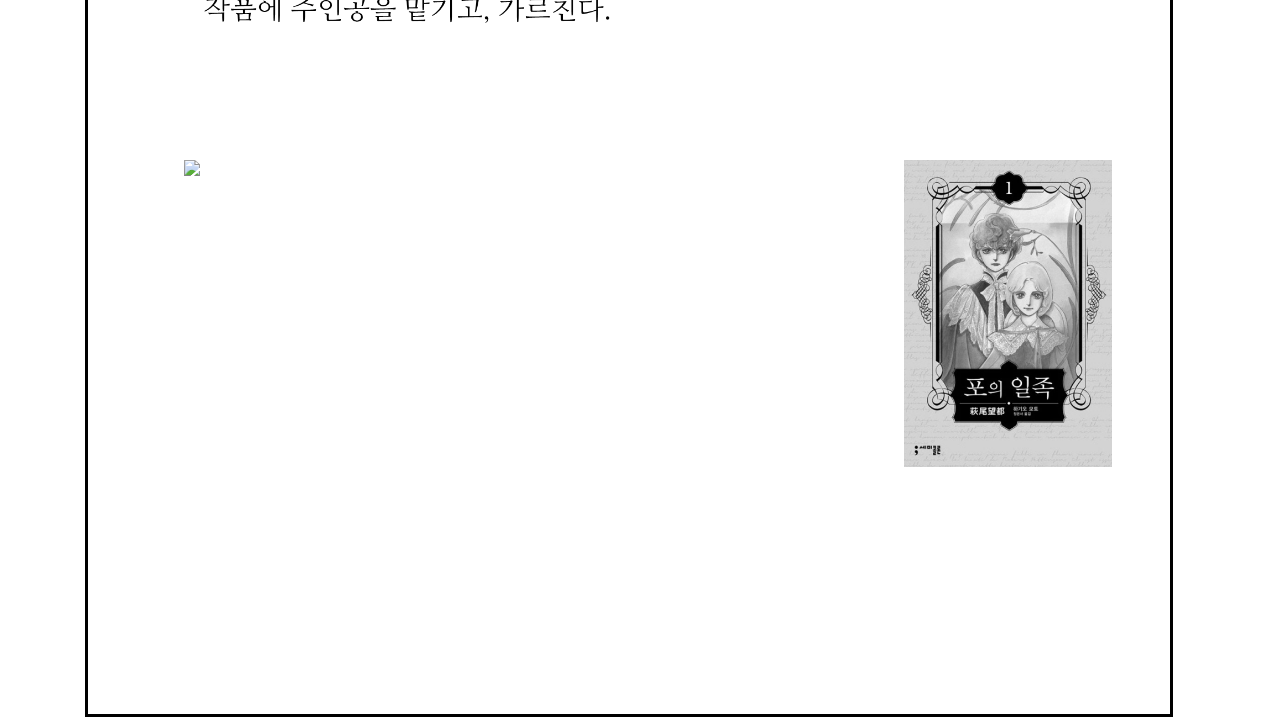
==== commit 0d370069: "." ====
--- a/1970.html
+++ b/1970.html
@@ -3,6 +3,9 @@
 <head>
     <link href="https://cdn.jsdelivr.net/npm/bootstrap@5.1.3/dist/css/bootstrap.min.css" rel="stylesheet" integrity="sha384-1BmE4kWBq78iYhFldvKuhfTAU6auU8tT94WrHftjDbrCEXSU1oBoqyl2QvZ6jIW3" crossorigin="anonymous">
     <script src="https://cdn.jsdelivr.net/npm/bootstrap@5.1.3/dist/js/bootstrap.bundle.min.js" integrity="sha384-ka7Sk0Gln4gmtz2MlQnikT1wXgYsOg+OMhuP+IlRH9sENBO0LRn5q+8nbTov4+1p" crossorigin="anonymous"></script>
+    <link rel="preconnect" href="https://fonts.googleapis.com">
+    <link rel="preconnect" href="https://fonts.gstatic.com" crossorigin>
+    <link href="https://fonts.googleapis.com/css2?family=Noto+Serif+KR:wght@200&display=swap" rel="stylesheet">
     <meta charset="UTF-8">
     <meta http-equiv="X-UA-Compatible" content="IE=edge">
     <meta name="viewport" content="width=device-width, initial-scale=1.0">
@@ -13,7 +16,7 @@
 <body>
     <div class="container-fluid">
         <div class="row">
-            <div class="font1">연도별 작품</div>
+            <div class="font1">1970년대 작품</div>
                 <div>
                     <input type="checkbox" id="menuicon">
                     <label for="menuicon">
@@ -23,32 +26,35 @@
                     </label>
                     <div class="sidebar">
                         <pre>
-                            <div class="menuFont1" onclick="location.href='main.html'">메인 화면</div>
+                            <div class="menuFont1" onclick="location.href='index.html'">메인 화면</div>
                             <div class="menuFont2" onclick="location.href='ranking.html'">역대 순위</div>
                             <div class="menuFont2" onclick="location.href='recommend.html'">추천 작품</div>
                         </pre>
                     </div>
-                    <img src="images/logo.png" alt="" class="logo" a href="#" onclick="location.href='main.html'">
+                    <img src="images/logo.png" alt="" class="logo" a href="#" onclick="location.href='index.html'">
                     <img src="images/rose1.png" class="rose1">
                     <img src="images/rose2.png" class="rose2">
                     <div class="taiangleMemu"></div>
                     <div class="mainSquare">
-                        <img src="images/설멍-캔디캔디.png" class="wordCandycandy">
-                        <img src="images/표지-캔디캔디.png" class="imgCandycandy">
+                        <img src="images/설멍-캔디캔디.png" class="word1">
+                        <img src="images/표지-캔디캔디.png" class="img1">
                         
-                        <img src="images/설명-베르사유의장미.png" class="wordVersailles">
-                        <img src="images/표지-베르사유의장미.png" class="imgVersailles">
+                        <img src="images/설명-베르사유의장미.png" class="word2">
+                        <img src="images/표지-베르사유의장미.png" class="img2">
 
-                        <img src="images/설명-유리가면.png" class="wordGlassMask">
-                        <img src="images/표지-유리가면.png" class="imgGlassMask">
+                        <img src="images/설명-유리가면.png" class="word3">
+                        <img src="images/표지-유리가면.png" class="img3">
+
+                        <img src="images/설명-포의일족.png" class="word4">
+                        <img src="images/표지-포의일족.png" class="img4">
                     </div>
                     <div class="barSquare">
                         <div class="roundCheck"></div>
                         <div class="font2-1">1970</div>
-                        <div class="font2">1980</div>
-                        <div class="font2">1990</div>
-                        <div class="font2">2000</div>
-                        <div class="font2">2010</div>
+                        <div class="font2" onclick="location.href='1980.html'">1980</div>
+                        <div class="font2" onclick="location.href='1990.html'">1990</div>
+                        <div class="font2" onclick="location.href='2000.html'">2000</div>
+                        <div class="font2" onclick="location.href='2010.html'">2010</div>
                     </div>
         </div>
     </div>
--- a/CSS/1970.css
+++ b/CSS/1970.css
@@ -1,8 +1,8 @@
+
 .logo{
-    width: 15%;
-    height: 100%;
-    left: -43%;
-    top: 22%;
+    width: 11em;
+    left: -35em;
+    top: 1em;
     position : relative;
     z-index: 6;
     cursor: pointer;
@@ -14,132 +14,141 @@
 
 .rose1{
     overflow: scroll;
-    width: 30%;
-    height: 48%;
-    left: 0%;
-    top: 55%;
+    width: 26em;
+    left: 0em;
+    top: 26em;
     position: absolute;
     position: fixed;
     z-index: 4;
+    transition: all 0.4s;
 }
 
 .rose2{
     overflow: scroll;
-    width: 33%;
-    height: 41%;
-    left: 72%;
-    top: 0%;
+    width: 26em;
+    left: 70em;
+    top: 0em;
     z-index: 4;
     position: fixed;
+    transition: all 0.4s;
 }
 
 .mainSquare{
-    border-width: 3%;
+    border-width: 0.2em;
     border-color: black;
     border-style: solid;
-    left: 3%;
-    top: -1%;
-    width: 85%;
-    height: 600%;
+    left: 3em;
+    top: 0em;
+    width: 80.3em;
+    height: 140em;
     margin-left: 4.5%;
     margin-top: 16%;
     position: absolute;
     z-index: 1;
+    transition: all 0.4s;
 }
 
 .barSquare{
-    border-width: 3%;
+    border-width: 0.2em;
     border-color: black;
     border-style: solid;
-    top: 3%;
-    left: 8%;
-    width: 55%;
-    height: 9%;
-    margin-top: 8%;
-    margin-left: 14%;
+    top: 9em;
+    left: 21em;
+    width: 53em;
+    height: 4.2em;
     position: absolute;
     z-index: 2;
+    transition: all 0.4s;
 }
 
 .roundCheck {
-    height: 80%; 
-    width: 15%;
-    margin-top: 0.8%;
-    margin-left: -69.5%;
+    height: 3.1em; 
+    width: 8.2em;
+    margin-top: 0.38em;
+    margin-left: -36.5em;
     border: 3px solid black;
     border-radius: 3em;
     position: absolute;
     z-index: 13;
+    transition: all 0.4s;
 }
 
 
 /* 메인 사각형 안 */
-.wordCandycandy{
-    margin-top: 4%;
-}
-
-.wordVersailles{
-    margin-top: 45%;
-}
-
-.wordGlassMask{
-    margin-top: 96%;
-}
-
-.wordCandycandy, .wordVersailles, .wordGlassMask{
-    width: 800px;
-    height: 400px;
-    left: 10%;
+.word1{
+    margin-top: 5em;
+}
+
+.word2{
+    margin-top: 35em;
+}
+
+.word3{
+    margin-top: 65em;
+}
+
+.word4{
+    margin-top: 95em;
+}
+
+.word1, .word2, .word3, .word4{
+    width: 50em;
+    left: 6em;
     position: absolute;
-}
-
-.imgCandycandy{
-    margin-top: 6%;
-}
-
-.imgVersailles{
-    margin-top: 47%;
-}
-
-.imgGlassMask{
-    margin-top: 97%;
-}
-
-.imgCandycandy, .imgVersailles, .imgGlassMask{
-    width: 250px;
-    height: 375px;  
-    left: 70%;
+    transition: all 0.4s;
+}
+
+.img1{
+    margin-top: 5em;
+}
+
+.img2{
+    margin-top: 35em;
+}
+
+.img3{
+    margin-top: 65em;
+}
+
+.img4{
+    margin-top: 95em;
+}
+
+.img1, .img2, .img3, .img4{
+    width: 15em; 
+    left: 60em;
     position: absolute;
-}
-
+    transition: all 0.4s;
+}
+
+/* 폰트 */
 
 .font1{
     font-family: 나눔명조;
     font-size: 4rem;
-    left: 37%;
-    top: 5%;
+    left: 8.4em;
+    top: 0.6em;
     display: inline;
     position: absolute;
     z-index: 2;
-}
-
-
-/* 폰트 */
+    transition: all 0.4s;
+}
+
+.font2-1{
+    font-family: 나눔명조;
+    font-size: 2.5rem;
+    display: inline;
+    margin-top: 0.08em;
+    margin-left: 0.01em;
+    cursor: pointer;
+}
+
 .font2{
     font-family: 나눔명조;
     font-size: 2.5rem;
     display: inline;
-    margin-top: 0.3%;
-    margin-left: 7%;
-    cursor: pointer;
-}
-
-.font2-1{
-    font-family: 나눔명조;
-    font-size: 2.5rem;
-    display: inline;
-    margin-top: 0.3%;
-    margin-left: 0.1%;
+    margin-top: 0.08em;
+    margin-left: 1.5em;
     cursor: pointer;
 }
 
@@ -147,48 +156,28 @@
     transform: translateY(-10px);
 }
 
-.font3{
-    font-family: 나눔명조;
-    font-size: 2.7rem;
-    display: inline;
-    margin-left: -55%;
-    margin-top: 2%;
-    position: absolute;
-    z-index: 12;
-}
-
-.font4{
-    font-family: 나눔명조;
-    font-size: 1.7rem;
-    margin-left: -35%;
-    margin-top: 8%;
-    text-align: left;
-    word-break: break-all;
-    display: inline;
-    position: absolute;
-    z-index: 12;
-}
+/* 햄버거 메뉴 */
 
 input[id="menuicon"] + label{
     display:block; 
-    margin:20px;
-    width:50px;
-    height:40px;
+    margin: 3em;
+    width: 3em;
+    height: 2.6em;
+    right: 0em;
+    top:calc(7% - 25px);
+    z-index: 10;
+    cursor:pointer;
     position:fixed;
-    right: 0%;
-    top:calc(7% - 25px);
-    cursor:pointer;
-    z-index: 10;
 }
 
 input[id="menuicon"] + label span{
-    display:block;
-    position:absolute;
-    width:80%;
-    height:5px;
-    border-radius:30px;
-    background:#000;
-    transition:all .35s;
+    width: 3.4em;
+    height: 0.34em;
+    border-radius: 30px;
+    background: #000;
+    transition: all .35s;
+    display: block;
+    position: absolute;
 }
 
 input[id="menuicon"] + label span:nth-child(1) {
@@ -221,541 +210,828 @@
 }
 
 .sidebar {
-    width:250px;
-    height:100%;
-    background:#222;
-    position:fixed;
+    width: 18em;
+    height: 100%;
     top:0;
-    right:-300px;
+    right: -30em;
+    background: #222;
+    position: fixed;
     z-index:10;
 }
 
 input[id="menuicon"]:checked + label + div {
-    right:0;
+    right: 0;
 }
 
 .menuFont1{
     font-family: 나눔명조;
-    font-size: 27px;
+    font-size: 1.8rem;
     color: #fff;
-    margin-top: 15%;
+    margin-top: 1em;
     cursor: pointer;
     z-index: 20;
 }
 
 .menuFont2{
     font-family: 나눔명조;
-    font-size: 27px;
+    font-size: 1.8rem;
     color: #fff;
-    margin-top: 5%;
+    margin-top: 1em;
     cursor: pointer;
     z-index: 20;
 }
 
 @media (max-width: 1400px){
+    .logo{
+        left: -34em;
+    }
+
+    .rose2{
+        left: 59em;
+    }
+
+    .barSquare{
+        left: 15em;
+    }
+
+    .mainSquare{
+        width: 68em;
+        height: 130em;
+        left: 4.5em;
+        top: 2em;
+    }
+
+    .img1, .img2, .img3, .img4{
+        width: 13em; 
+        left: 51em;
+    }
+
+    .font1{
+        left: 6.8em;
+    }
+
+}
+
+@media (max-width: 1290px){
+    .logo{
+        left: -33em;
+    }
+
+    .rose2{
+        left: 53em;
+    }
+
+    .barSquare{
+        left: 12em;
+    }
+
+    .mainSquare{
+        width: 68em;
+        height: 130em;
+        left: 1.7em;
+        top: 2em;
+    }
+
+    .img1, .img2, .img3, .img4{
+        width: 13em; 
+        left: 51em;
+    }
+
+    .font1{
+        left: 6em;
+    }
+
+}
+
+@media (max-width: 1220px) {
+    .logo{
+        width: 10em;
+        left: -32em;
+        top: 0.8em;
+    }
+
+    .rose1{
+        width: 24em;
+        top: 27.2em;
+    }
+    
+    .rose2{
+        width: 24em;
+        left: 52em;
+        top: 0em;
+    }
+
+    .barSquare{
+        width: 51em;
+        left: 11em;
+    }
+
+    .mainSquare{
+        width: 65em;
+        height: 130em;
+        left: 1em;
+        top: 3em;
+    }
+
+    .word1, .word2, .word3, .word4{
+        width: 45em;
+        left: 4em;
+    }
+
+    .img1, .img2, .img3, .img4{
+        width: 13em; 
+        left: 47em;
+    }
+
+    .font1{
+        left: 5.5em;
+    }
+    
+}
+
+@media (max-width: 1120px){
+    .logo{
+        width: 10em;
+        left: -28em;
+        top: 0.6em;
+    }
+
+    .rose1{
+        width: 22em;
+        top: 28.7em;
+    }
+    
+    .rose2{
+        width: 22em;
+        left: 49em;
+        top: 0em;
+    }
+
+    .barSquare{
+        width: 49em;
+        left: 10em;
+    }
+
+    .mainSquare{
+        width: 60em;
+        height: 130em;
+        left: 1.3em;
+        top: 4em;
+    }
+
+    .word1, .word2, .word3, .word4{
+        width: 42em;
+        left: 3em;
+    }
+
+    .img1, .img2, .img3, .img4{
+        width: 11em; 
+        left: 43em;
+    }
+
+    .font1{
+        left: 5.5em;
+    }
+}
+
+
+@media (max-width: 1040px) {
+    .logo{
+        width: 9em;
+        left: -26em;
+        top: 0.6em;
+    }
+
+    .rose1{
+        width: 22em;
+        top: 30em;
+    }
+    
+    .rose2{
+        width: 22em;
+        left: 46em;
+        top: 0em;
+    }
+
+    .barSquare{
+        width: 45em;
+        left: 9.2em;
+    }
+
+    .mainSquare{
+        width: 56em;
+        height: 130em;
+        left: 1.3em;
+        top: 4em;
+    }
+
     .roundCheck {
-        height: 80%; 
-        width: 15%;
-        margin-top: 0.8%;
-        margin-left: -75%;
-    }
-
-    .wordVersailles{
-        margin-top: 45%;
-    }
-
-    .wordCandycandy, .wordVersailles{
-        width: 780px;
-        height: auto;
-        left: 10%;
-    }
-
-    .font4{
-        font-size: 1.7rem;
-        margin-left: -28%;
-        margin-top: 8%;
-    }
-    
-}
-
-@media (max-width: 1290px){
+        height: 2.8em; 
+        width: 6.8em;
+        margin-top: 0.38em;
+        margin-left: -33.7em;
+    }
+
+    .word1, .word2, .word3, .word4{
+        width: 42em;
+        left: 3em;
+    }
+
+    .img1, .img2, .img3, .img4{
+        width: 11em; 
+        left: 41em;
+    }
+
+    .font1{
+        left: 4.5em;
+    }
+
+    .font2{
+        font-size: 2.3rem;
+        margin-top: 0.08em;
+        margin-left: 1.5em;
+    }
+    
+    .font2-1{
+        font-size: 2.3rem;
+        margin-top: 0.08em;
+        margin-left: 0.01em;
+    }
+}
+
+@media (max-width: 980px){
+    .logo{
+        width: 9em;
+        left: -24em;
+        top: 0.6em;
+    }
+
+    .rose1{
+        width: 22em;
+        top: 30em;
+    }
+    
+    .rose2{
+        width: 22em;
+        left: 41em;
+        top: 0em;
+    }
+
+    .barSquare{
+        width: 43em;
+        left: 8.3em;
+    }
+
+    .mainSquare{
+        width: 52em;
+        height: 130em;
+        left: 1.1em;
+        top: 5em;
+    }
+
     .roundCheck {
-        height: 80%; 
-        width: 15%;
-        margin-top: 0.8%;
-        margin-left: -79%;
-    }
-
-    .wordCandycandy{
-        width: 780px;
-        height: auto;
-        left: 3%;
-    }
-
-    .imgCandycandy, .imgVersailles{
-        width: 230px;
-        height: 345px;
-    }
-
-    .font4{
-        font-size: 1.7rem;
-        margin-left: -26%;
-        margin-top: 8%;
-    }
-}
-
-@media (max-width: 1240px) {
-    .logo{
-        left: -38%;
-        top: 22%;
-    }
-
-    .rose1{
-        width: 30%;
-        height: 43%;
-        left: 0%;
-        top: 60%;
-    }
-    
-    .rose2{
-        width: 33%;
-        height: 36%;
-        left: 72%;
-        top: 0%;
-    }
-    
-    .mainSquare{
-        margin-left: 4.5%;
-        margin-top: 20%;
-    }
-    
-    .barSquare{
-        width: 55%;
-        height: 9%;
-        margin-top: 9.5%;
-        margin-left: 14%;
-        padding-top: 0.5%;
-    }
-
-    .roundCheck {
-        height: 80%; 
-        width: 15%;
-        margin-top: 0.3%;
-        margin-left: -70%;
-    }
-
-    .wordCandycandy, .wordVersailles{
-        width: 740px;
-        height: auto;
-        left: 5%;
-    }
-
-    .imgCandycandy, .imgVersailles{
-        width: 180px;
-        height: 270px;
-        left: 74%;
+        height: 2.8em; 
+        width: 6.6em;
+        margin-top: 0.38em;
+        margin-left: -29.3em;
+    }
+
+    .word1, .word2, .word3, .word4{
+        width: 40em;
+        left: 2em;
+    }
+
+    .img1, .img2, .img3, .img4{
+        width: 11em; 
+        left: 38em;
     }
 
     .font1{
         font-size: 3.5rem;
-        left: 36%;
-        top: 5%;
-        z-index: 2;
+        left: 5em;
     }
 
     .font2{
         font-size: 2rem;
-        margin-top: 0.3%;
-        margin-left: 7%;
-    
+        margin-top: 0.2em;
+        margin-left: 1.5em;
     }
     
     .font2-1{
         font-size: 2rem;
-        margin-top: 0.3%;
-        margin-left: 0.1%;
-    }
-
-    .font4{
-        font-size: 1.7rem;
-        margin-left: -30%;
-        margin-top: 8%;
-    }
-}
-
-@media (max-width: 1120px){
+        margin-top: 0.2em;
+        margin-left: 0.01em;
+    }
+}
+
+@media (max-width: 900px) {
+    .logo{
+        width: 9em;
+        left: -23.3em;
+        top: 0.6em;
+    }
+
+    .rose1{
+        width: 22em;
+        top: 32em;
+    }
+    
+    .rose2{
+        width: 22em;
+        left: 38em;
+        top: 0em;
+    }
+
+    .barSquare{
+        width: 40em;
+        left: 8.3em;
+        top: 7.5em;
+    }
+
+    .mainSquare{
+        width: 49em;
+        height: 130em;
+        left: 1em;
+        top: 5em;
+    }
+
     .roundCheck {
-        height: 80%; 
-        width: 15%;
-        margin-top: 0.3%;
-        margin-left: -74%;
-    }
-
-    .wordCandycandy, .wordVersailles{
-        width: 720px;
-        height: auto;
-        left: 3%;
-    }
-
-    .font3{
-        font-size: 2.5rem;
-        margin-left: -55%;
-        margin-top: 2%;
-    }
-
-    .font4{
-        font-size: 1.5rem;
-        margin-left: -30%;
-        margin-top: 10%;
-    }
-}
-
-
-@media (max-width: 1060px) {
-    .logo{
-        width: 20%;
+        height: 2.8em; 
+        width: 6.6em;
+        margin-top: 0.38em;
+        margin-left: -29.3em;
+    }
+
+    .word1, .word2, .word3, .word4{
+        width: 37em;
+        left: 2em;
+    }
+
+    .img1, .img2, .img3, .img4{
+        width: 11em; 
+        left: 36em;
+    }
+
+    .font1{
+        font-size: 3.2rem;
+        left: 5.3em;
+    }
+
+    .font2{
+        font-size: 2rem;
+        margin-top: 0.2em;
+        margin-left: 1.5em;
+    }
+    
+    .font2-1{
+        font-size: 2rem;
+        margin-top: 0.2em;
+        margin-left: 0.01em;
+    }
+
+    input[id="menuicon"] + label{
+        margin: 2em;
+        width: 1em;
+        height: 2.3em;
+        right: 2em;
+        top:calc(7% - 25px);
+    }
+
+    input[id="menuicon"] + label span{
+        width: 2.7em;
+        height: 0.3em;
+    }
+
+    .sidebar {
+        width: 14em;
         height: 100%;
-        left: -40%;
-        top: 22%;
-    }
-
-    .rose1{
-        width: 30%;
-        height: 38%;
-        left: 0%;
-        top: 65%;
-    }
-    
-    .rose2{
-        width: 33%;
-        height: 31%;
-        left: 72%;
-        top: 0%;
-    }
-
-    .mainSquare{
-        top: -3%;
-        margin-top: 23%;
-    }
-
-    .barSquare{
-        top: 5%;
-        left: 12%;
-        width: 55%;
-        height: 9%;
-        margin-top: 8%;
-        margin-left: 10%;
-        padding-top: 0.5%;
+        top:0;
+        right: -30em;
+    }
+}
+
+@media (max-width: 800px) {
+    .logo{
+        width: 8em;
+        left: -20em;
+        top: 0.6em;
+    }
+
+    .rose1{
+        width: 22em;
+        top: 32em;
+    }
+    
+    .rose2{
+        width: 22em;
+        left: 32em;
+        top: 0em;
+    }
+
+    .barSquare{
+        width: 36em;
+        left: 6em;
+        top: 7.5em;
+    }
+
+    .mainSquare{
+        width: 44em;
+        height: 130em;
+        left: 0em;
+        top: 5em;
     }
 
     .roundCheck {
-        height: 80%; 
-        width: 15%;
-        margin-top: 0.3%;
-        margin-left: -72%;
-    }
-
-    .wordCandycandy, .wordVersailles{
-        width: 680px;
-        height: auto;
-        left: 3%;
-    }
-
-    .font1{
-        font-size: 330%;
-        left: 34%;
-        top: 5%;
-        z-index: 2;
+        height: 2.8em; 
+        width: 6em;
+        margin-top: 0.38em;
+        margin-left: -29.3em;
+    }
+
+    .word1, .word2, .word3, .word4{
+        width: 37em;
+        left: 1em;
+    }
+
+    .img1, .img2, .img3, .img4{
+        width: 9em; 
+        left: 32em;
+    }
+
+    .font1{
+        font-size: 2.7rem;
+        left: 5.3em;
+        top: 1em;
     }
 
     .font2{
-        font-size: 180%;
-        margin-top: 0.8%;
-        margin-left: 7%;
-    
+        font-size: 2rem;
+        margin-top: 0.2em;
+        margin-left: 1.5em;
     }
     
     .font2-1{
-        font-size: 180%;
-        margin-top: 0.8%;
-        margin-left: 0.1%;
-    }
-}
-
-@media (max-width: 980px){
+        font-size: 2rem;
+        margin-top: 0.2em;
+        margin-left: 0.01em;
+    }
+
+}
+
+@media (max-width: 700px){
+    .logo{
+        width: 8em;
+        left: -16em;
+        top: 0.6em;
+    }
+
+    .rose1{
+        width: 18em;
+        top: 35em;
+    }
+    
+    .rose2{
+        width: 18em;
+        left: 27.2em;
+        top: 0em;
+    }
+
+    .barSquare{
+        width: 32em;
+        left: 4.5em;
+        top: 7.5em;
+    }
+
+    .mainSquare{
+        width: 37.5em;
+        height: 130em;
+        left: 0em;
+        top: 6em;
+    }
+
     .roundCheck {
-        height: 80%; 
-        width: 15%;
-        margin-top: 0.3%;
-        margin-left: -76%;
-    }
-
-    .wordCandycandy, .wordVersailles{
-        width: 600px;
-        height: auto;
-        left: 3%;
-    }
-
-    .font3{
+        height: 2.6em; 
+        width: 5em;
+        margin-top: 0.38em;
+        margin-left: -26em;
+    }
+
+    .word1, .word2, .word3, .word4{
+        width: 36em;
+        left: 1em;
+    }
+
+    .img1{
+        margin-top: 20em;
+    }
+    
+    .img2{
+        margin-top: 51em;
+    }
+    
+    .img3{
+        margin-top: 81em;
+    }
+
+    .img4{
+        margin-top: 111em;
+    }
+
+    .img1, .img2, .img3, .img4{
+        width: 8em; 
+        left: 2em;
+    }
+
+    .font1{
         font-size: 2.6rem;
-        margin-left: -30%;
-        margin-top: 2%;
-    }
-
-    .font4{
-        font-size: 1.6rem;
-        margin-left: -5%;
-        margin-top: 13%;
-    }
-    
-}
-
-@media (max-width: 930px) {
-    .rose1{
-        width: 30%;
-        height: 33%;
-        left: 0%;
-        top: 69%;
-    }
-    
-    .rose2{
-        width: 33%;
-        height: 25%;
-        left: 72%;
-        top: 0%;
-    }
-
-    .mainSquare{
-        top: 1%;
-        margin-top: 23%;
-    }
-
-    .barSquare{
-        top: 7%;
-        left: 12%;
-        width: 55%;
-        height: 9%;
-        margin-top: 8%;
-        margin-left: 10%;
-        padding-top: 0.8%;
-    }
-
-    .roundCheck {
-        height: 80%; 
-        width: 18%;
-        margin-top: 0.3%;
-        margin-left: -78%;
-    }
-
-    .wordCandycandy, .wordVersailles{
-        width: 650px;
-        height: auto;
-        left: 3%;
-    }
-
-    .imgCandycandy, .imgVersailles{
-        width: 130px;
-        height: 195px;
-        left: 78%;
-    }
-
-    .font1{
-        font-size: 3rem;
-        left: 34%;
-        top: 5%;
+        left: 4.5em;
+        top: 1em;
     }
 
     .font2{
         font-size: 1.8rem;
-        margin-top: 0.8%;
-        margin-left: 7%;
-    
+        margin-top: 0.2em;
+        margin-left: 1.5em;
     }
     
     .font2-1{
         font-size: 1.8rem;
-        margin-top: 0.8%;
-        margin-left: 0.1%;
-    }
-}
-
-@media (max-width: 850px) {
-
-    .rose1{
-        width: 30%;
-        height: 30%;
-        left: 0%;
-        top: 71%;
-    }
-    
-    .rose2{
-        width: 33%;
-        height: 25%;
-        left: 72%;
-        top: 0%;
-    }
-
-    .mainSquare{
-        top: 3%;
-        margin-top: 23%;
-    }
-
-    .barSquare{
-        top: 7%;
-        left: 12%;
-        width: 55%;
-        height: 9%;
-        margin-top: 8%;
-        margin-left: 10%;
-        padding-top: 0.5%;
-    }
-
-    .wordVersailles{
-        padding-top: 3%;
-    }
-
-    .wordCandycandy, .wordVersailles{
-        width: 650px;
-        height: auto;
-        left: 5%;
-    }
-
-    .imgCandycandy{
-        margin-top: 15%;
-    }
-
-    .imgVersailles{
-        margin-top: 58%;
-    }
-
-    .imgCandycandy, .imgVersailles{
-        width: 80px;
-        height: 120px;
-        left: 85%;
-    }
-
-    .font1{
-        font-size: 2.8rem;
-        left: 34%;
-        top: 5%;
+        margin-top: 0.2em;
+        margin-left: 0.01em;
+    }
+}
+
+@media (max-width: 600px){
+    .logo{
+        width: 8em;
+        left: -14em;
+        top: 0.6em;
+    }
+
+    .rose1{
+        width: 18em;
+        top: 35em;
+    }
+    
+    .rose2{
+        width: 18em;
+        left: 23em;
+        top: 0em;
+    }
+
+    .barSquare{
+        width: 29em;
+        height: 3.8em;
+        left: 4em;
+        top: 7.5em;
+    }
+
+    .mainSquare{
+        width: 33.2em;
+        height: 130em;
+        left: 0em;
+        top: 7em;
+    }
+
+    .roundCheck {
+        height: 2.6em; 
+        width: 5em;
+        margin-top: 0.38em;
+        margin-left: -22em;
+    }
+
+    .word1, .word2, .word3, .word4{
+        width: 35em;
+        left: 1em;
+    }
+
+    .img1{
+        margin-top: 20em;
+    }
+    
+    .img2{
+        margin-top: 51em;
+    }
+    
+    .img3{
+        margin-top: 81em;
+    }
+
+    .img4{
+        margin-top: 111em;
+    }
+
+    .img1, .img2, .img3, .img4{
+        width: 7em; 
+        left: 2em;
+    }
+
+    .font1{
+        font-size: 2.3rem;
+        left: 4.5em;
+        top: 1em;
     }
 
     .font2{
-        font-size: 1.6rem;
-        margin-top: 0.8%;
-        margin-left: 7%;
+        font-size: 1.5rem;
+        margin-top: 0.4em;
+        margin-left: 1.5em;
     }
     
     .font2-1{
-        font-size: 1.6rem;
-        margin-top: 0.8%;
-        margin-left: 0.1%;
-    }
-
-    .font3{
-        font-size: 2.5rem;
-        margin-left: -30%;
-        margin-top: 2%;
-    }
-
-    .font4{
         font-size: 1.5rem;
-        margin-left: -2%;
-        margin-top: 13%;
-    }
-
-}
-
-@media (max-width: 760px) {
-    .logo{
-        left: -40%;
-        top: 10%;
-    }
-
-    .rose1{
-        width: 34%;
-        height: 30%;
-        left: 0%;
-        top: 71%;
-    }
-    
-    .rose2{
-        width: 37%;
-        height: 26%;
-        left: 72%;
-        top: 0%;
-    }
-
-    .mainSquare{
-        top: 0%;
-        margin-top: 23%;
-    }
-
-    .barSquare{
-        top: 6%;
-        left: 10%;
-        width: 60%;
-        height: 7%;
-        margin-left: 10%;
-    }
-
-    .wordVersailles{
-        padding-top: 5%;
-    }
-    
-    .wordCandycandy, .wordVersailles{
-        width: 630px;
-        height: auto;
-        left: 3%;
-    }
-
-    .imgCandycandy, .imgVersailles{
+        margin-top: 0.4em;
+        margin-left: 0.01em;
+    }
+}
+
+@media (max-width: 500px){
+    .logo{
+        width: 6.5em;
+        left: -11em;
+        top: 0.6em;
+    }
+
+    .rose1{
         display: none;
     }
-
-    .font1{
-        font-size: 2.8rem;
-        left: 32%;
-        top: 5%;
+    
+    .rose2{
+        display: none;
+    }
+
+    .barSquare{
+        width: 26.8em;
+        height: 3.8em;
+        left: 2em;
+        top: 6.8em;
+    }
+
+    .mainSquare{
+        width: 28em;
+        height: 130em;
+        left: 0em;
+        top: 7em;
+    }
+
+    .roundCheck {
+        height: 2.6em; 
+        width: 5em;
+        margin-top: 0.38em;
+        margin-left: -21.7em;
+    }
+
+    .word1, .word2, .word3, .word4{
+        width: 33.5em;
+        left: 0em;
+    }
+
+    .img1{
+        margin-top: 20em;
+    }
+    
+    .img2{
+        margin-top: 51em;
+    }
+    
+    .img3{
+        margin-top: 81em;
+    }
+
+    .img4{
+        margin-top: 111em;
+    }
+
+    .img1, .img2, .img3, .img4{
+        width: 7em; 
+        left: 1em;
+    }
+
+    .font1{
+        font-size: 2.3rem;
+        left: 3em;
+        top: 1em;
     }
 
     .font2{
-        font-size: 1.6rem;
-        margin-left: 7%;
+        font-size: 1.5rem;
+        margin-top: 0.4em;
+        margin-left: 1.5em;
     }
     
     .font2-1{
-        font-size: 1.6rem;
-        margin-left: 0.1%;
-    }
-
-    .font3{
-        font-size: 2.4rem;
-        margin-left: -30%;
-        margin-top: 2%;
-    }
-
-    .font4{
-        font-size: 1.4rem;
-        margin-left: -2%;
-        margin-top: 13%;
-    }
-
-}
-@media (max-width: 680px){
+        font-size: 1.5rem;
+        margin-top: 0.4em;
+        margin-left: 0.01em;
+    }
+}
+
+@media (max-width: 415px) {
+    .logo{
+        width: 6em;
+        left: -9.8em;
+        top: 0.6em;
+    }
+
+    .rose1{
+        display: none;
+    }
+    
+    .rose2{
+        display: none;
+    }
+
+    .barSquare{
+        width: 23em;
+        height: 3.8em;
+        left: 1.6em;
+        top: 6.3em;
+    }
+
+    .mainSquare{
+        width: 23em;
+        height: 130em;
+        left: 0.4em;
+        top: 7em;
+    }
+
     .roundCheck {
-        height: 80%; 
-        width: 19%;
-        margin-top: 0.3%;
-        margin-left: -82%;
-    }
-
-}
-
-@media (max-width: 670px) {
-    .logo{
-        left: -42%;
-        top: -1%;
+        height: 2.6em; 
+        width: 4.3em;
+        margin-top: 0.38em;
+        margin-left: -18.5em;
+    }
+
+    .word1, .word2, .word3, .word4{
+        width: 28em;
+        left: 0em;
+    }
+
+    .img1{
+        margin-top: 20em;
+    }
+    
+    .img2{
+        margin-top: 51em;
+    }
+    
+    .img3{
+        margin-top: 81em;
+    }
+
+    .img4{
+        margin-top: 111em;
+    }
+
+    .img1, .img2, .img3, .img4{
+        width: 6em; 
+        left: 1em;
+    }
+
+    .font1{
+        font-size: 2rem;
+        left: 3em;
+        top: 1em;
+    }
+
+    .font2{
+        font-size: 1.5rem;
+        margin-top: 0.4em;
+        margin-left: 1em;
+    }
+    
+    .font2-1{
+        font-size: 1.5rem;
+        margin-top: 0.4em;
+        margin-left: 0.01em;
+    }
+
+    input[id="menuicon"] + label{
+        margin: 0em;
+        width: 1em;
+        height: 2em;
+        right: 9em;
+        top:calc(7% - 25px);
+    }
+
+    input[id="menuicon"] + label span{
+        width: 2em;
+        height: 0.3em;
+    }
+
+    .sidebar {
+        width: 14em;
+        height: 100%;
+        top:0;
+        right: -30em;
+    }
+}
+
+@media (max-width: 376px) {
+    .logo{
+        width: 5.6em;
+        left: -8.8em;
+        top: 0.6em;
     }
 
     .rose1{
@@ -766,291 +1042,120 @@
         display: none;
     }
 
-    .mainSquare{
-        top: 2%;
-        margin-top: 23%;
-    }
-
-    .barSquare{
-        top: 6%;
-        left: 5%;
-        width: 70%;
-        height: 7%;
-        margin-left: 10%;
+    .barSquare{
+        width: 20.6em;
+        height: 3.8em;
+        left: 1.5em;
+        top: 6.3em;
+    }
+
+    .mainSquare{
+        width: 20.6em;
+        height: 130em;
+        left: 0.4em;
+        top: 7em;
     }
 
     .roundCheck {
-        height: 80%; 
-        width: 18%;
-        margin-top: 0.3%;
-        margin-left: -76%;
-    }
-
-    .wordVersailles{
-        padding-top: 8%;
-    }
-
-    .wordCandycandy, .wordVersailles{
-        width: 600px;
-        height: auto;
-        left: 0%;
-    }
-
-    .font1{
-        font-size: 2.7rem;
-        left: 29%;
-        top: 5%;
-    }
-    
-    .font3{
-        font-size: 2.4rem;
-        margin-left: -30%;
-        margin-top: 2%;
-    }
-
-    .font4{
-        font-size: 1.4rem;
-        margin-left: -2%;
-        margin-top: 13%;
-    }
-
-}
-
-@media (max-width: 640px) {
-    .roundCheck {
-        height: 80%; 
-        width: 18%;
-        margin-top: 0.3%;
-        margin-left: -78%;
-    }
-    .wordCandycandy{
-        width: 550px;
-        height: auto;
-        left: 3%;
-    }
-
-    .font3{
-        font-size: 2.3rem;
-        margin-left: -30%;
-        margin-top: 2%;
-    }
-
-    .font4{
-        font-size: 1.3rem;
-        margin-left: 0%;
-        margin-top: 15%;
-    }
-}
-
-@media (max-width: 610px) {
-    .roundCheck {
-        height: 80%; 
-        width: 18%;
-        margin-top: 0.3%;
-        margin-left: -82%;
-    }
-
-    .wordVersailles{
-        padding-top: 10%;
-    }
-
-    .wordCandycandy, .wordVersailles{
-        width: 520px;
-        height: auto;
-        left: 0%;
-    }
-
-    .font3{
-        font-size: 2.1rem;
-        margin-left: -30%;
-        margin-top: 2%;
-    }
-
-    .font4{
-        font-size: 1.1rem;
-        margin-left: 0%;
-        margin-top: 15%;
-    }
-}
-
-@media (max-width: 550px) {
-    .logo{
-        left: -40%;
-        top: 10%;
-    }
-
-    input[id="menuicon"] + label{
-        margin: 8px;
-        width: 40px;
-        height: 30px;
-        right: 1%;
-        top: calc(7% - 25px);
-    }
-    input[id="menuicon"] + label span{
-        width: 70%;
-    }
-
-    .mainSquare{
-        top: 6%;
-        margin-top: 23%;
-    }
-
-    .wordCandycandy, .wordVersailles{
-        width: 480px;
-        height: auto;
-        left: 0%;
-    }
-
-    .barSquare{
-        top: 8%;
-        left: 0%;
-        width: 80%;
-        height: 7%;
-        margin-left: 10%;
-    }
-
-    .font1{
-        font-size: 2.6rem;
-        left: 26%;
-        top: 5%;
-    }
-
-}
-
-@media (max-width: 490px){
-    .roundCheck {
-        height: 1%; 
-        width: 16%;
-        margin-top: 10%;
-        margin-left: -85%;
-    }
-
-    .wordVersailles{
-        padding-top: 12%;
-    }
-
-    .wordCandycandy, .wordVersailles{
-        width: 450px;
-        height: auto;
-        left: 0%;
-    }
-
-    .font3{
-        font-size: 2rem;
-        margin-left: -30%;
-        margin-top: 2%;
-    }
-
-    .font4{
-        font-size: 1.1rem;
-        margin-left: 0%;
-        margin-top: 15%;
-    }
-}
-
-@media (max-width: 460px) {
-
-    .mainSquare{
-        top: 8%;
-        margin-top: 23%;
-    }
-
-    .barSquare{
-        top: 8%;
-        left: 0%;
-        width: 80%;
-        height: 7%;
-        margin-left: 10%;
-    }
-
-    .roundCheck {
-        height: 1%; 
-        width: 16%;
-        margin-top: 10%;
-        margin-left: -78%;
-    }
-
-    .wordCandycandy, .wordVersailles{
-        width: 420px;
-        height: auto;
-        left: 0%;
-    }
-
-    .font1{
-        font-size: 2.3rem;
-        left: 26%;
-        top: 5%;
+        height: 2.3em; 
+        width: 4.1em;
+        margin-top: 0.38em;
+        margin-left: -16.3em;
+    }
+
+    .word1, .word2, .word3, .word4{
+        width: 24em;
+        left: 0em;
+    }
+
+    .img1{
+        margin-top: 20em;
+    }
+    
+    .img2{
+        margin-top: 51em;
+    }
+    
+    .img3{
+        margin-top: 81em;
+    }
+
+    .img4{
+        margin-top: 111em;
+    }
+
+    .img1, .img2, .img3, .img4{
+        width: 6em; 
+        left: 1em;
+    }
+
+    .font1{
+        font-size: 1.8rem;
+        left: 3em;
+        top: 1.4em;
     }
 
     .font2{
         font-size: 1.3rem;
-        margin-left: 7%;
+        margin-top: 0.4em;
+        margin-left: 1em;
     }
     
     .font2-1{
         font-size: 1.3rem;
-        margin-left: 0.1%;
-    }
-
-    .font3{
-        font-size: 1.8rem;
-        margin-left: -25%;
-        margin-top: 2%;
-    }
-
-    .font4{
-        font-size: 1.1rem;
-        margin-left: 0%;
-        margin-top: 18%;
-    }
-
-}
-
-@media (max-width: 420px) {
-
-    .mainSquare{
-        top: 8%;
-        margin-top: 23%;
-    }
-}
-
-@media (max-width: 380px) {
-
-    .font1{
-        font-size: 2rem;
-        left: 27%;
-        top: 5%;
-    }
-
-    .font2{
-        font-size: 1.2rem;
-        margin-left: 7%;
-    }
-    
-    .font2-1{
-        font-size: 1.2rem;
-        margin-left: 0.1%;
-    }
-
-    .mainSquare{
-        top: 9%;
-        margin-top: 23%;
-    }
-
-    .barSquare{
-        top: 8%;
-        left: 0%;
-        width: 80%;
-        height: 7%;
-        margin-left: 10%;
-        padding-top: 1%;
-    }
-
-    .roundCheck {
-        height: 0.8%; 
-        width: 16%;
-        margin-top: 10%;
-        margin-left: -83%;
-    }
-
+        margin-top: 0.4em;
+        margin-left: 0.01em;
+    }
+
+    input[id="menuicon"] + label{
+        margin: 0em;
+        width: 1em;
+        height: 2em;
+        right: 9em;
+        top:calc(7% - 25px);
+    }
+
+    input[id="menuicon"] + label span{
+        width: 2em;
+        height: 0.3em;
+    }
+
+    .sidebar {
+        width: 13em;
+        height: 100%;
+        top:0;
+        right: -50em;
+    }
+
+    .menuFont1{
+        font-size: 1rem;
+        margin-top: 1em;
+        margin-left: -5em;
+    }
+    
+    .menuFont2{
+        font-size: 1rem;
+        margin-top: 1em;
+        margin-left: -5em;
+    }
+}
+
+@media (max-height: 735px){
+    .rose1{
+        display: none;
+    }
+
+    .rose2{
+        display: none;
+    }
+}
+
+@media (min-height: 737px){
+    .rose1{
+        display: none;
+    }
+
+    .rose2{
+        display: none;
+    }
 }